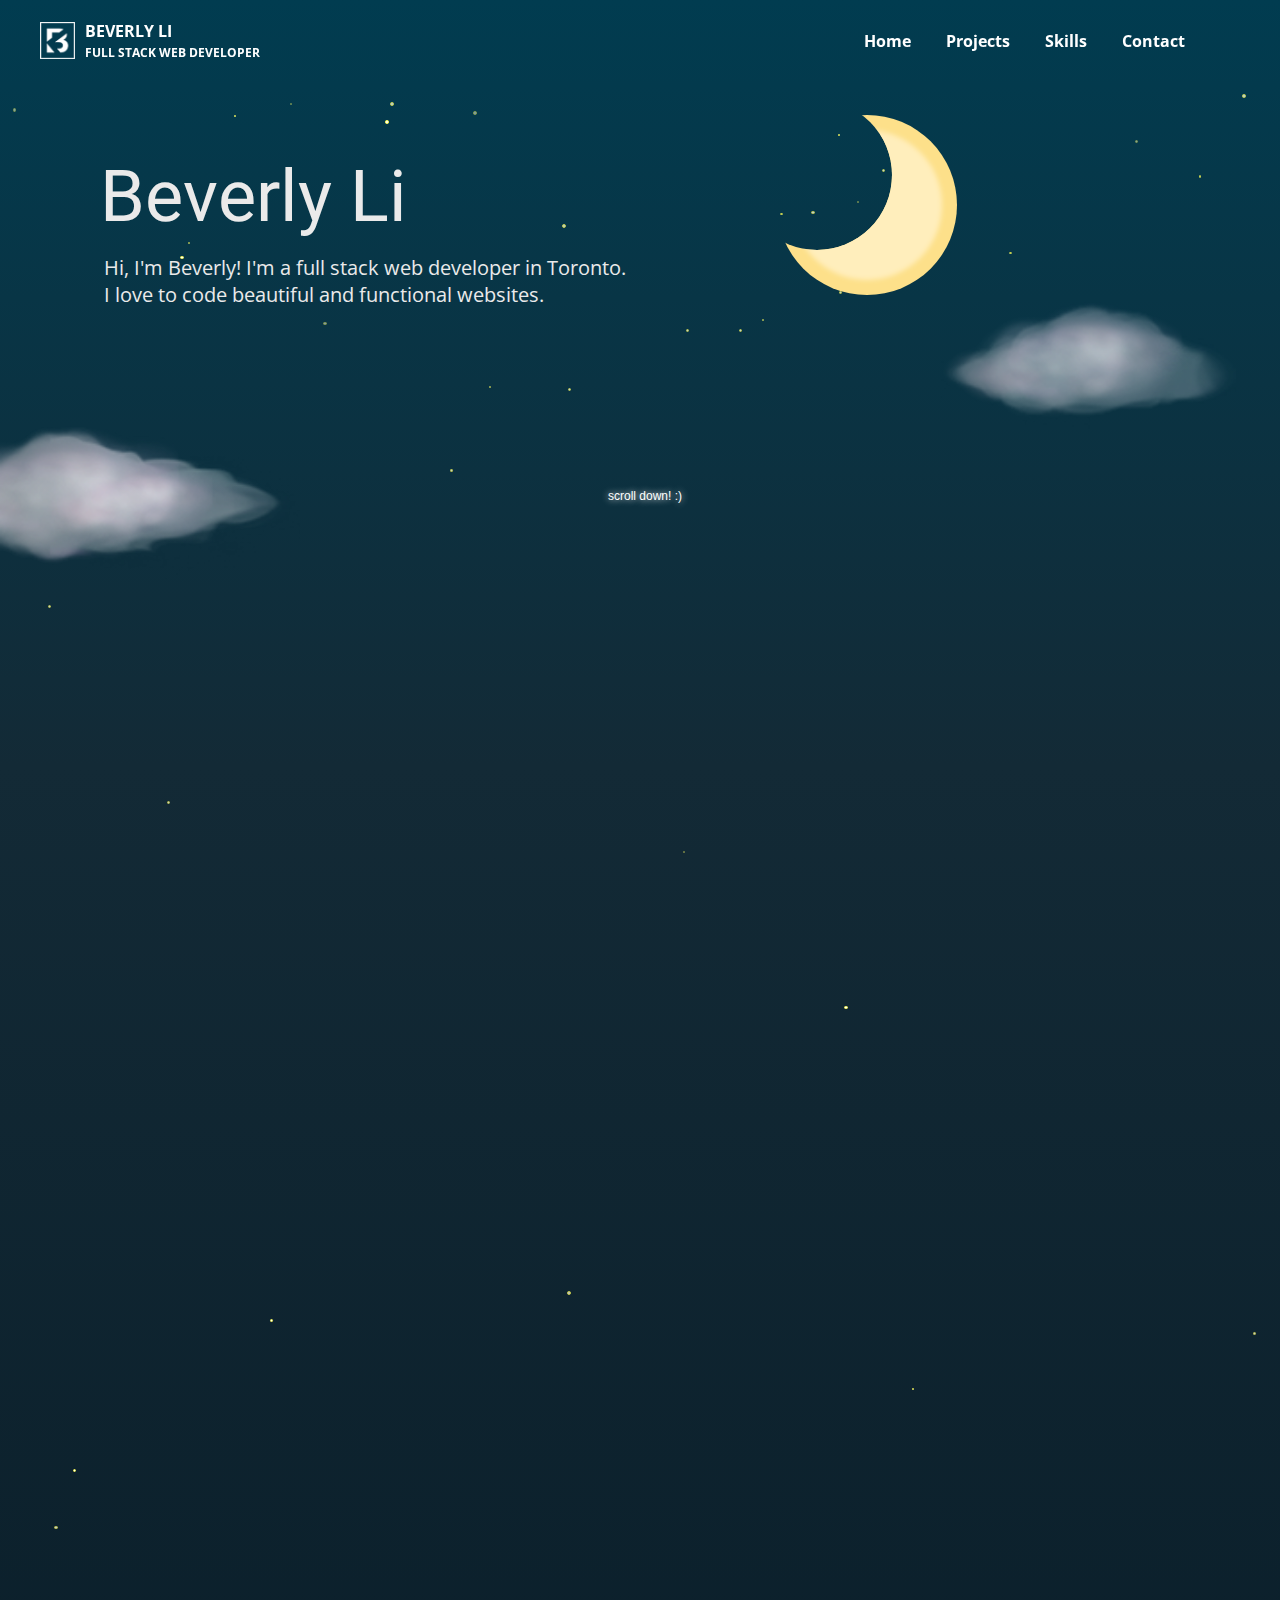
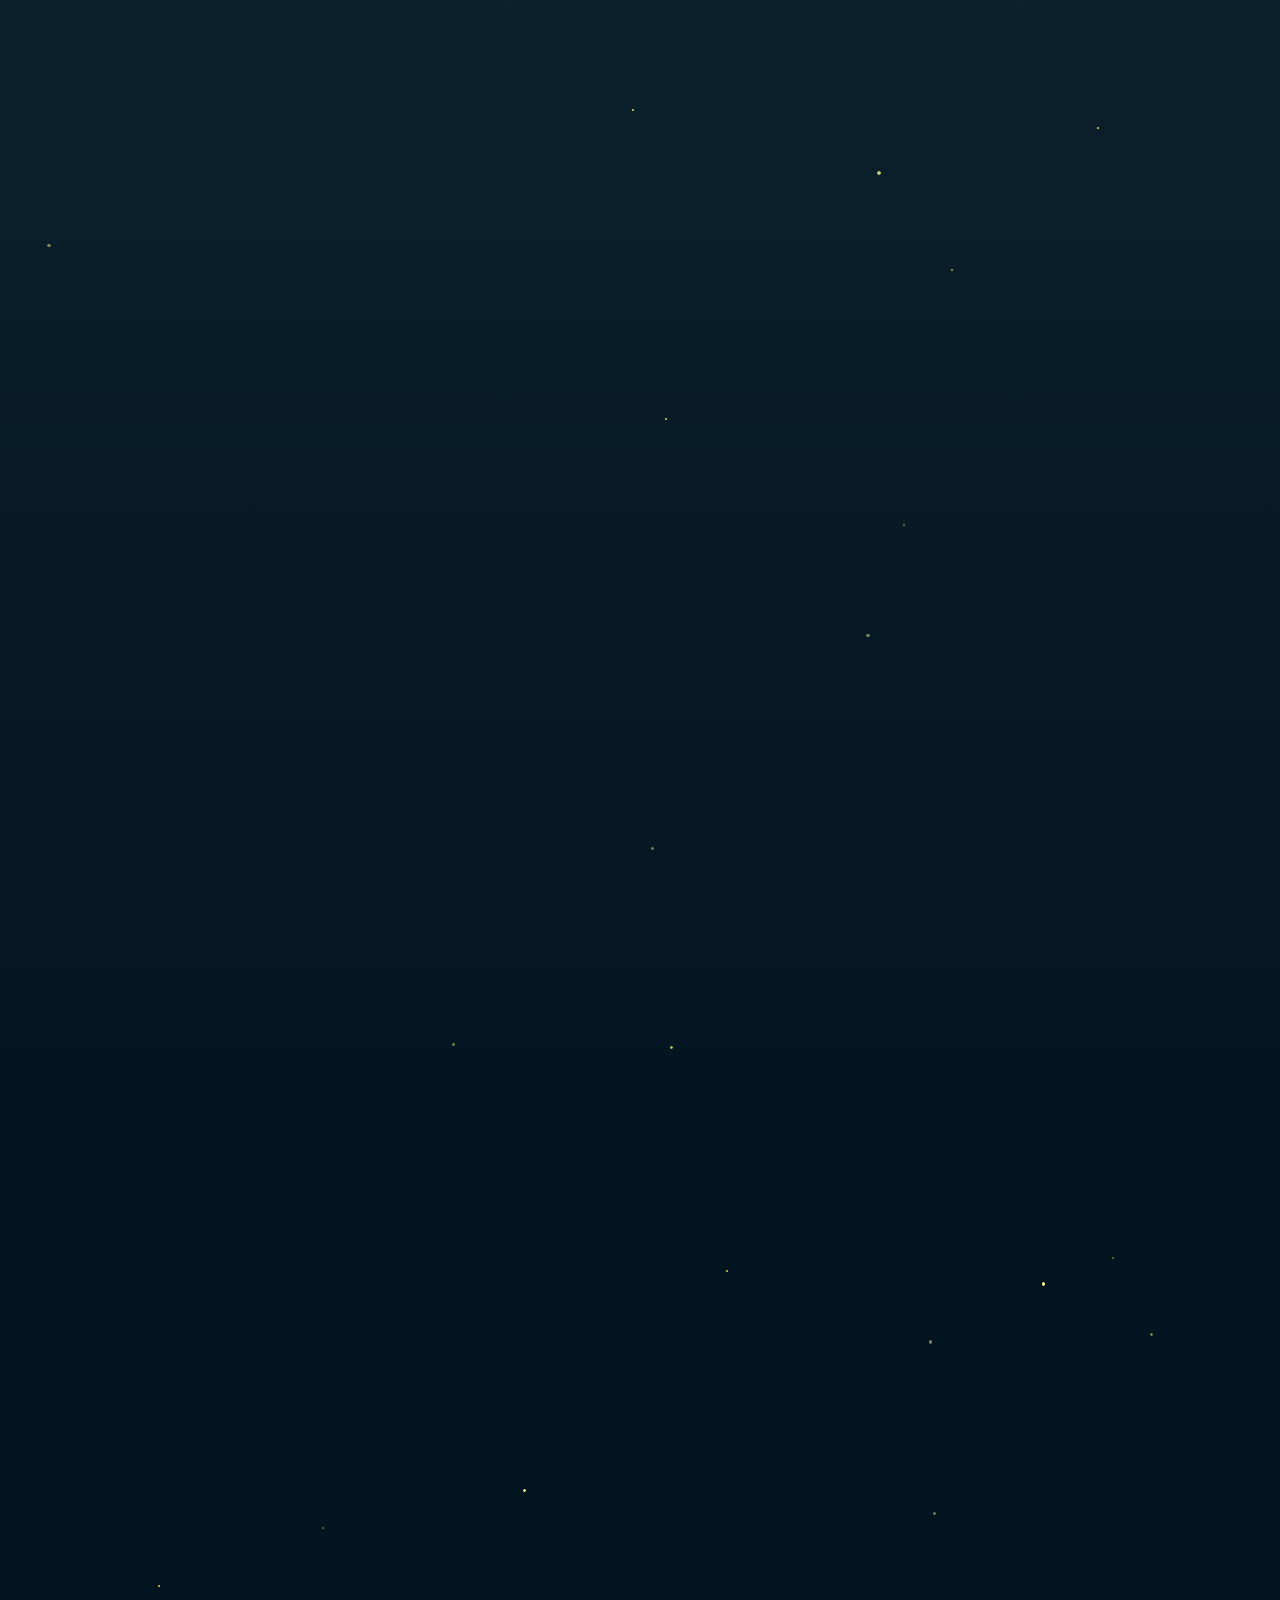
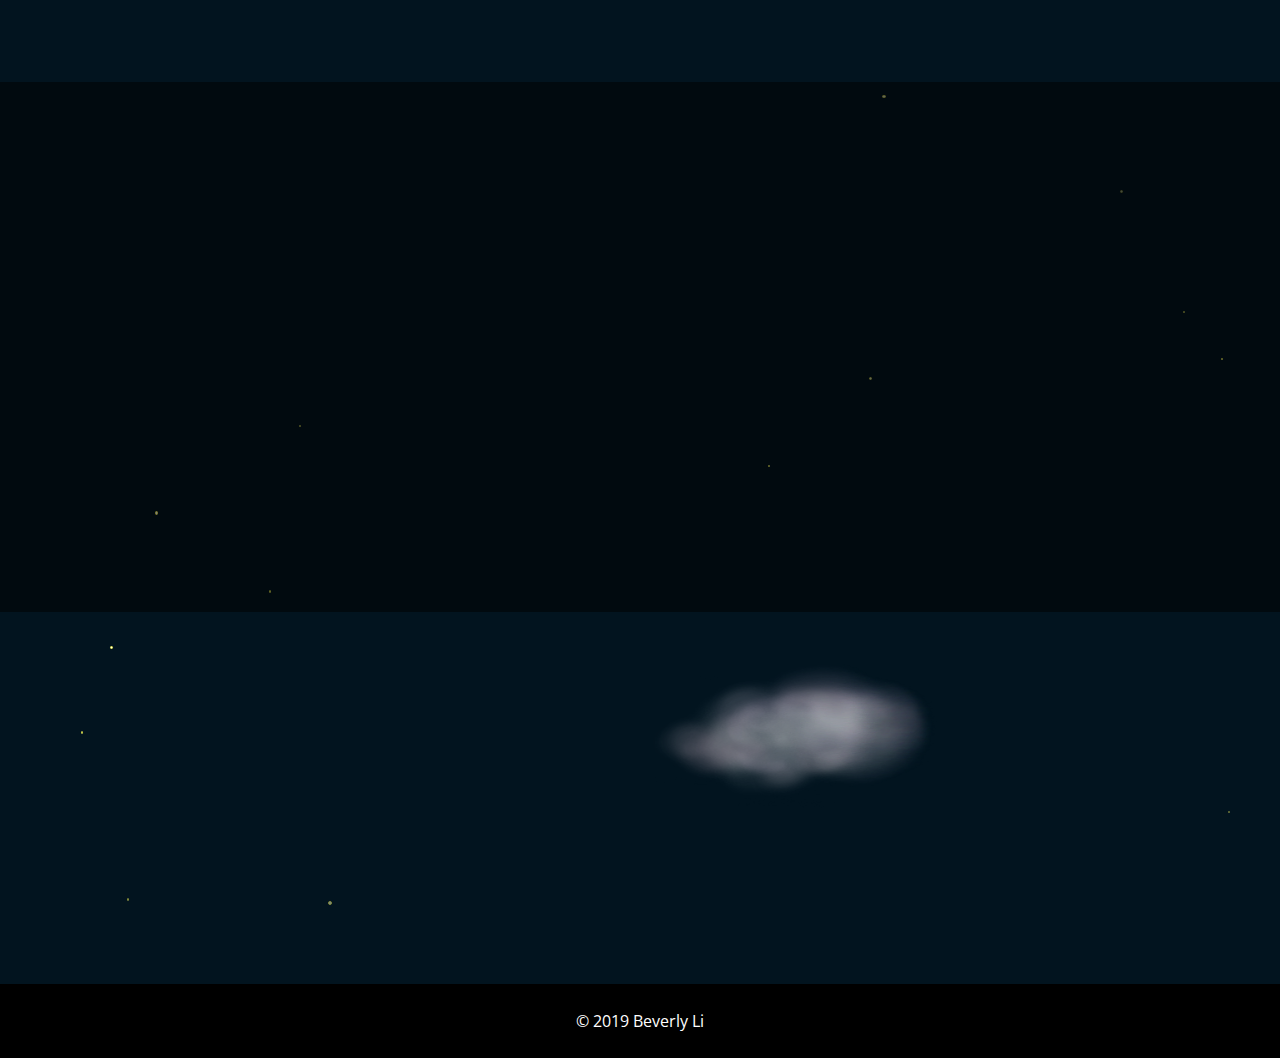
==== index.html @ de363e0e "Initial commit" ====
<!DOCTYPE html>
<html>
	<head>
		<title>Beverly Li: Full Stack Web Developer</title>
		<meta charset="utf-8" />
		<link rel="icon" href="images/bluelogo.png">
		<link rel="stylesheet" type="text/css" href="style.css" />
		<meta name="viewport" content="width=device-width">
	</head>
	<body>
	    <a id="skip-to-main" class="hidden" href="#main" tabindex="0">Skip to main content</a>
	   	<header id="header">
	   	   <div id="header-content" class="page-wrapper flex-container">
	   		  <div id="header-logo" class="flex-container">
				 <a href=""><img src="images/logo.png" alt="Beverly's
	   			 Site Logo" /></a>
				 <h1>BEVERLY LI
				 <span class="small-title">Full Stack Web Developer</span></h1>
			  </div>
	   		  <nav id="header-nav">
	   			 <h2 class="hidden">Main Navigation</h2>
				 <div id="hamburger-menu-icon">
					 <i class="fa fa-bars"></i>
				 </div>
	   			 <ul id="main-nav-links">
	   				<li><a href="#" class="main-nav-link" data-link="#welcome">Home</a></li><!--
	   			 --><li><a href="#" class="main-nav-link" data-link="#projects">Projects</a></li><!--
				 --><li><a href="#" class="main-nav-link" data-link="#skills">Skills</a></li><!--
	   			 --><li><a href="#" class="main-nav-link" data-link="#contact">Contact</a></li>
	   			 </ul>
	   		  </nav>
			  <div id="contact-icons">
				  <a href="https://www.github.com/beverlily" target="_blank"><i class="fab fa-github"></i></a>
				  <a href="mailto:beverly.li@live.com">
					  <i class="icon fas fa-envelope last"></i>
				  </a>
			  </div>
	   	   </div>
	   	</header>
	   	<main id="main">
			<section id="welcome">
				<div class="page-wrapper">
					<div id="welcome-content" class="main-content">
						<div id="name">Beverly Li</div>
						<div id="description">
							Hi, I'm Beverly! I'm a full stack web developer in Toronto.
							<br />
							I love to code beautiful and functional websites.
						</div>
				 	</div>
					<div id="moon"></div>
					<div class="cloud" id="cloud1"></div>
					<div class="cloud" id="cloud2"></div>
					<div class="bigStars">
						<i id="star1" class="fas fa-star"></i>
						<i id="star2" class="fas fa-star"></i>
						<i id="star3" class="fas fa-star"></i>
					</div>
				</div>
				<button id="scroll-down-arrow"><i class="fas fa-chevron-down"></i></button>
			</section>
			<section id="projects">
				<div class="page-wrapper">
					<div id="project-content" class="main-content">
						<h2 class="fade">Projects</h2>
						<br />
						<ul id="project-list">
							<li class="project flex-container fade">
									<a href="https://makeupstory.azurewebsites.net/" target="_blank">
										<img src="images/projects/makeupstory.png" alt="makeup brands and makeup product tracking application" title="Visit Website"/>
									</a>
									<div class="project-information">
										<h3>MakeupStory</h3>
										<div class="technologies">
											C# / ASP.NET / MSSQL / HTML5 / CSS3
										</div>
										<div class="project-links">
											<a href="https://makeupstory.azurewebsites.net/" target="_blank"><i class="icon fas fa-globe-americas"></i> Visit the Website </a>
											<a href="https://www.github.com/beverlily/MakeupStory" target="_blank"><i class="icon fab fa-github"></i> View on Github </a>
										</div>
										<br />
										<div>
											<h4 class="hidden">Description</h4>
											<p>
												MakeupStory is a makeup CMS that allows users to keep track of the
												makeup products and makeup brands that they have purchased from. Users can give ratings, recommend products, as well as keep track of when they opened a makeup product. A useful feature of this application is that it automatically
												calculates the expiry date of makeup products so users know when their makeup products are about to expire or have expired.
											</p>
											<br />
											<h4>Technology</h4>
											<p>
												This was an individual project built in ASP.NET MVC 5. Helpers were implemented to help reduce redundant code in the views.
												As well, a search feature was implemented so that users can easy look up their makeup products and brands.
										    </p>
										</div>
									</div>
							</li>
							<li class="project flex-container fade">
									<div class="project-information">
										<h3>A Rainy Night in Winter</h3>
										<div class="technologies">
											JavaScript / JQuery / CSS3 / HTML5
										</div>
										<div class="project-links">
											<a href="http://rainy-night.beverlyli.com" target="_blank"><i class="icon fas fa-globe-americas"></i> Visit the Website </a>
											<a href="https://www.github.com/beverlily/A-Rainy-Night-in-Winter" target="_blank"><i class="icon fab fa-github"></i> View on Github </a>
										</div>
										<br />
										<div>
											<h4 class="hidden">Description</h4>
											<p>
												A Rainy Night in Winter is a simple and fun catch game. It's a rainy night in winter and legend has it that
												rain in the winter brings luck. The goal of this game is for users to catch as many raindrops as they can.
											</p>
											<br />
											<h4>Technology</h4>
											<p>
												This was an individual project coded in HTML5, CSS3, JavaScript, and JQuery with a focus on implementing CSS animations.
											</p>
										</div>
									</div>
									<a href="http://rainy-night.beverlyli.com" target="_blank">
										<img src="images/projects/rainynight.png" alt="raindrop catching game" title="Visit Website"/>
									</a>
							</li>
							<li class="project flex-container fade">
									<a href="http://delanh.com/tollo/" target="_blank">
										<img src="images/projects/tollo.jpg" alt="weight lifting application" title="Visit Website"/>
									</a>
									<div class="project-information">
										<h3>Tollo</h3>
										<div class="technologies">
											PHP / MySQL / JavaScript / JQuery / Bootstrap / HTML / CSS
										</div>
										<div class="project-links">
											<a href="http://delanh.com/tollo/" target="_blank"><i class="icon fas fa-globe-americas"></i> Visit the Website </a>
											<a href="https://www.github.com/beverlily/Tollo" target="_blank"><i class="icon fab fa-github"></i> View on Github </a>
										</div>
										<br />
										<div>
											<h4 class="hidden">Description</h4>
											<p>
												Tollo is a fitness application for weight-lifting, strength-training, and fitness.
												It allows users to save routines, set goals, and note their progress.
											</p>
											<br />
											<h4>Technology</h4>
											<p>
												This was a group project coded in PHP, with MySQL for the database.
												I was responsible for the goals, measurements, and exercises feature.
												For my features, I used JQuery Ajax for a smoother user experience.
											</p>
										</div>
									</div>
							</li>
							<li class="project flex-container fade">
									<div class="project-information">
										<h3>Spice Girls + 1 Restaurant</h3>
										<div class="technologies">
											JavaScript / JQuery / HTML / CSS
										</div>
										<div class="project-links">
											<a href="http://restaurant.beverlyli.com" target="_blank"><i class="icon fas fa-globe-americas"></i> Visit the Website </a>
											<a href="https://www.github.com/beverlily/Spice-Girls-Restaurant" target="_blank"><i class="icon fab fa-github"></i> View on Github </a>
										</div>
										<br />
										<div>
											<h4 class="hidden">Description</h4>
											<p>
												This is a website for the Spice Girls + 1 restaurant. This restaurant serves spicy and healthy dishes.
											</p>
											<br />
											<h4>Technology</h4>
											<p>
												This was a group project coded in JavaScript and JQuery. I coded the about page, gift card page, and locations page.
												Regular expressions were used for form validation in the gift card page. For the locations page, Google Maps API was used.
											</p>
										</div>
									</div>
									<a href="http://restaurant.beverlyli.com" target="_blank">
										<img src="images/projects/spicegirls.png" alt="makeupstory" title="Visit Website"/>
								    </a>
							</li>
						</ul>
					</div>
					<div class="bigStars">
						<i id="star4" class="fas fa-star"></i>
						<i id="star5" class="fas fa-star"></i>
						<i id="star6" class="fas fa-star"></i>
					</div>
				</div>
			</section>
			<section id="skills">
				<div class="page-wrapper">
					<div id="skills-content" class="main-content fade">
						<h2>Skills</h2>
						<ul id="skills-list" class="flex-container">
							<li><img src="images/skills/javascript.svg" title="JavaScript" alt="JavaScript logo"/></li>
							<li><img src="images/skills/net.svg" title="ASP.NET" class="white-background" alt="Microsoft .Net logo" /></li>
							<li><img src="images/skills/php.svg" title="PHP" alt="PHP logo" /></li>
							<li><img src="images/skills/html-5.svg" title="HTML5" alt="HTML5 logo" /></li>
							<li><img src="images/skills/css-3.svg" title="CSS3" alt="CSS3 logo" />
							<li><img src="images/skills/jquery.svg" title="jQuery" class="white-background" alt="jQuery logo" />
							<li><img src="images/skills/mysql.svg" title="MySQL" class="white-background" alt="MySQL logo" /></li>
							<li><img src="images/skills/microsoft-sql-server.svg" title="Microsoft SQL Server" class="white-background" alt="MSSQL logo" /></li>
							<li><img src="images/skills/oracle.svg" title="Oracle Database" class="white-background" alt="Oracle logo" /></li>
							<li><img src="images/skills/bootstrap-4.svg" title="Bootstrap 4" alt="Bootstrap4 4 logo" />
							<li><img src="images/skills/git.svg" title="Git" alt="Git logo" class="white-background" /></li>
							<li><img src="images/skills/adobe-photoshop.svg" title="Adobe Photoshop" alt="Adobe Photoshop logo" /></li>
							<li><img src="images/skills/adobe-illustrator.svg" title="Adobe Illustrator" alt="Adobe Illustrator logo" /></li>
							<li><img src="images/skills/adobe-xd.svg" title="Adobe Xd" alt="Adobe Xd logo" /></li>
						</ul>
					</div>
					<div class="bigStars">
						<i id="star7" class="fas fa-star"></i>
						<i id="star8" class="fas fa-star"></i>
					</div>
				</div>
			</section>
			<section id="contact">
				<div class="page-wrapper">
					<div id="contact-content" class="main-content fade">
						<h2>Contact Me</h2>
						<p>Feel free to contact me anytime!</p>
						<div>
							<a href="mailto:beverly.li@live.com"><i class="icon fas fa-envelope"></i> Beverly.li@live.com</a>
							<br />
							<a href="https://www.github.com/beverlily" target="_blank"><i class="icon fab fa-github"></i> www.github.com/beverlily</a>
							<br />
							<br />
						</div>
						<a id="email-button" class="button" href="mailto:beverly.li@live.com">
							<span id="email-button-icon"><i class="icon fas fa-envelope"></i></span> Message Me
						</a>
					</div>
					<div class="bigStars">
						<i id="star9" class="fas fa-star"></i>
						<i id="star10" class="fas fa-star"></i>
						<i id="star11" class="fas fa-star"></i>
					</div>
					<div id="cloud3" class="cloud"></div>
				</div>
			</section>
	   	</main>
	   	<footer id="footer" class="flex-container" tabindex="0">
			<div class="page-wrapper">
				<h2 class="hidden">Main Footer</h2>
			  	<p class="copyright">&copy; 2019 Beverly Li</p>
			</div>
	   	</footer>
	   	<script src="https://ajax.googleapis.com/ajax/libs/jquery/3.3.1/jquery.min.js"></script>
		<link rel="stylesheet" href="https://use.fontawesome.com/releases/v5.8.2/css/all.css" integrity="sha384-oS3vJWv+0UjzBfQzYUhtDYW+Pj2yciDJxpsK1OYPAYjqT085Qq/1cq5FLXAZQ7Ay" crossorigin="anonymous">
	   	<script src="script.js"></script>
    </body>
</html>
---- style.css ----
@import url('https://fonts.googleapis.com/css?family=Roboto|Open+Sans&display=swap');

/*1. DEFAULT OVERRIDES*/
html{
  box-sizing: border-box;
  font-size: 16px;
  font-family: 'Open Sans', Sans-Serif;
}

*, *::before, *::after{
  box-sizing: inherit;
}

body{
	margin: 0;
	padding: 0;
	background: rgb(2,20,31); /*fallback*/
	background: linear-gradient(0deg, rgba(2,20,31,1)35%, rgba(19,42,54,1) 82%, rgba(1,60,80,1) 100%);
}

img{
  padding: 0;
  margin: 0;
}

a{
  text-decoration: none;
  color: white;
}

ul{
  list-style: none;
  padding: 0;
}

h1{
	display: inline;
	color: white;
	font-size: 1rem;
	white-space: pre-line;
	line-height: 1.25;
	text-transform: uppercase;
}

h2, h3{
	margin: 0;
}

h2, h3, h4{
	font-family: 'Roboto', Sans-Serif;
}

section{
	padding: 75px 100px;
	position: relative;
}

section h2{
	font-size: 2rem;
}

/*2. GENERAL CLASSES*/
.page-wrapper{
  max-width: 1200px;
  margin: 0 auto;
}

.flex-container{
  display: flex;
  flex-flow: row wrap;
}

.hidden{
  position: absolute;
  left: -10000px;
}

.button{
  border: 1px solid white;
  padding: 10px 15px;
  border-radius: 5px;
  display: inline-block;
  transition: all .5s;
}

.button:hover{
  box-shadow: 0 0 20px rgba(255,255,255, 0.7);
  cursor: pointer;
}

.hamburger-menu{
	display: block;
	width: 100%;
	border: 1px solid red;
}

.hamburger-contact-icons{
	flex-basis : 100%;
	padding : 10px 0px;
}

.hamburger-main-nav-links{
	display : block;
	float : right;
}

.block{
	display : block !important;
}

.responsive-menu{
	display : block !important;
	float : right;
}

.header{
	background-color: #033b4e;
	box-shadow: 0px 0px 20px rgba(0,0,0,0.25);
}

.small-title{
	font-size: 0.75rem;
}

/*CLOUDS*/
.cloud{
  position: absolute;
  background-size: contain;
  background-repeat: no-repeat;
  opacity: 1;
  z-index: 100;
}


#cloud1{
  background-image: url("images/cloud.png");
  top: 236px;
  left: 73.5%;
  width: 295px;
  height: 295px;
}

#cloud2{
    background-image: url("images/cloud2.png");
    top: 360px;
    left: 0;
    width: 300px;
    height: 300px;
}

#cloud3{
    background-image: url("images/cloud3.png");
    top: 50px;
    left: 50%;
    width: 300px;
    height: 300px;
}

/*MOON*/
#moon{
	position: absolute;
	top: 36px;
	left: 58%;
	height: 150px;
	width: 150px;
	box-shadow: 50px 30px 0 15px #fde08a;
	border-radius: 50%;
}

#moon::before{
	content: "";
	display: inline-block;
	height: 150px;
	width: 150px;
	box-shadow: 50px 30px 5px 0px #ffeebc;
	border-radius: 50%;
}

/*STARS*/
.star{
	background-color: #fff;
}

.fas.fa-star{
	font-size: 0.75rem;
	color: white;
}

.bigStars .fa-star{
	background-color: rgba(255,255,255, 0.25);
}

.bigStars .fa-star, .star{
	position: absolute;
	border-radius: 50%;
	z-index: -1;
	animation: starglow 2s infinite linear;
}

#star1{
	top: 186px;
	left: 76%;
	font-size: 1rem;
}

#star2{
	top: 351px;
	left: 90%;
	font-size: 0.7rem;
}

#star3{
	top: 470px;
	left: 25%;
	font-size: 0.5rem;
}

#star4{
	top: 70px;
	left: 65%;
	font-size: 0.65rem;
}

#star5{
	top: 250px;
	left: 2%;
	font-size: 0.35rem;
}

#star6{
	top: 680px;
	left: 58%;
}

#star7{
	top: 75px;
	left: 40%;
	font-size: 0.7rem;
}

#star8{
	bottom: 50px;
	left: 90%;
	font-size: 1.25rem;
}

#star9{
	top: 405px;
	left: 15%;
	font-size: .6rem;
}

/*SCROLL DOWN ARROW*/
#scroll-down-arrow::before{
	content: "scroll down! :)";
	font-size: 0.75rem;
	display: block;
	margin-bottom: 5px;
}

#scroll-down-arrow{
  position: absolute;
  bottom: -150px;
  left: 43.595%;
  background: none;
  border: none;
  color: white;
  font-size: 1.5rem;
  padding: 50px;
  animation: bounce 1.05s infinite ease-in-out;
  cursor: pointer;
  text-shadow: 0px 0px 7px white;
}


/*MENU*/
#main-nav-links li{
	display: inline-block;
}

#hamburger-menu-icon{
	margin-right: 50px;
	font-size: 1.5rem;
	display: none;
}

#hamburger-menu-icon:hover{
	cursor: pointer;
}

.main-nav-link{
	font-weight: bold;
  	margin-right: 35px;
	transition: all 0.25s;
	color: white;
	cursor: pointer;
}

.main-nav-link:hover{
	text-shadow: 0px 0px 15px white;
}

/*HEADER*/
#header, #footer{
  width: 100%;
  padding: 10px;
  color: white;
}


#header{
  position: fixed;
  z-index: 1000;
}

#header-content{
	align-items: center;
}

.align-top{
	align-items: flex-start !important;
}

#header-logo{
	flex: 1;
	line-height: 0.75rem;
	align-items: center;
}

#header-logo img{
  margin-right: 10px;
  max-width: 35px;
}

.blue-header{
	background-color: #033b4e;
	box-shadow: 0px 0px 20px rgba(0,0,0,0.25);
}

.small-title{
	font-size: 0.75rem;
}


/*WELCOME SECTION*/
#welcome{
	font-size: 1.25rem;
	margin-bottom: 150px;
	padding: 100px;
}

#name{
	margin-top: -10px;
	font-size: 4.5rem;
	font-family: 'Roboto', Sans-Serif;
}

#description{
	margin-top: 15px;
	width: 60%;
	margin-left: 4px;
}

/*SKILLS SECTION*/
#skills{
	background-color: rgba(0,0,0,.5);
}

#skills-list{
	align-items: center;
}

#skills-list img, .white-background{
	width: 120px;
}

#skills-list img{
	margin-right: 30px;
	margin-bottom: 30px;
}

.white-background{
	height: 120px;
	padding: 10px;
	object-fit: contain;
	background-color: rgba(255,255,255,0.9);
}

/*PROJECTS*/
#projects img{
	height: 400px;
	width: 400px;
	object-fit: cover;
	box-shadow: 0px 0px 50px rgba(255,255,255,0.25);
	transition: all 0.5s;
	flex: 1;
}

#projects img:hover{
	box-shadow: 0px 0px 50px rgba(255,255,255,0.50);
}

.projects img{
	flex: 1;
}

.project h3{
	line-height: 0.75em;
	margin-bottom: 15px;
}

.project-links a{
	margin-right: 20px;
}

.project .icon{
	font-size: 1.5rem;
	margin-right: 5px;
}

.project{
	width: 100%;
	margin-bottom: 200px;
	align-items: flex-start;
}

.project-information{
	flex: 1;
}

.project-information:nth-child(odd){
	margin-right: 8%;
}

.project-information:nth-child(even){
	margin-left: 8%;
}

.technologies{
	font-weight: bold;
	margin-bottom: 25px;
}

/*Contact Section*/
#email-button{
	margin-top: 20px;
	color: white;
}


#star9{
	top: 150px;
	left: 80%;
}

#star10{
	left: 5%;
	top: 170px;
	font-size: 0.25rem;
}

#star11{
	top: 275px;
	left: 60%;
	font-size: 0.35rem;
}

#contact-icons i{
	font-size: 1.5rem;
	color: white;
}

#contact-icons i:not(.last){
	margin-right: 20px;
}

/*MAIN*/
#main{
	color: #eaeaea;
	padding-top: 64px; /*height of header*/
}

/*FOOTER*/
#footer{
	justify-content: center;
    margin: 0;
	background-color: black;
}

/*SKIP TO MAIN*/
#skip-to-main:focus{
   position: relative;
   left: 0;
}

/*CSS KEYFRAME ANIMATIONS*/
@keyframes bounce{
  0%, 100%{
    transform: translate(0px, 0px);
  }
  50%{
    transform: translate(0px, -15px);
  }
}

@keyframes glow{
  0% , 100%{
	opacity: 0.25;
    box-shadow: 0 0 15px rgba(255,255,255, 0);
  }
  50%{
	opacity: 1;
    box-shadow: 0 0 35px rgba(255,255,255, 1);
  }
}

@keyframes starglow{
  0% , 100%{
    box-shadow: 0 0 15px rgba(255,255,255, 0.25);
  }
  50%{
    box-shadow: 0 0 25px rgba(255,255,255, 1);
  }
}

/*11. MEDIA QUERIES*/
@media screen and (max-width:1150px) {
	#moon{
		height: 142.5px;
		width: 142.5px;
		box-shadow: 47.5px 28.5px 0 8px #fde08a;
	}

	#moon::before{
		height: 142.5px;
		width: 142.5px;
		box-shadow: 47.5px 28.5px 5px 0px #ffeebc;
	}

	#cloud1{
		top: 236px;
		left: 70%;
		width: 250px;
		height: 250px;
	}

	#cloud2{
		background-image: url("images/cloud2.png");
		top: 330px;
		left: 0;
		width: 270px;
		height: 270px;
	}
}

@media screen and (max-width:1200px) {
	#moon{
		height: 142.5px;
		width: 142.5px;
		box-shadow: 47.5px 28.5px 0 8px #fde08a;
	}

	#moon::before{
		height: 142.5px;
		width: 142.5px;
		box-shadow: 47.5px 28.5px 5px 0px #ffeebc;
	}
}

/*80*/
@media screen and (max-width:1110px) {
	#name{
	  font-size: 4rem;
	}

	#skills-list{
		justify-content: center;
	}

	#moon{
		height: 120px;
		width: 120px;
		box-shadow: 40px 24px 0 8px #fde08a;
	}

	#moon::before{
		height: 120px;
		width: 120px;
		box-shadow: 40px 24px 5px 0px #ffeebc;
	}

	.project{
		margin-bottom: 125px;
		justify-content: center;
	}

	#projects img{
		flex-basis: 100%;
		margin-bottom: 50px;
	}

	.project-information{
		flex-basis: 100%;
	}

	.project-information:nth-child(odd){
		margin-right: 0;
		order: 2;
	}

	.project-information:nth-child(even){
		margin-left: 0;
	}

}

/*MEDIA QUERIES*/

@media screen and (max-width: 900px) {
	.project{
		margin-bottom: 100px;
		justify-content: center;
	}
	#star1{
		left: 80%;
	}
}

@media screen and (max-width: 900px) {
	section{
		padding: 50px 75px;
	}

	#welcome{
		padding: 75px 100px;
	}

	  #main-nav-links{
		 display: none;
	  }

	  #hamburger-menu-icon{
	     display: block;
	  }

  	#cloud1{
  		top: 236px;
  		left: 70%;
  		width: 230px;
  		height: 230px;
  	}

  	#cloud2{
  		background-image: url("images/cloud2.png");
  		top: 330px;
  		left: 0;
  		width: 250px;
  		height: 250px;
  	}
}


@media screen and (max-width: 800px) {
	#moon{
		height: 96px;
		width: 96px;
		left: 65%;
		box-shadow: 32px 19.2px 0 6.4px #fde08a;
	}

	#moon::before{
		height: 96px;
		width: 96px;
		left: 65%;
		box-shadow: 32px 19.2px 2px 0px #ffeebc;
	}

  	#cloud1{
  		top: 236px;
  		left: 70%;
  		width: 200px;
  		height: 200px;
  	}

  	#cloud2{
  		background-image: url("images/cloud2.png");
  		top: 330px;
  		left: 0;
  		width: 220px;
  		height: 220px;
  	}
}

@media screen and (max-width: 700px) {
	#name{
		font-size: 3rem;
	}

	#moon{
		height: 62px;
		width: 62px;
		left: 72%;
		box-shadow: 21px 12px 0 5px #fde08a;
	}

	#moon::before{
		height: 62px;
		width: 62px;
		left: 72%;
		box-shadow: 21px 12px 1px 0px #ffeebc;
	}

	#welcome{
		padding: 50px 75px;
	}

  	#cloud1{
  		top: 236px;
  		left: 70%;
  		width: 170px;
  		height: 170px;
  	}

  	#cloud2{
  		background-image: url("images/cloud2.png");
  		top: 300px;
  		left: 0;
  		width: 190px;
  		height: 190px;
  	}

	#cloud3{
		width: 250px;
		height: 250px;
		left: 50%;
	}
}

@media screen and (max-width: 600px) {
	#welcome{
		padding: 50px;
	}

	section{
		padding: 25px 50px;
	}

	#skills-list img, .white-background{
		width: 100px;
	}

	.white-background{
		height: 100px;
	}

  	#cloud1{
  		top: 236px;
  		left: 70%;
  		width: 150px;
  		height: 150px;
  	}

	#cloud3{
		width: 200px;
		height: 200px;
		left: 58%;
	}
}

@media screen and (max-width: 500px) {
	#description{
		width: 75%;
	}

  	#cloud1{
  		width: 130px;
  		height: 130px;
  	}

	#cloud3{
		width: 150px;
		height: 150px;
		left: 58%;
	}
}

@media screen and (max-width: 450px) {
	#cloud1{
		left: 65%;
	}
}
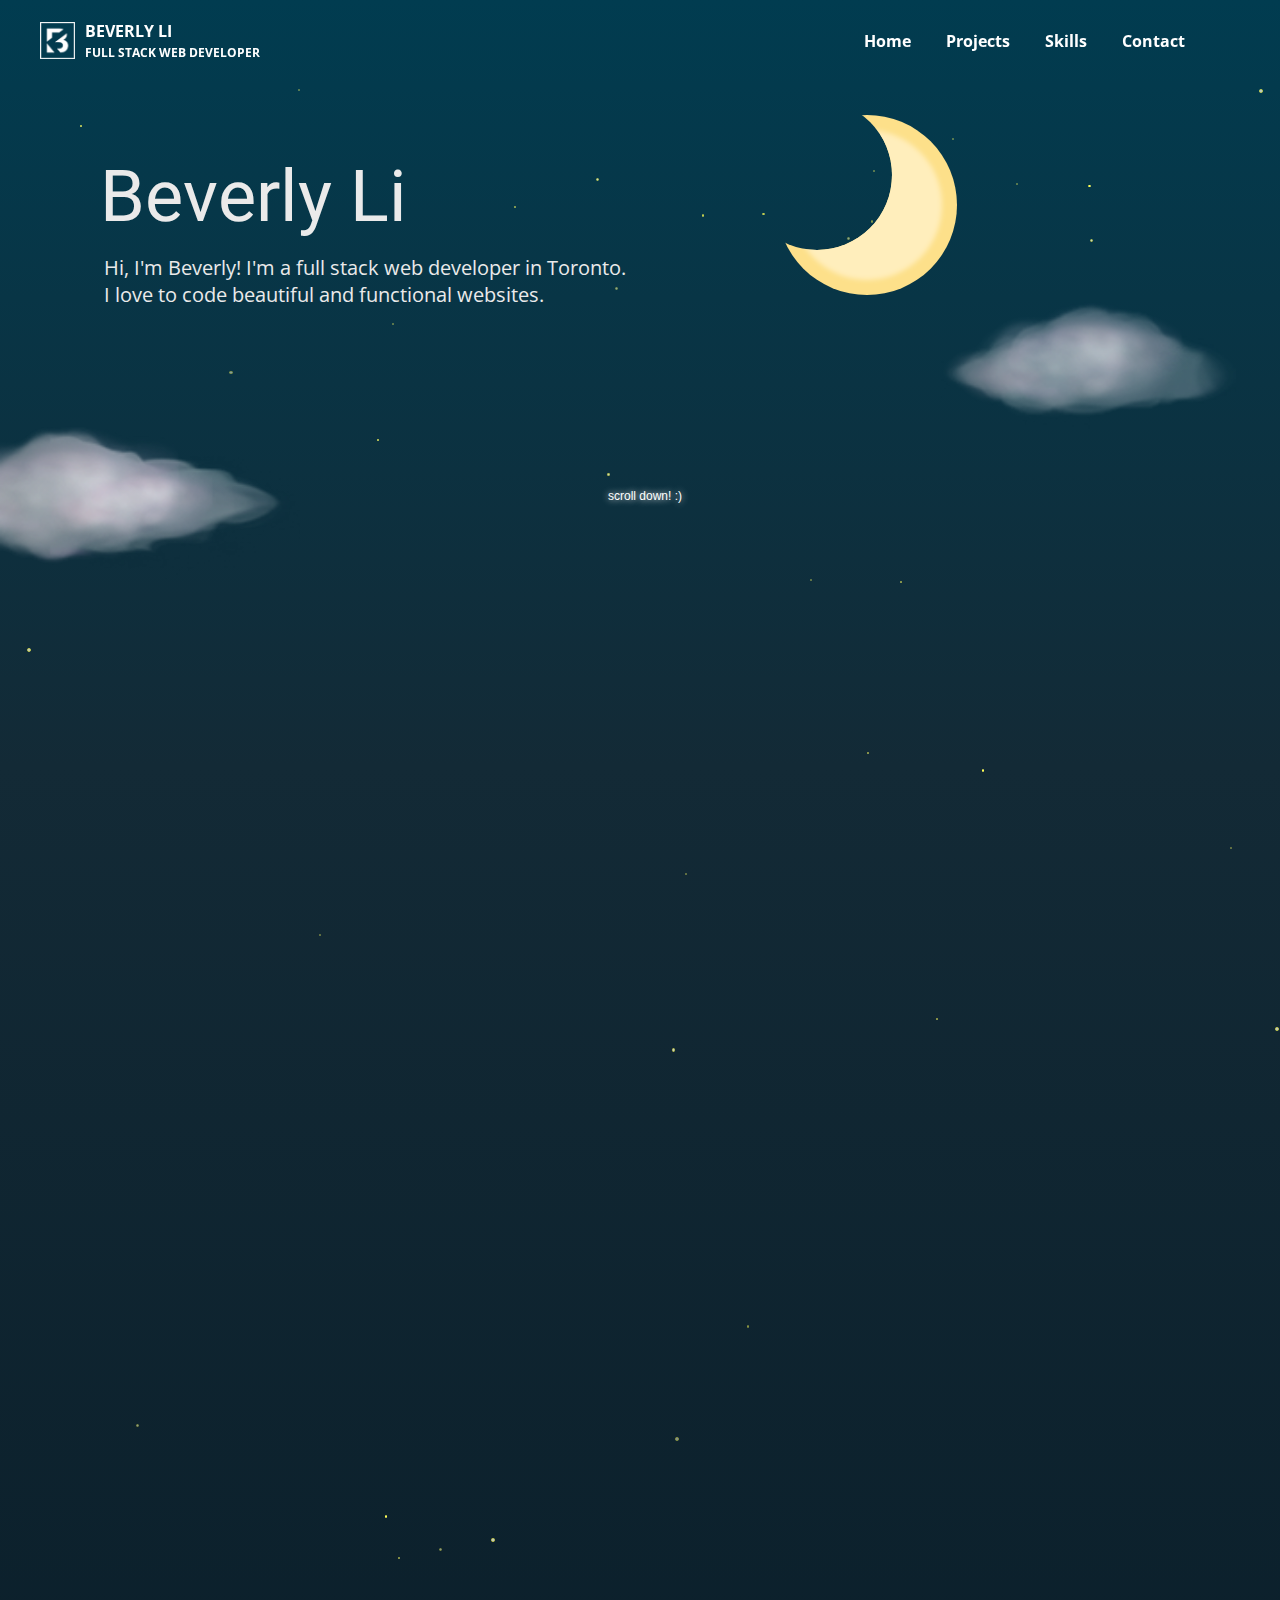
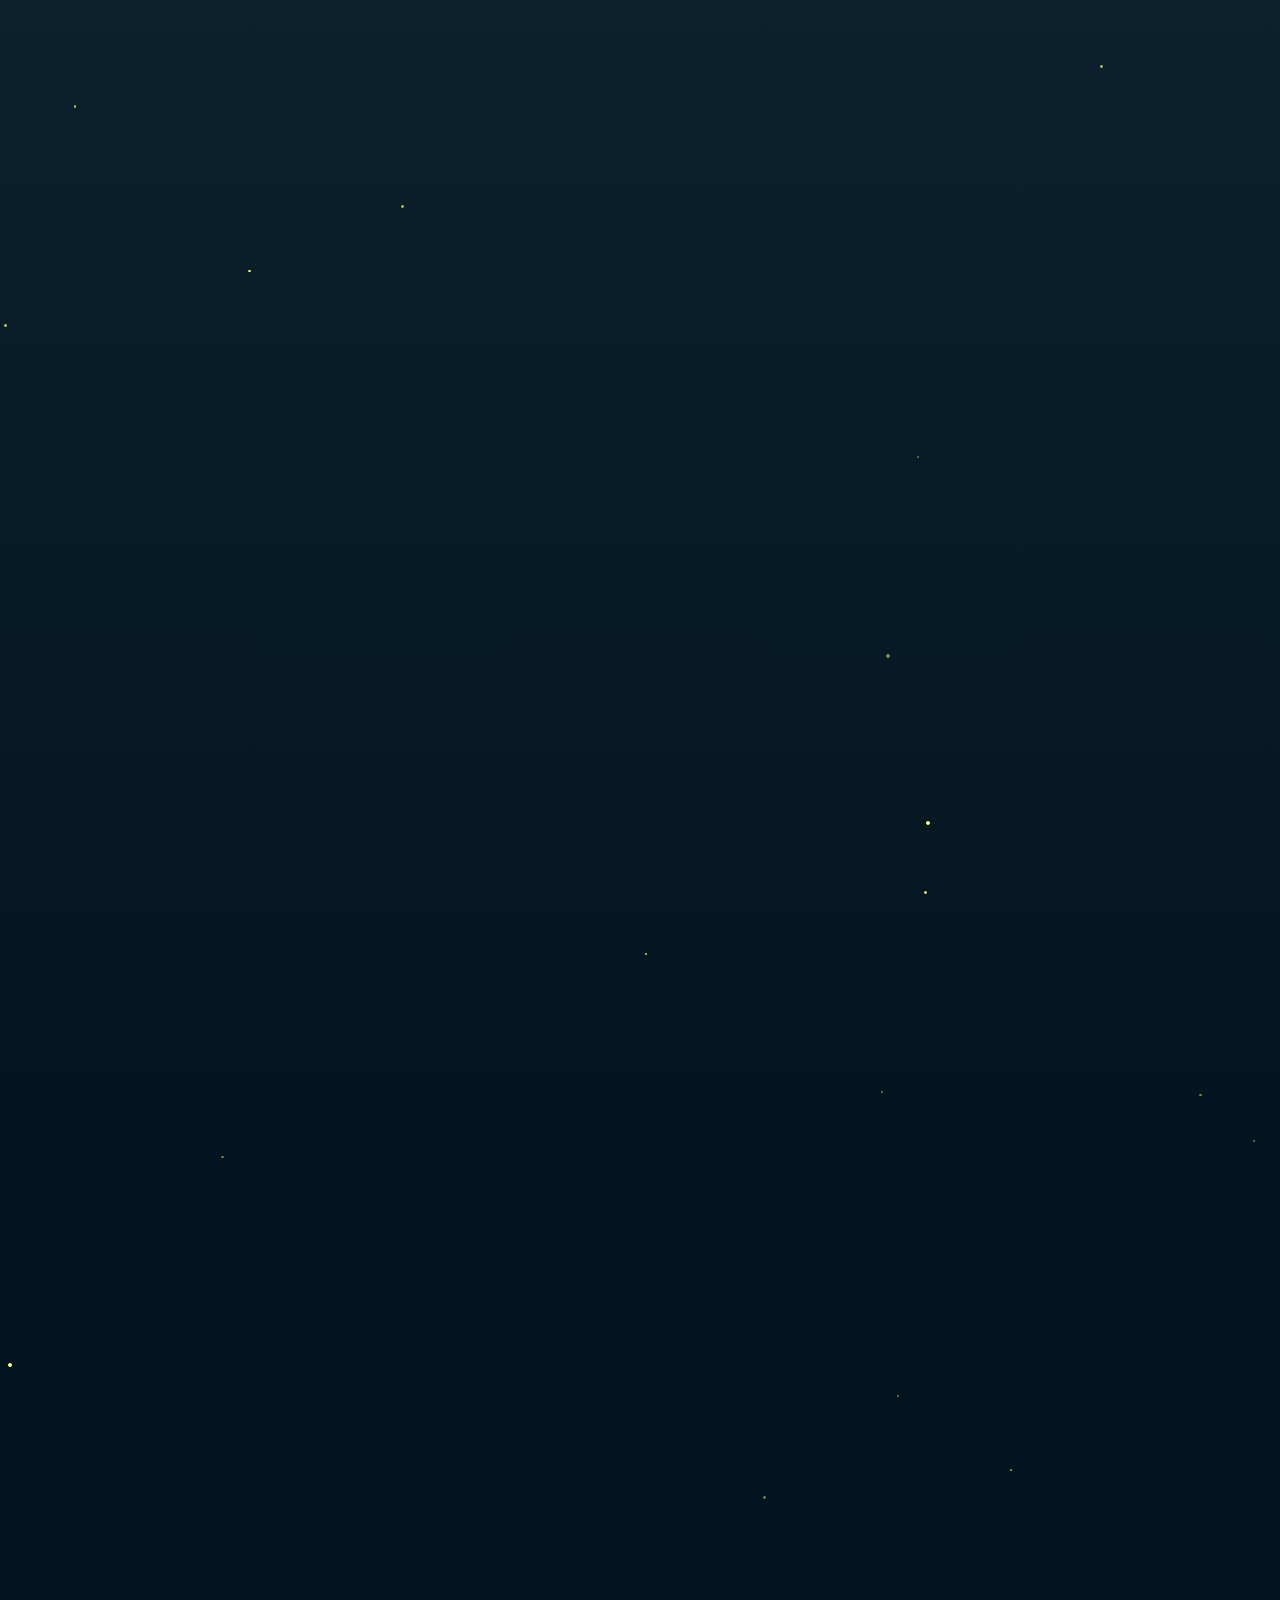
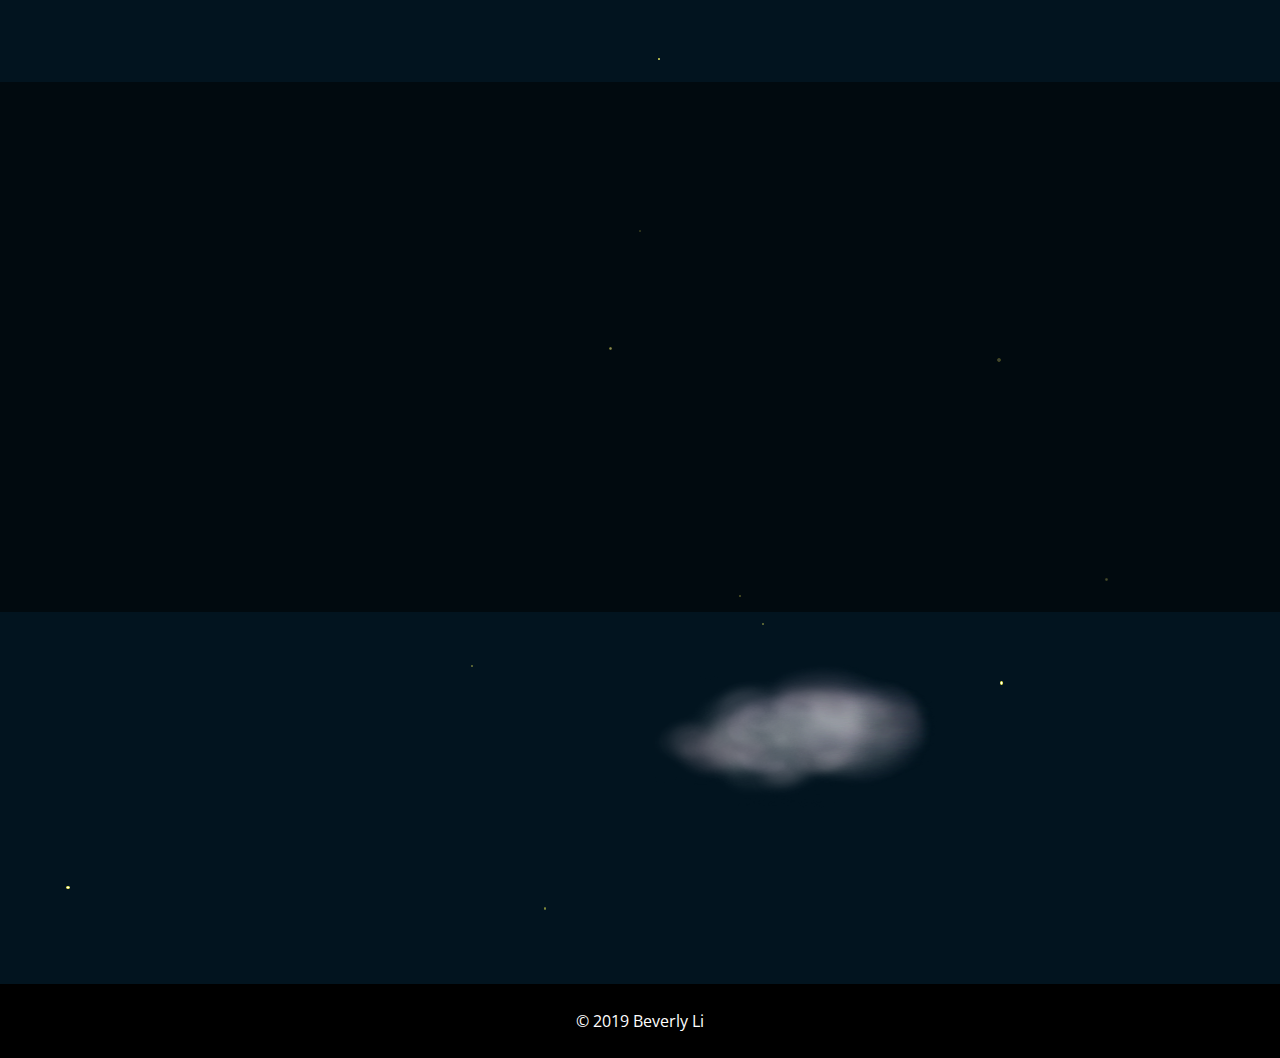
==== commit e892dde1: "Updates css table of contents" ====
--- a/index.html
+++ b/index.html
@@ -1,5 +1,5 @@
 <!DOCTYPE html>
-<html>
+<html lang="en">
 	<head>
 		<title>Beverly Li: Full Stack Web Developer</title>
 		<meta charset="utf-8" />
@@ -57,7 +57,7 @@
 						<i id="star3" class="fas fa-star"></i>
 					</div>
 				</div>
-				<button id="scroll-down-arrow"><i class="fas fa-chevron-down"></i></button>
+				<button id="scroll-down-arrow"><i class="fas fa-chevron-down"><span class="hidden">scroll down</span></i></button>
 			</section>
 			<section id="projects">
 				<div class="page-wrapper">
--- a/style.css
+++ b/style.css
@@ -1,4 +1,26 @@
 @import url('https://fonts.googleapis.com/css?family=Roboto|Open+Sans&display=swap');
+
+/************************************************
+ * TABLE OF CONTENTS
+ * =================
+ * 1. DEFAULT OVERRIDES
+ * 2. GENERAL CLASSES
+ * 3. CLOUDS
+ * 4. MOON
+ * 5. STARS
+ * 6. SCROLL DOWN ARROW
+ * 7. MENU
+ * 8. HEADER
+ * 9. MAIN
+ * 10. WELCOME SECTION
+ * 11. PROJECTS SECTION
+ * 12. SKILLS SECTION
+ * 13. CONTACT SECTION
+ * 14. FOOTER
+ * 15. SKIP TO MAIN
+ * 16. CSS KEYFRAME ANIMATIONS
+ * 17. MEDIA QUERIES
+ ***********************************************/
 
 /*1. DEFAULT OVERRIDES*/
 html{
@@ -122,7 +144,7 @@
 	font-size: 0.75rem;
 }
 
-/*CLOUDS*/
+/*3. CLOUDS*/
 .cloud{
   position: absolute;
   background-size: contain;
@@ -156,7 +178,7 @@
     height: 300px;
 }
 
-/*MOON*/
+/*4. MOON*/
 #moon{
 	position: absolute;
 	top: 36px;
@@ -176,7 +198,7 @@
 	border-radius: 50%;
 }
 
-/*STARS*/
+/*5. STARS*/
 .star{
 	background-color: #fff;
 }
@@ -250,7 +272,24 @@
 	font-size: .6rem;
 }
 
-/*SCROLL DOWN ARROW*/
+#star9{
+	top: 150px;
+	left: 80%;
+}
+
+#star10{
+	left: 5%;
+	top: 170px;
+	font-size: 0.25rem;
+}
+
+#star11{
+	top: 275px;
+	left: 60%;
+	font-size: 0.35rem;
+}
+
+/*6. SCROLL DOWN ARROW*/
 #scroll-down-arrow::before{
 	content: "scroll down! :)";
 	font-size: 0.75rem;
@@ -273,7 +312,7 @@
 }
 
 
-/*MENU*/
+/*7. MENU*/
 #main-nav-links li{
 	display: inline-block;
 }
@@ -300,7 +339,7 @@
 	text-shadow: 0px 0px 15px white;
 }
 
-/*HEADER*/
+/*8. HEADER*/
 #header, #footer{
   width: 100%;
   padding: 10px;
@@ -317,10 +356,6 @@
 	align-items: center;
 }
 
-.align-top{
-	align-items: flex-start !important;
-}
-
 #header-logo{
 	flex: 1;
 	line-height: 0.75rem;
@@ -341,8 +376,17 @@
 	font-size: 0.75rem;
 }
 
-
-/*WELCOME SECTION*/
+.align-top{
+	align-items: flex-start !important;
+}
+
+/*9. MAIN*/
+#main{
+	color: #eaeaea;
+	padding-top: 64px; /*height of header*/
+}
+
+/*10. WELCOME SECTION*/
 #welcome{
 	font-size: 1.25rem;
 	margin-bottom: 150px;
@@ -361,32 +405,7 @@
 	margin-left: 4px;
 }
 
-/*SKILLS SECTION*/
-#skills{
-	background-color: rgba(0,0,0,.5);
-}
-
-#skills-list{
-	align-items: center;
-}
-
-#skills-list img, .white-background{
-	width: 120px;
-}
-
-#skills-list img{
-	margin-right: 30px;
-	margin-bottom: 30px;
-}
-
-.white-background{
-	height: 120px;
-	padding: 10px;
-	object-fit: contain;
-	background-color: rgba(255,255,255,0.9);
-}
-
-/*PROJECTS*/
+/*11. PROJECTS SECTION*/
 #projects img{
 	height: 400px;
 	width: 400px;
@@ -441,30 +460,37 @@
 	margin-bottom: 25px;
 }
 
-/*Contact Section*/
+/*12. SKILLS SECTION*/
+#skills{
+	background-color: rgba(0,0,0,.5);
+}
+
+#skills-list{
+	align-items: center;
+}
+
+#skills-list img, .white-background{
+	width: 120px;
+}
+
+#skills-list img{
+	margin-right: 30px;
+	margin-bottom: 30px;
+}
+
+.white-background{
+	height: 120px;
+	padding: 10px;
+	object-fit: contain;
+	background-color: rgba(255,255,255,0.9);
+}
+
+/*13. CONTACT SECTION*/
 #email-button{
 	margin-top: 20px;
 	color: white;
 }
 
-
-#star9{
-	top: 150px;
-	left: 80%;
-}
-
-#star10{
-	left: 5%;
-	top: 170px;
-	font-size: 0.25rem;
-}
-
-#star11{
-	top: 275px;
-	left: 60%;
-	font-size: 0.35rem;
-}
-
 #contact-icons i{
 	font-size: 1.5rem;
 	color: white;
@@ -474,26 +500,21 @@
 	margin-right: 20px;
 }
 
-/*MAIN*/
-#main{
-	color: #eaeaea;
-	padding-top: 64px; /*height of header*/
-}
-
-/*FOOTER*/
+
+/*14. FOOTER*/
 #footer{
 	justify-content: center;
     margin: 0;
 	background-color: black;
 }
 
-/*SKIP TO MAIN*/
+/*15. SKIP TO MAIN*/
 #skip-to-main:focus{
    position: relative;
    left: 0;
 }
 
-/*CSS KEYFRAME ANIMATIONS*/
+/*16. CSS KEYFRAME ANIMATIONS*/
 @keyframes bounce{
   0%, 100%{
     transform: translate(0px, 0px);
@@ -523,7 +544,7 @@
   }
 }
 
-/*11. MEDIA QUERIES*/
+/*17. MEDIA QUERIES*/
 @media screen and (max-width:1150px) {
 	#moon{
 		height: 142.5px;
@@ -567,7 +588,6 @@
 	}
 }
 
-/*80*/
 @media screen and (max-width:1110px) {
 	#name{
 	  font-size: 4rem;
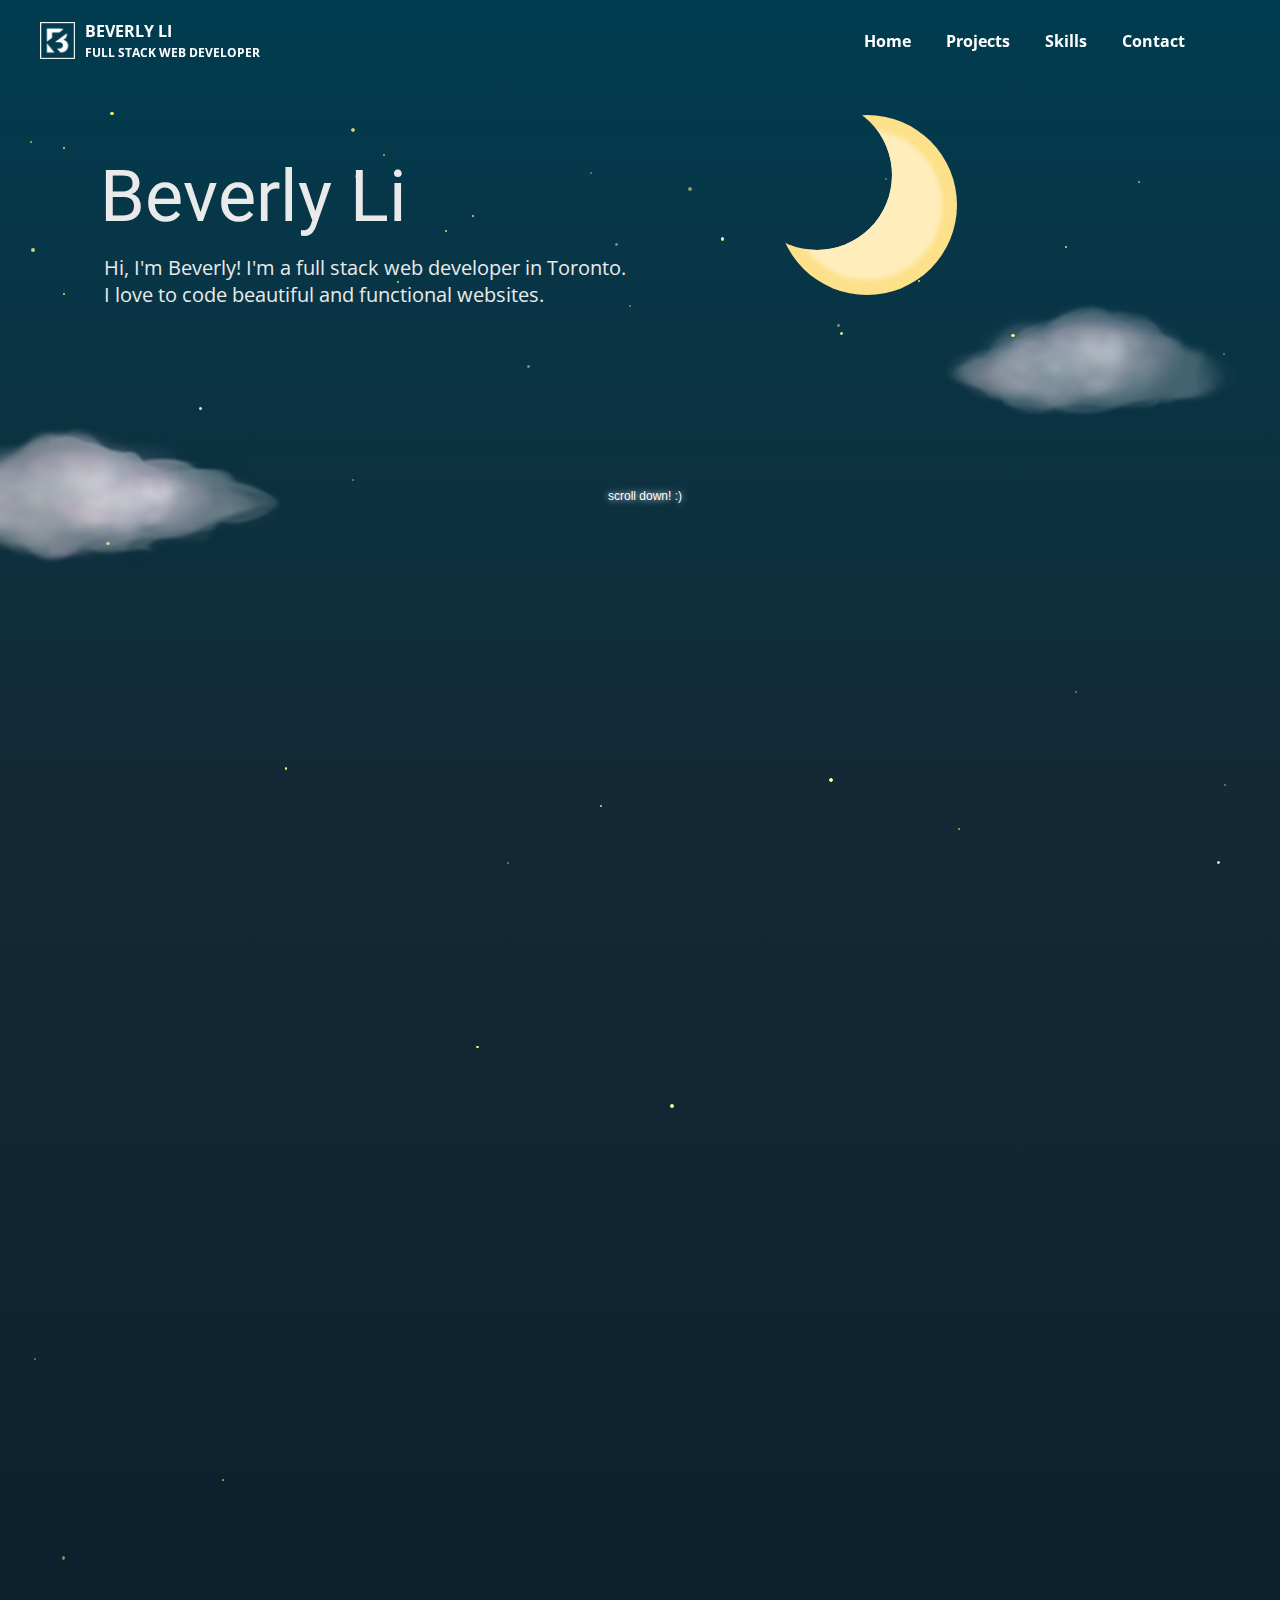
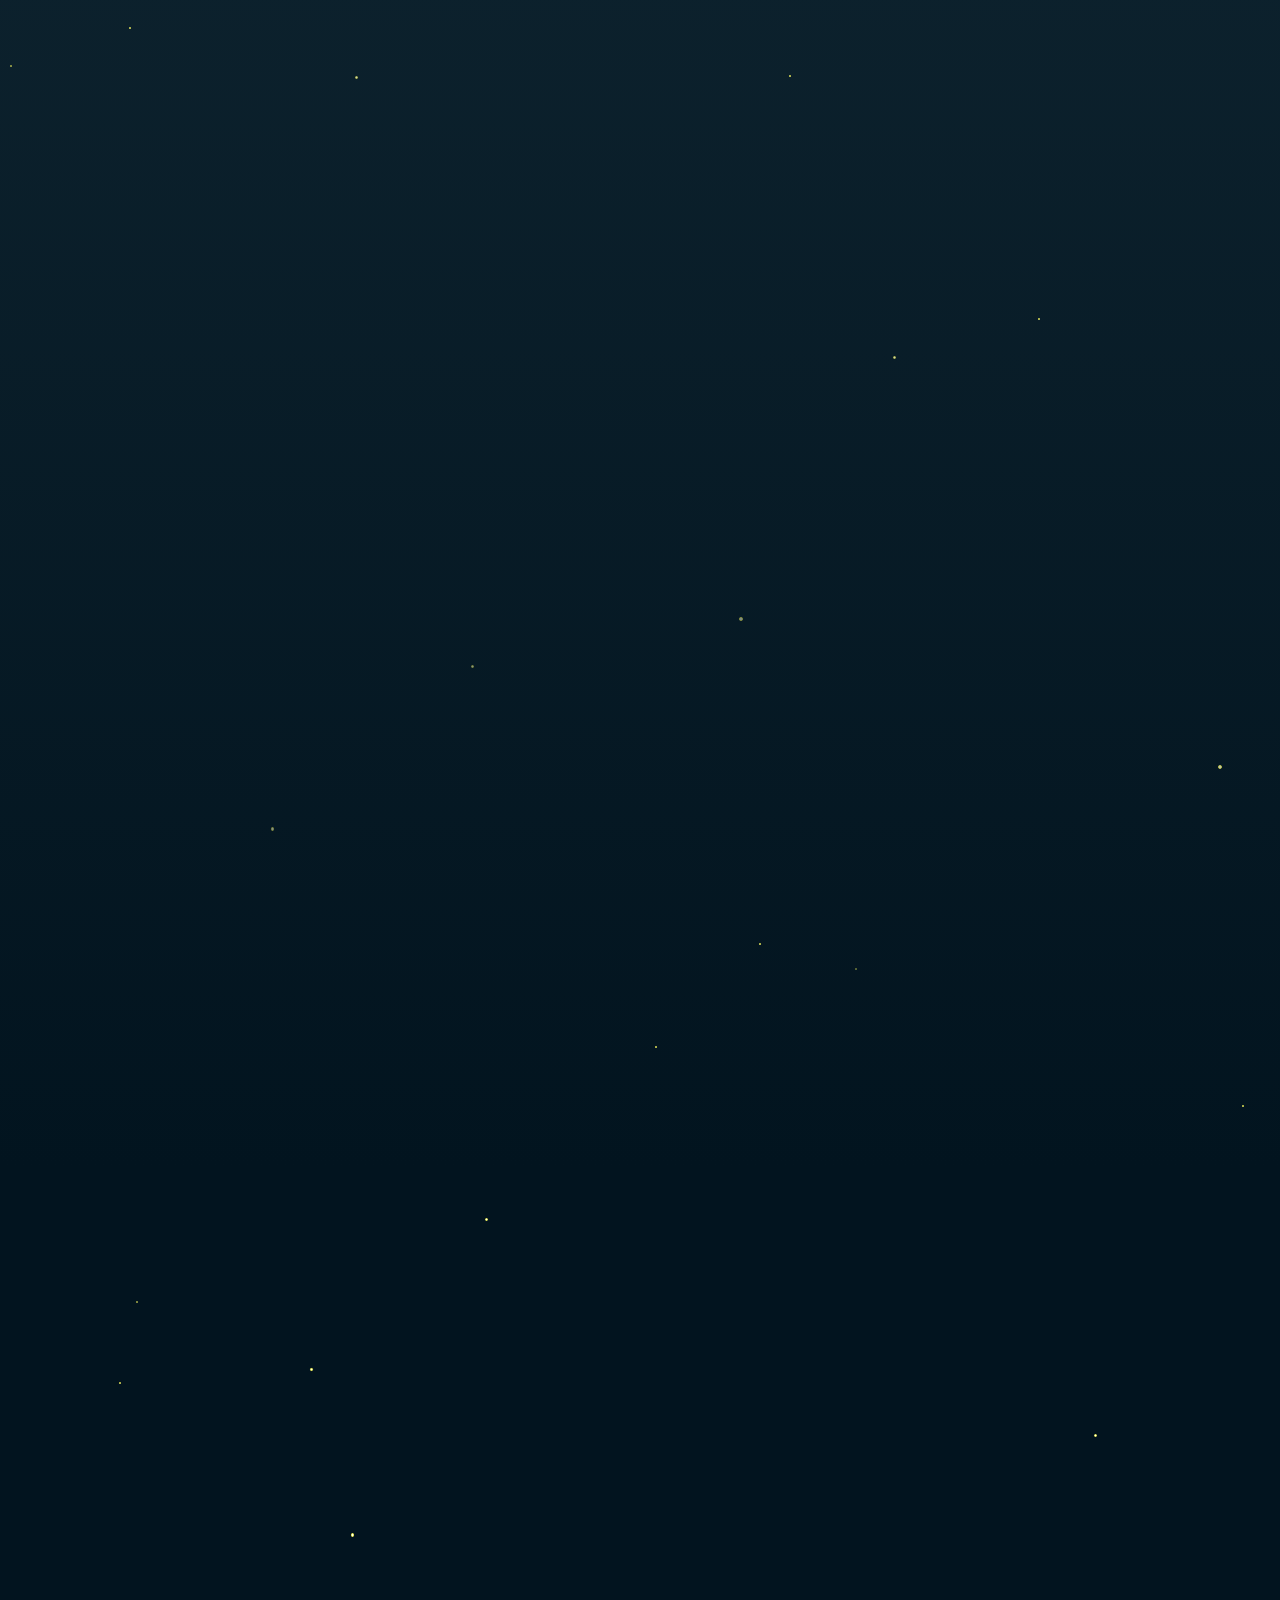
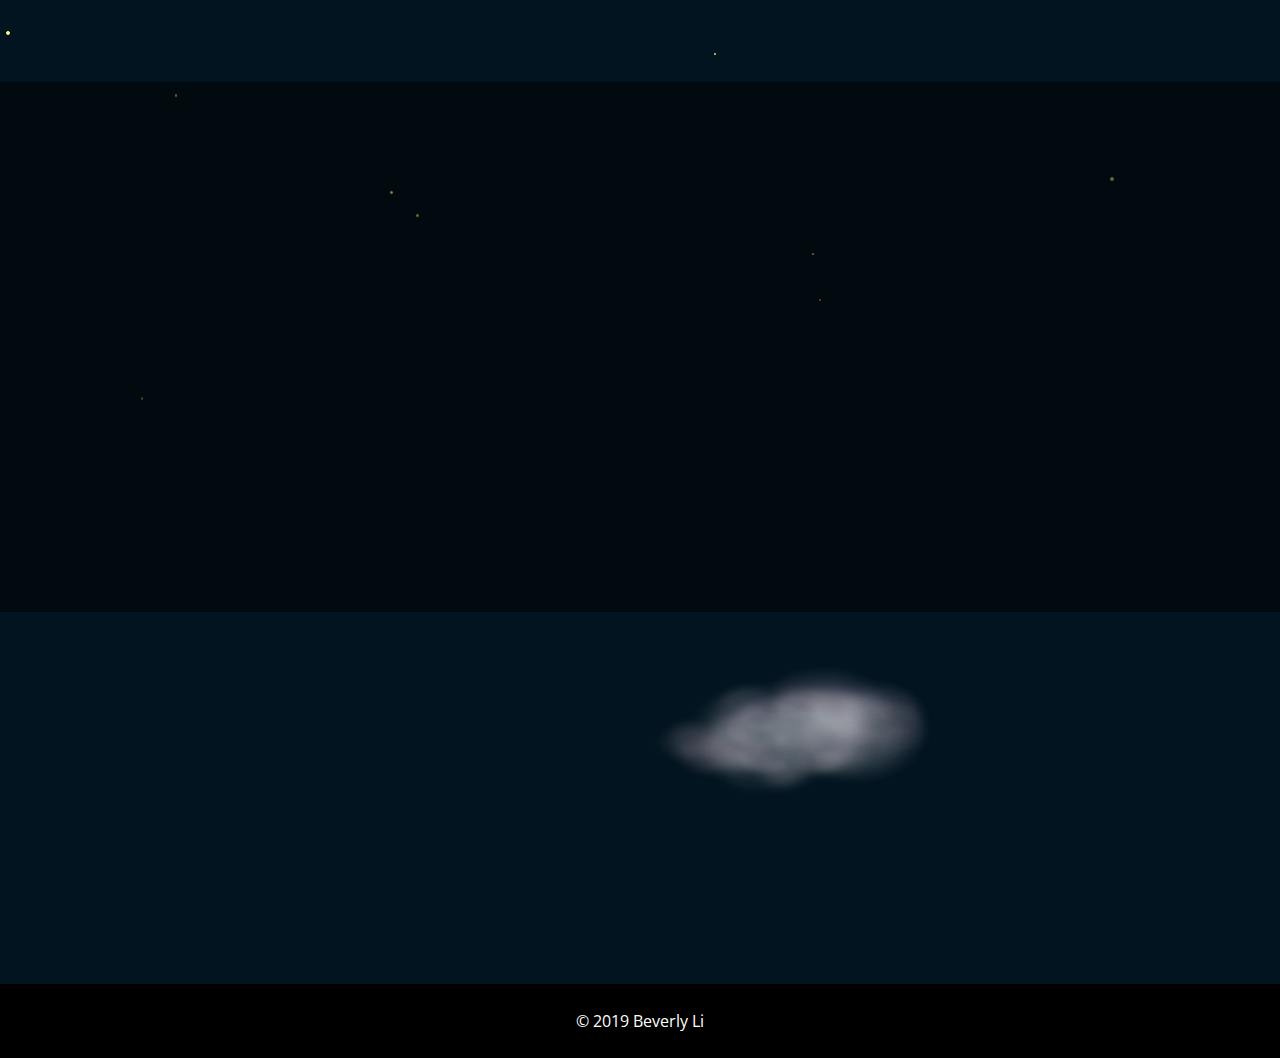
==== commit 1e5a31d0: "Added aria labels" ====
--- a/index.html
+++ b/index.html
@@ -8,7 +8,7 @@
 		<meta name="viewport" content="width=device-width">
 	</head>
 	<body>
-	    <a id="skip-to-main" class="hidden" href="#main" tabindex="0">Skip to main content</a>
+	    <a id="skip-to-main" class="hidden" href="#main">Skip to main content</a>
 	   	<header id="header">
 	   	   <div id="header-content" class="page-wrapper flex-container">
 	   		  <div id="header-logo" class="flex-container">
@@ -30,9 +30,9 @@
 	   			 </ul>
 	   		  </nav>
 			  <div id="contact-icons">
-				  <a href="https://www.github.com/beverlily" target="_blank"><i class="fab fa-github"></i></a>
-				  <a href="mailto:beverly.li@live.com">
-					  <i class="icon fas fa-envelope last"></i>
+				  <a href="https://www.github.com/beverlily" target="_blank" aria-label="Visit Beverly's Github"><i class="fab fa-github" aria-hidden="true" title="Visit Beverly's Github"></i></a>
+				  <a href="mailto:beverly.li@live.com" aria-label="Email Beverly">
+					  <i class="icon fas fa-envelope last" aria-hidden="true" title="Email Beverly"></i>
 				  </a>
 			  </div>
 	   	   </div>
@@ -90,7 +90,7 @@
 											<h4>Technology</h4>
 											<p>
 												This was an individual project built in ASP.NET MVC 5. Helpers were implemented to help reduce redundant code in the views.
-												As well, a search feature was implemented so that users can easy look up their makeup products and brands.
+												As well, a search feature was implemented so that users can easily look up their makeup products and brands.
 										    </p>
 										</div>
 									</div>
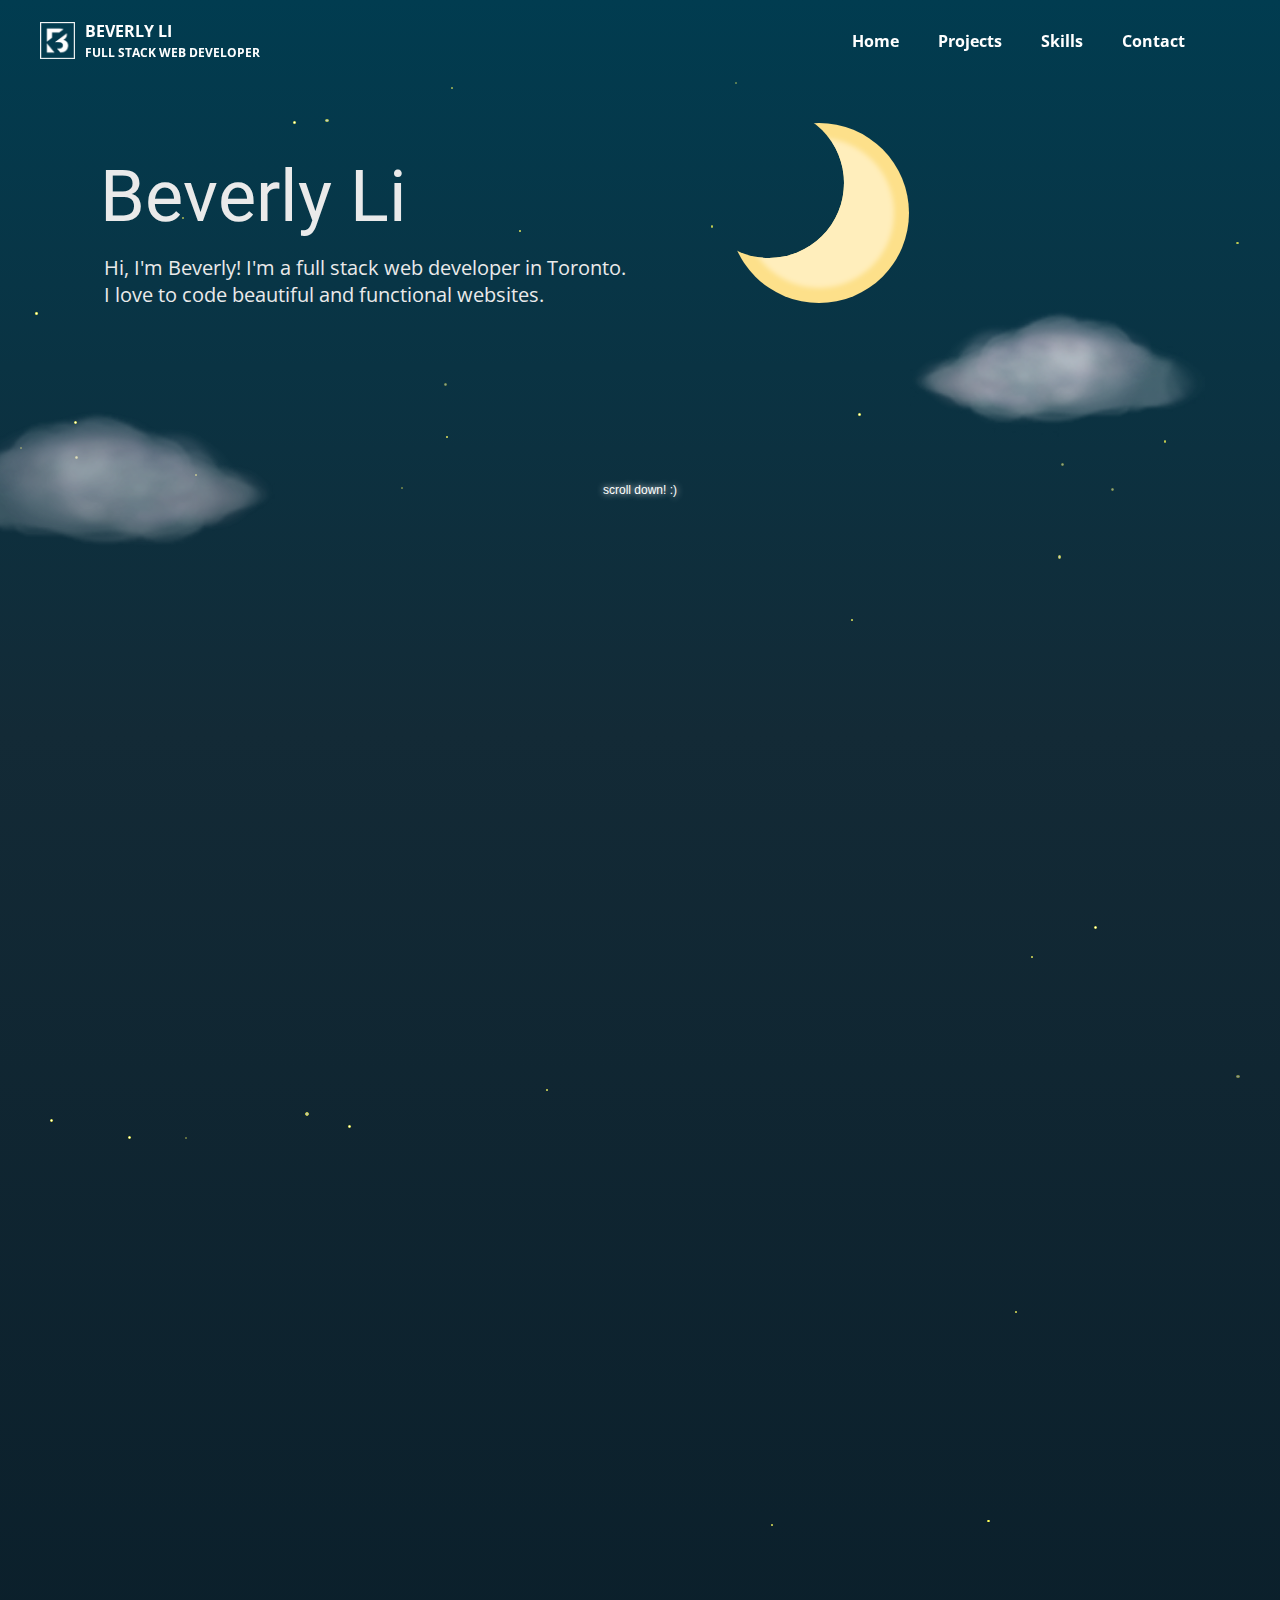
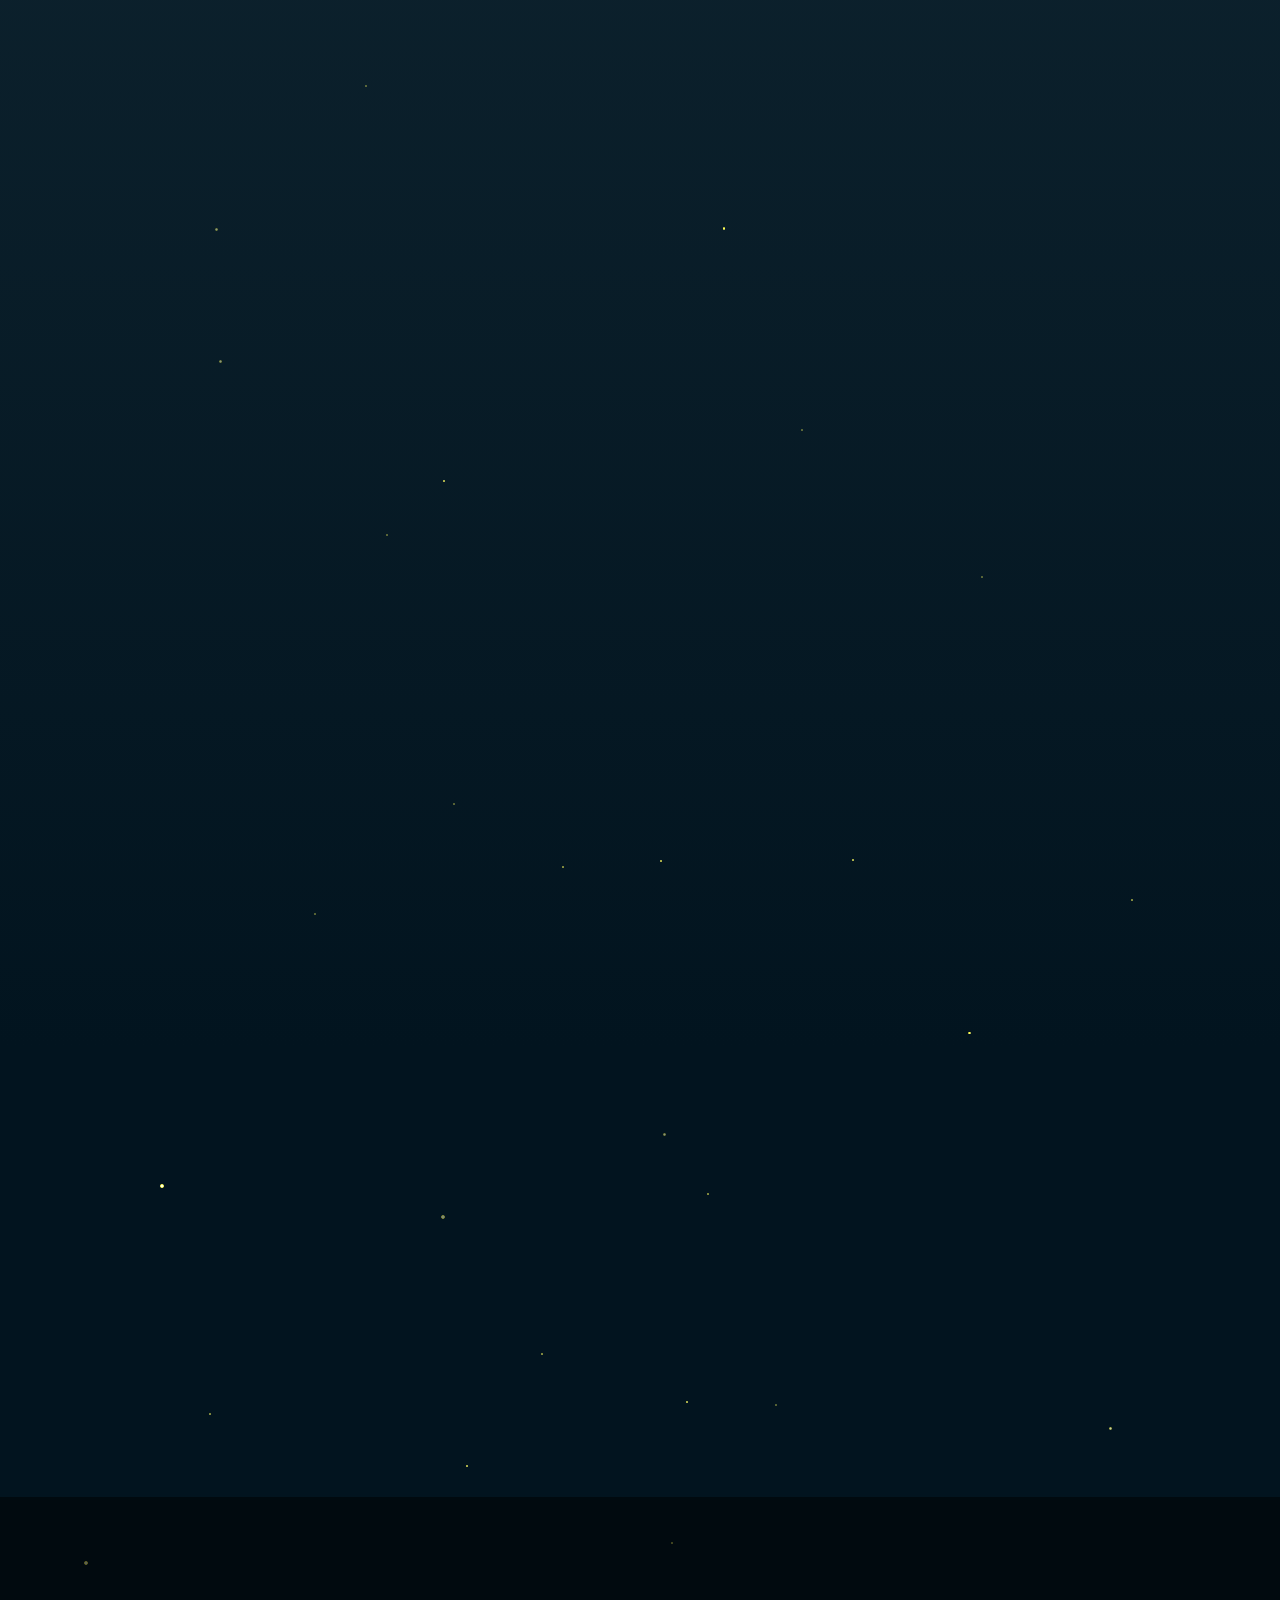
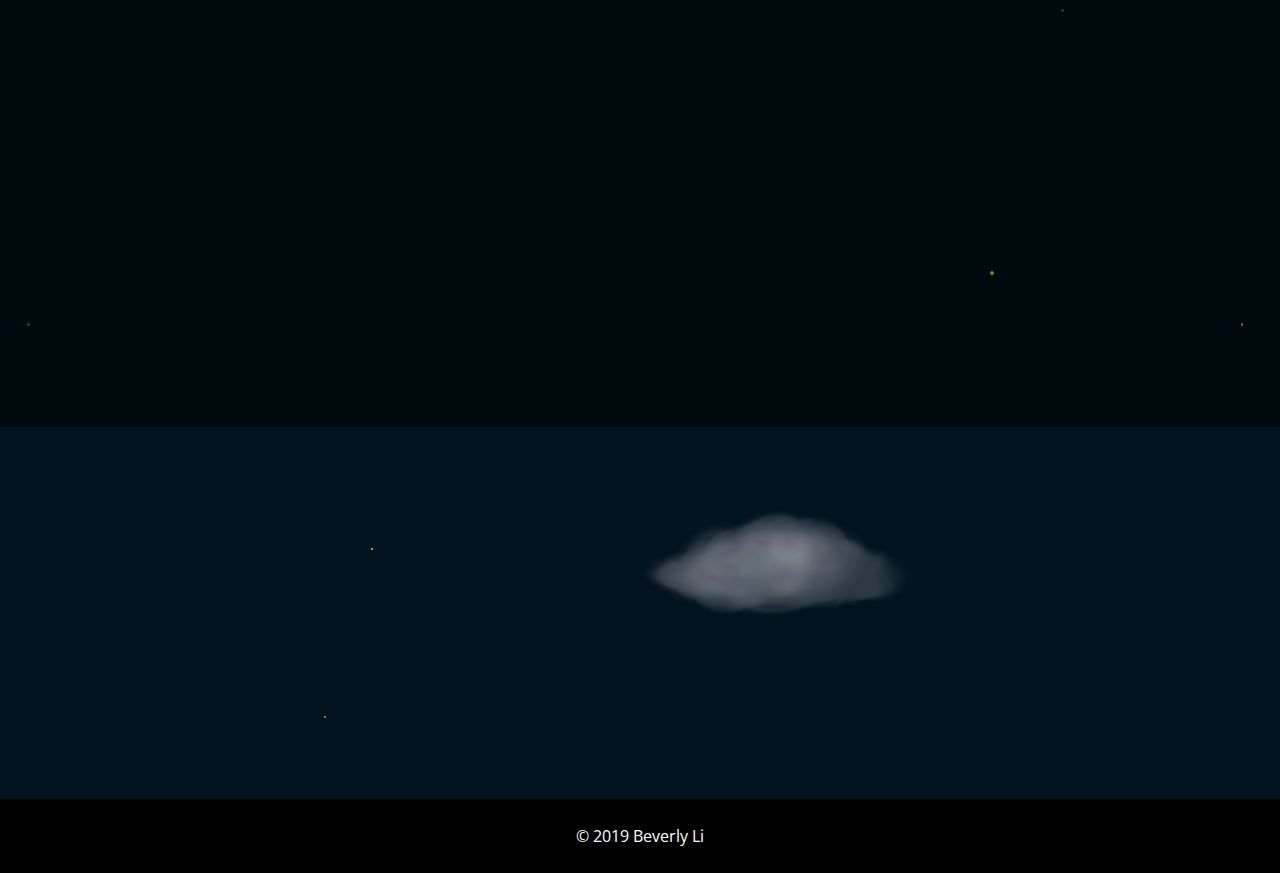
==== commit 0c037b66: "format" ====
--- a/index.html
+++ b/index.html
@@ -1,255 +1,292 @@
 <!DOCTYPE html>
 <html lang="en">
-	<head>
-		<title>Beverly Li: Full Stack Web Developer</title>
-		<meta charset="utf-8" />
-		<link rel="icon" href="images/bluelogo.png">
-		<link rel="stylesheet" type="text/css" href="style.css" />
-		<meta name="viewport" content="width=device-width">
-	</head>
-	<body>
-	    <a id="skip-to-main" class="hidden" href="#main">Skip to main content</a>
-	   	<header id="header">
-	   	   <div id="header-content" class="page-wrapper flex-container">
-	   		  <div id="header-logo" class="flex-container">
-				 <a href=""><img src="images/logo.png" alt="Beverly's
-	   			 Site Logo" /></a>
-				 <h1>BEVERLY LI
-				 <span class="small-title">Full Stack Web Developer</span></h1>
-			  </div>
-	   		  <nav id="header-nav">
-	   			 <h2 class="hidden">Main Navigation</h2>
-				 <div id="hamburger-menu-icon">
-					 <i class="fa fa-bars"></i>
-				 </div>
-	   			 <ul id="main-nav-links">
-	   				<li><a href="#" class="main-nav-link" data-link="#welcome">Home</a></li><!--
-	   			 --><li><a href="#" class="main-nav-link" data-link="#projects">Projects</a></li><!--
-				 --><li><a href="#" class="main-nav-link" data-link="#skills">Skills</a></li><!--
-	   			 --><li><a href="#" class="main-nav-link" data-link="#contact">Contact</a></li>
-	   			 </ul>
-	   		  </nav>
-			  <div id="contact-icons">
-				  <a href="https://www.github.com/beverlily" target="_blank" aria-label="Visit Beverly's Github"><i class="fab fa-github" aria-hidden="true" title="Visit Beverly's Github"></i></a>
-				  <a href="mailto:beverly.li@live.com" aria-label="Email Beverly">
-					  <i class="icon fas fa-envelope last" aria-hidden="true" title="Email Beverly"></i>
-				  </a>
-			  </div>
-	   	   </div>
-	   	</header>
-	   	<main id="main">
-			<section id="welcome">
-				<div class="page-wrapper">
-					<div id="welcome-content" class="main-content">
-						<div id="name">Beverly Li</div>
-						<div id="description">
-							Hi, I'm Beverly! I'm a full stack web developer in Toronto.
-							<br />
-							I love to code beautiful and functional websites.
-						</div>
-				 	</div>
-					<div id="moon"></div>
-					<div class="cloud" id="cloud1"></div>
-					<div class="cloud" id="cloud2"></div>
-					<div class="bigStars">
-						<i id="star1" class="fas fa-star"></i>
-						<i id="star2" class="fas fa-star"></i>
-						<i id="star3" class="fas fa-star"></i>
-					</div>
-				</div>
-				<button id="scroll-down-arrow"><i class="fas fa-chevron-down"><span class="hidden">scroll down</span></i></button>
-			</section>
-			<section id="projects">
-				<div class="page-wrapper">
-					<div id="project-content" class="main-content">
-						<h2 class="fade">Projects</h2>
-						<br />
-						<ul id="project-list">
-							<li class="project flex-container fade">
-									<a href="https://makeupstory.azurewebsites.net/" target="_blank">
-										<img src="images/projects/makeupstory.png" alt="makeup brands and makeup product tracking application" title="Visit Website"/>
-									</a>
-									<div class="project-information">
-										<h3>MakeupStory</h3>
-										<div class="technologies">
-											C# / ASP.NET / MSSQL / HTML5 / CSS3
-										</div>
-										<div class="project-links">
-											<a href="https://makeupstory.azurewebsites.net/" target="_blank"><i class="icon fas fa-globe-americas"></i> Visit the Website </a>
-											<a href="https://www.github.com/beverlily/MakeupStory" target="_blank"><i class="icon fab fa-github"></i> View on Github </a>
-										</div>
-										<br />
-										<div>
-											<h4 class="hidden">Description</h4>
-											<p>
-												MakeupStory is a makeup CMS that allows users to keep track of the
-												makeup products and makeup brands that they have purchased from. Users can give ratings, recommend products, as well as keep track of when they opened a makeup product. A useful feature of this application is that it automatically
-												calculates the expiry date of makeup products so users know when their makeup products are about to expire or have expired.
-											</p>
-											<br />
-											<h4>Technology</h4>
-											<p>
-												This was an individual project built in ASP.NET MVC 5. Helpers were implemented to help reduce redundant code in the views.
-												As well, a search feature was implemented so that users can easily look up their makeup products and brands.
-										    </p>
-										</div>
-									</div>
-							</li>
-							<li class="project flex-container fade">
-									<div class="project-information">
-										<h3>A Rainy Night in Winter</h3>
-										<div class="technologies">
-											JavaScript / JQuery / CSS3 / HTML5
-										</div>
-										<div class="project-links">
-											<a href="http://rainy-night.beverlyli.com" target="_blank"><i class="icon fas fa-globe-americas"></i> Visit the Website </a>
-											<a href="https://www.github.com/beverlily/A-Rainy-Night-in-Winter" target="_blank"><i class="icon fab fa-github"></i> View on Github </a>
-										</div>
-										<br />
-										<div>
-											<h4 class="hidden">Description</h4>
-											<p>
-												A Rainy Night in Winter is a simple and fun catch game. It's a rainy night in winter and legend has it that
-												rain in the winter brings luck. The goal of this game is for users to catch as many raindrops as they can.
-											</p>
-											<br />
-											<h4>Technology</h4>
-											<p>
-												This was an individual project coded in HTML5, CSS3, JavaScript, and JQuery with a focus on implementing CSS animations.
-											</p>
-										</div>
-									</div>
-									<a href="http://rainy-night.beverlyli.com" target="_blank">
-										<img src="images/projects/rainynight.png" alt="raindrop catching game" title="Visit Website"/>
-									</a>
-							</li>
-							<li class="project flex-container fade">
-									<a href="http://delanh.com/tollo/" target="_blank">
-										<img src="images/projects/tollo.jpg" alt="weight lifting application" title="Visit Website"/>
-									</a>
-									<div class="project-information">
-										<h3>Tollo</h3>
-										<div class="technologies">
-											PHP / MySQL / JavaScript / JQuery / Bootstrap / HTML / CSS
-										</div>
-										<div class="project-links">
-											<a href="http://delanh.com/tollo/" target="_blank"><i class="icon fas fa-globe-americas"></i> Visit the Website </a>
-											<a href="https://www.github.com/beverlily/Tollo" target="_blank"><i class="icon fab fa-github"></i> View on Github </a>
-										</div>
-										<br />
-										<div>
-											<h4 class="hidden">Description</h4>
-											<p>
-												Tollo is a fitness application for weight-lifting, strength-training, and fitness.
-												It allows users to save routines, set goals, and note their progress.
-											</p>
-											<br />
-											<h4>Technology</h4>
-											<p>
-												This was a group project coded in PHP, with MySQL for the database.
-												I was responsible for the goals, measurements, and exercises feature.
-												For my features, I used JQuery Ajax for a smoother user experience.
-											</p>
-										</div>
-									</div>
-							</li>
-							<li class="project flex-container fade">
-									<div class="project-information">
-										<h3>Spice Girls + 1 Restaurant</h3>
-										<div class="technologies">
-											JavaScript / JQuery / HTML / CSS
-										</div>
-										<div class="project-links">
-											<a href="http://restaurant.beverlyli.com" target="_blank"><i class="icon fas fa-globe-americas"></i> Visit the Website </a>
-											<a href="https://www.github.com/beverlily/Spice-Girls-Restaurant" target="_blank"><i class="icon fab fa-github"></i> View on Github </a>
-										</div>
-										<br />
-										<div>
-											<h4 class="hidden">Description</h4>
-											<p>
-												This is a website for the Spice Girls + 1 restaurant. This restaurant serves spicy and healthy dishes.
-											</p>
-											<br />
-											<h4>Technology</h4>
-											<p>
-												This was a group project coded in JavaScript and JQuery. I coded the about page, gift card page, and locations page.
-												Regular expressions were used for form validation in the gift card page. For the locations page, Google Maps API was used.
-											</p>
-										</div>
-									</div>
-									<a href="http://restaurant.beverlyli.com" target="_blank">
-										<img src="images/projects/spicegirls.png" alt="makeupstory" title="Visit Website"/>
-								    </a>
-							</li>
-						</ul>
-					</div>
-					<div class="bigStars">
-						<i id="star4" class="fas fa-star"></i>
-						<i id="star5" class="fas fa-star"></i>
-						<i id="star6" class="fas fa-star"></i>
-					</div>
-				</div>
-			</section>
-			<section id="skills">
-				<div class="page-wrapper">
-					<div id="skills-content" class="main-content fade">
-						<h2>Skills</h2>
-						<ul id="skills-list" class="flex-container">
-							<li><img src="images/skills/javascript.svg" title="JavaScript" alt="JavaScript logo"/></li>
-							<li><img src="images/skills/net.svg" title="ASP.NET" class="white-background" alt="Microsoft .Net logo" /></li>
-							<li><img src="images/skills/php.svg" title="PHP" alt="PHP logo" /></li>
-							<li><img src="images/skills/html-5.svg" title="HTML5" alt="HTML5 logo" /></li>
-							<li><img src="images/skills/css-3.svg" title="CSS3" alt="CSS3 logo" />
-							<li><img src="images/skills/jquery.svg" title="jQuery" class="white-background" alt="jQuery logo" />
-							<li><img src="images/skills/mysql.svg" title="MySQL" class="white-background" alt="MySQL logo" /></li>
-							<li><img src="images/skills/microsoft-sql-server.svg" title="Microsoft SQL Server" class="white-background" alt="MSSQL logo" /></li>
-							<li><img src="images/skills/oracle.svg" title="Oracle Database" class="white-background" alt="Oracle logo" /></li>
-							<li><img src="images/skills/bootstrap-4.svg" title="Bootstrap 4" alt="Bootstrap4 4 logo" />
-							<li><img src="images/skills/git.svg" title="Git" alt="Git logo" class="white-background" /></li>
-							<li><img src="images/skills/adobe-photoshop.svg" title="Adobe Photoshop" alt="Adobe Photoshop logo" /></li>
-							<li><img src="images/skills/adobe-illustrator.svg" title="Adobe Illustrator" alt="Adobe Illustrator logo" /></li>
-							<li><img src="images/skills/adobe-xd.svg" title="Adobe Xd" alt="Adobe Xd logo" /></li>
-						</ul>
-					</div>
-					<div class="bigStars">
-						<i id="star7" class="fas fa-star"></i>
-						<i id="star8" class="fas fa-star"></i>
-					</div>
-				</div>
-			</section>
-			<section id="contact">
-				<div class="page-wrapper">
-					<div id="contact-content" class="main-content fade">
-						<h2>Contact Me</h2>
-						<p>Feel free to contact me anytime!</p>
-						<div>
-							<a href="mailto:beverly.li@live.com"><i class="icon fas fa-envelope"></i> Beverly.li@live.com</a>
-							<br />
-							<a href="https://www.github.com/beverlily" target="_blank"><i class="icon fab fa-github"></i> www.github.com/beverlily</a>
-							<br />
-							<br />
-						</div>
-						<a id="email-button" class="button" href="mailto:beverly.li@live.com">
-							<span id="email-button-icon"><i class="icon fas fa-envelope"></i></span> Message Me
-						</a>
-					</div>
-					<div class="bigStars">
-						<i id="star9" class="fas fa-star"></i>
-						<i id="star10" class="fas fa-star"></i>
-						<i id="star11" class="fas fa-star"></i>
-					</div>
-					<div id="cloud3" class="cloud"></div>
-				</div>
-			</section>
-	   	</main>
-	   	<footer id="footer" class="flex-container" tabindex="0">
-			<div class="page-wrapper">
-				<h2 class="hidden">Main Footer</h2>
-			  	<p class="copyright">&copy; 2019 Beverly Li</p>
-			</div>
-	   	</footer>
-	   	<script src="https://ajax.googleapis.com/ajax/libs/jquery/3.3.1/jquery.min.js"></script>
-		<link rel="stylesheet" href="https://use.fontawesome.com/releases/v5.8.2/css/all.css" integrity="sha384-oS3vJWv+0UjzBfQzYUhtDYW+Pj2yciDJxpsK1OYPAYjqT085Qq/1cq5FLXAZQ7Ay" crossorigin="anonymous">
-	   	<script src="script.js"></script>
-    </body>
-</html>
+
+<head>
+    <title>Beverly Li: Full Stack Web Developer</title>
+    <meta charset="utf-8" />
+    <link rel="icon" href="images/bluelogo.png">
+    <link rel="stylesheet" type="text/css" href="style.css" />
+    <meta name="viewport" content="width=device-width">
+</head>
+
+<body>
+    <a id="skip-to-main" class="hidden" href="#main">Skip to main content</a>
+    <header id="header">
+        <div id="header-content" class="page-wrapper flex-container">
+            <div id="header-logo" class="flex-container">
+                <a href=""><img src="images/logo.png" alt="" /></a>
+                <h1>BEVERLY LI
+                    <span class="small-title">Full Stack Web Developer</span>
+                </h1>
+            </div>
+            <nav id="header-nav">
+                <h2 class="hidden">Main Navigation</h2>
+                <div id="hamburger-menu-icon">
+                    <i class="fa fa-bars"></i>
+                </div>
+                <ul id="main-nav-links">
+                    <li><a href="#" class="main-nav-link" data-link="#welcome">Home</a></li>
+                    <li><a href="#" class="main-nav-link" data-link="#projects">Projects</a></li>
+                    <li><a href="#" class="main-nav-link" data-link="#skills">Skills</a></li>
+                    <li><a href="#" class="main-nav-link" data-link="#contact">Contact</a></li>
+                </ul>
+            </nav>
+            <div id="contact-icons">
+                <a href="https://www.github.com/beverlily" target="_blank" aria-label="Visit Beverly's Github"><i
+                        class="fab fa-github" aria-hidden="true" title="Visit Beverly's Github"></i></a>
+                <a href="mailto:beverly.li@live.com" aria-label="Email Beverly">
+                    <i class="icon fas fa-envelope last" aria-hidden="true" title="Email Beverly"></i>
+                </a>
+            </div>
+        </div>
+    </header>
+    <main id="main">
+        <section id="welcome">
+            <div class="page-wrapper">
+                <div id="welcome-content" class="main-content">
+                    <div id="name">Beverly Li</div>
+                    <div id="description">
+                        Hi, I'm Beverly! I'm a full stack web developer in Toronto.
+                        <br />
+                        I love to code beautiful and functional websites.
+                    </div>
+                </div>
+                <div id="moon"></div>
+                <div id="clouds">
+                    <div class="cloud" id="cloud1"></div>
+                    <div class="cloud" id="cloud2"></div>
+                </div>
+                <div class="bigStars">
+                    <i id="star1" class="fas fa-star"></i>
+                    <i id="star2" class="fas fa-star"></i>
+                    <i id="star3" class="fas fa-star"></i>
+                </div>
+            </div>
+            <button id="scroll-down-arrow"><i class="fas fa-chevron-down"><span class="hidden">scroll
+                        down</span></i></button>
+        </section>
+        <section id="projects">
+            <div class="page-wrapper">
+                <div id="project-content" class="main-content">
+                    <h2 class="fade">Projects</h2>
+                    <br />
+                    <ul id="project-list">
+                        <li class="project flex-container fade">
+                            <a href="https://makeupstory.azurewebsites.net/" target="_blank">
+                                <img src="images/projects/makeupstory.png" alt="" title="Visit Website" />
+                            </a>
+                            <div class="project-information">
+                                <h3>MakeupStory</h3>
+                                <div class="technologies">
+                                    C# / ASP.NET / MSSQL / HTML5 / CSS3
+                                </div>
+                                <div class="project-links">
+                                    <a href="https://makeupstory.azurewebsites.net/" target="_blank"><i
+                                            class="icon fas fa-globe-americas"></i> Visit the Website </a>
+                                    <a href="https://www.github.com/beverlily/MakeupStory" target="_blank"><i
+                                            class="icon fab fa-github"></i> View on Github </a>
+                                </div>
+                                <br />
+                                <div>
+                                    <h4 class="hidden">Description</h4>
+                                    <p>
+                                        MakeupStory is a makeup CMS that allows users to keep track of the
+                                        makeup products and makeup brands that they have purchased from. Users can give
+                                        ratings, recommend products, as well as keep track of when they opened a makeup
+                                        product. A useful feature of this application is that it automatically
+                                        calculates the expiry date of makeup products so users know when their makeup
+                                        products are about to expire or have expired.
+                                    </p>
+                                    <br />
+                                    <h4>Technology</h4>
+                                    <p>
+                                        This was an individual project built in ASP.NET MVC 5. Helpers were implemented
+                                        to help reduce redundant code in the views.
+                                        As well, a search feature was implemented so that users can easily look up their
+                                        makeup products and brands.
+                                    </p>
+                                </div>
+                            </div>
+                        </li>
+                        <li class="project flex-container fade">
+                            <div class="project-information">
+                                <h3>A Rainy Night in Winter</h3>
+                                <div class="technologies">
+                                    JavaScript / JQuery / CSS3 / HTML5
+                                </div>
+                                <div class="project-links">
+                                    <a href="http://rainy-night.beverlyli.com" target="_blank"><i
+                                            class="icon fas fa-globe-americas"></i> Visit the Website </a>
+                                    <a href="https://www.github.com/beverlily/A-Rainy-Night-in-Winter"
+                                        target="_blank"><i class="icon fab fa-github"></i> View on Github </a>
+                                </div>
+                                <br />
+                                <div>
+                                    <h4 class="hidden">Description</h4>
+                                    <p>
+                                        A Rainy Night in Winter is a simple and fun catch game. It's a rainy night in
+                                        winter and legend has it that
+                                        rain in the winter brings luck. The goal of this game is for users to catch as
+                                        many raindrops as they can.
+                                    </p>
+                                    <br />
+                                    <h4>Technology</h4>
+                                    <p>
+                                        This was an individual project coded in HTML5, CSS3, JavaScript, and JQuery with
+                                        a focus on implementing CSS animations.
+                                    </p>
+                                </div>
+                            </div>
+                            <a href="http://rainy-night.beverlyli.com" target="_blank">
+                                <img src="images/projects/rainynight.png" alt="" title="Visit Website" />
+                            </a>
+                        </li>
+                        <li class="project flex-container fade">
+                            <a href="http://delanh.com/tollo/" target="_blank">
+                                <img src="images/projects/tollo.jpg" alt="" title="Visit Website" />
+                            </a>
+                            <div class="project-information">
+                                <h3>Tollo</h3>
+                                <div class="technologies">
+                                    PHP / MySQL / JavaScript / JQuery / Bootstrap / HTML / CSS
+                                </div>
+                                <div class="project-links">
+                                    <a href="http://delanh.com/tollo/" target="_blank"><i
+                                            class="icon fas fa-globe-americas"></i> Visit the Website </a>
+                                    <a href="https://www.github.com/beverlily/Tollo" target="_blank"><i
+                                            class="icon fab fa-github"></i> View on Github </a>
+                                </div>
+                                <br />
+                                <div>
+                                    <h4 class="hidden">Description</h4>
+                                    <p>
+                                        Tollo is a fitness application for weight-lifting, strength-training, and
+                                        fitness.
+                                        It allows users to save routines, set goals, and note their progress.
+                                    </p>
+                                    <br />
+                                    <h4>Technology</h4>
+                                    <p>
+                                        This was a group project coded in PHP, with MySQL for the database.
+                                        I was responsible for the goals, measurements, and exercises feature.
+                                        For my features, I used JQuery Ajax for a smoother user experience.
+                                    </p>
+                                </div>
+                            </div>
+                        </li>
+                        <li class="project flex-container fade">
+                            <div class="project-information">
+                                <h3>Spice Girls + 1 Restaurant</h3>
+                                <div class="technologies">
+                                    JavaScript / JQuery / HTML / CSS
+                                </div>
+                                <div class="project-links">
+                                    <a href="http://restaurant.beverlyli.com" target="_blank"><i
+                                            class="icon fas fa-globe-americas"></i> Visit the Website </a>
+                                    <a href="https://www.github.com/beverlily/Spice-Girls-Restaurant" target="_blank"><i
+                                            class="icon fab fa-github"></i> View on Github </a>
+                                </div>
+                                <br />
+                                <div>
+                                    <h4 class="hidden">Description</h4>
+                                    <p>
+                                        This is a website for the Spice Girls + 1 restaurant. This restaurant serves
+                                        spicy and healthy dishes.
+                                    </p>
+                                    <br />
+                                    <h4>Technology</h4>
+                                    <p>
+                                        This was a group project coded in JavaScript and JQuery. I coded the about page,
+                                        gift card page, and locations page.
+                                        Regular expressions were used for form validation in the gift card page. For the
+                                        locations page, Google Maps API was used.
+                                    </p>
+                                </div>
+                            </div>
+                            <a href="http://restaurant.beverlyli.com" target="_blank">
+                                <img src="images/projects/spicegirls.png" alt="" title="Visit Website" />
+                            </a>
+                        </li>
+                    </ul>
+                </div>
+                <div class="bigStars">
+                    <i id="star4" class="fas fa-star"></i>
+                    <i id="star5" class="fas fa-star"></i>
+                    <i id="star6" class="fas fa-star"></i>
+                </div>
+            </div>
+        </section>
+        <section id="skills">
+            <div class="page-wrapper">
+                <div id="skills-content" class="main-content fade">
+                    <h2>Skills</h2>
+                    <ul id="skills-list" class="flex-container">
+                        <li><img src="images/skills/javascript.svg" title="JavaScript" alt="JavaScript logo" /></li>
+                        <li><img src="images/skills/net.svg" title="ASP.NET" class="white-background"
+                                alt="Microsoft .Net logo" /></li>
+                        <li><img src="images/skills/php.svg" title="PHP" alt="PHP logo" /></li>
+                        <li><img src="images/skills/html-5.svg" title="HTML5" alt="HTML5 logo" /></li>
+                        <li><img src="images/skills/css-3.svg" title="CSS3" alt="CSS3 logo" />
+                        <li><img src="images/skills/jquery.svg" title="jQuery" class="white-background"
+                                alt="jQuery logo" />
+                        <li><img src="images/skills/mysql.svg" title="MySQL" class="white-background"
+                                alt="MySQL logo" /></li>
+                        <li><img src="images/skills/microsoft-sql-server.svg" title="Microsoft SQL Server"
+                                class="white-background" alt="MSSQL logo" /></li>
+                        <li><img src="images/skills/oracle.svg" title="Oracle Database" class="white-background"
+                                alt="Oracle logo" /></li>
+                        <li><img src="images/skills/bootstrap-4.svg" title="Bootstrap 4" alt="Bootstrap4 4 logo" />
+                        <li><img src="images/skills/git.svg" title="Git" alt="Git logo" class="white-background" /></li>
+                        <li><img src="images/skills/adobe-photoshop.svg" title="Adobe Photoshop"
+                                alt="Adobe Photoshop logo" /></li>
+                        <li><img src="images/skills/adobe-illustrator.svg" title="Adobe Illustrator"
+                                alt="Adobe Illustrator logo" /></li>
+                        <li><img src="images/skills/adobe-xd.svg" title="Adobe Xd" alt="Adobe Xd logo" /></li>
+                    </ul>
+                </div>
+                <div class="bigStars">
+                    <i id="star7" class="fas fa-star"></i>
+                    <i id="star8" class="fas fa-star"></i>
+                </div>
+            </div>
+        </section>
+        <section id="contact">
+            <div class="page-wrapper">
+                <div id="contact-content" class="main-content fade">
+                    <h2>Contact Me</h2>
+                    <p>Feel free to contact me anytime!</p>
+                    <div>
+                        <a href="mailto:beverly.li@live.com"><i class="icon fas fa-envelope"></i>
+                            Beverly.li@live.com</a>
+                        <br />
+                        <a href="https://www.github.com/beverlily" target="_blank"><i class="icon fab fa-github"></i>
+                            www.github.com/beverlily</a>
+                        <br />
+                        <br />
+                    </div>
+                    <a id="email-button" class="button" href="mailto:beverly.li@live.com">
+                        <span id="email-button-icon"><i class="icon fas fa-envelope"></i></span> Message Me
+                    </a>
+                </div>
+                <div class="bigStars">
+                    <i id="star9" class="fas fa-star"></i>
+                    <i id="star10" class="fas fa-star"></i>
+                    <i id="star11" class="fas fa-star"></i>
+                </div>
+                <div id="cloud3" class="cloud"></div>
+            </div>
+        </section>
+    </main>
+    <footer id="footer" class="flex-container" tabindex="0">
+        <div class="page-wrapper">
+            <h2 class="hidden">Main Footer</h2>
+            <p id="copyright" class="copyright">&copy; 2019 Beverly Li</p>
+        </div>
+    </footer>
+    <script src="https://ajax.googleapis.com/ajax/libs/jquery/3.3.1/jquery.min.js"></script>
+    <link rel="stylesheet" href="https://use.fontawesome.com/releases/v5.8.2/css/all.css"
+        integrity="sha384-oS3vJWv+0UjzBfQzYUhtDYW+Pj2yciDJxpsK1OYPAYjqT085Qq/1cq5FLXAZQ7Ay" crossorigin="anonymous">
+    <script src="script.js"></script>
+</body>
+
+</html>--- a/style.css
+++ b/style.css
@@ -1,4 +1,4 @@
-@import url('https://fonts.googleapis.com/css?family=Roboto|Open+Sans&display=swap');
+@import url("https://fonts.googleapis.com/css?family=Roboto|Open+Sans&display=swap");
 
 /************************************************
  * TABLE OF CONTENTS
@@ -23,284 +23,300 @@
  ***********************************************/
 
 /*1. DEFAULT OVERRIDES*/
-html{
+html {
   box-sizing: border-box;
   font-size: 16px;
-  font-family: 'Open Sans', Sans-Serif;
-}
-
-*, *::before, *::after{
+  font-family: "Open Sans", Sans-Serif;
+}
+
+*,
+*::before,
+*::after {
   box-sizing: inherit;
 }
 
-body{
-	margin: 0;
-	padding: 0;
-	background: rgb(2,20,31); /*fallback*/
-	background: linear-gradient(0deg, rgba(2,20,31,1)35%, rgba(19,42,54,1) 82%, rgba(1,60,80,1) 100%);
-}
-
-img{
+body {
+  margin: 0;
+  padding: 0;
+  background: rgb(2, 20, 31); /*fallback*/
+  background: linear-gradient(
+    0deg,
+    rgba(2, 20, 31, 1) 35%,
+    rgba(19, 42, 54, 1) 82%,
+    rgba(1, 60, 80, 1) 100%
+  );
+}
+
+::-webkit-scrollbar {
+  width: 0px;
+  background: transparent; /* make scrollbar transparent */
+}
+
+img {
   padding: 0;
   margin: 0;
 }
 
-a{
+a {
   text-decoration: none;
   color: white;
 }
 
-ul{
+ul {
   list-style: none;
   padding: 0;
 }
 
-h1{
-	display: inline;
-	color: white;
-	font-size: 1rem;
-	white-space: pre-line;
-	line-height: 1.25;
-	text-transform: uppercase;
-}
-
-h2, h3{
-	margin: 0;
-}
-
-h2, h3, h4{
-	font-family: 'Roboto', Sans-Serif;
-}
-
-section{
-	padding: 75px 100px;
-	position: relative;
-}
-
-section h2{
-	font-size: 2rem;
+h1 {
+  display: inline;
+  color: white;
+  font-size: 1rem;
+  white-space: pre-line;
+  line-height: 1.25;
+  text-transform: uppercase;
+}
+
+h2,
+h3 {
+  margin: 0;
+}
+
+h2,
+h3,
+h4 {
+  font-family: "Roboto", Sans-Serif;
+}
+
+section {
+  padding: 75px 100px;
+  position: relative;
+}
+
+section h2 {
+  font-size: 2rem;
 }
 
 /*2. GENERAL CLASSES*/
-.page-wrapper{
+.page-wrapper {
   max-width: 1200px;
   margin: 0 auto;
 }
 
-.flex-container{
+.flex-container {
   display: flex;
   flex-flow: row wrap;
 }
 
-.hidden{
+.hidden {
   position: absolute;
   left: -10000px;
 }
 
-.button{
+.button {
   border: 1px solid white;
   padding: 10px 15px;
   border-radius: 5px;
   display: inline-block;
-  transition: all .5s;
-}
-
-.button:hover{
-  box-shadow: 0 0 20px rgba(255,255,255, 0.7);
+  transition: all 0.5s;
+}
+
+.button:hover {
+  box-shadow: 0 0 20px rgba(255, 255, 255, 0.7);
   cursor: pointer;
 }
 
-.hamburger-menu{
-	display: block;
-	width: 100%;
-	border: 1px solid red;
-}
-
-.hamburger-contact-icons{
-	flex-basis : 100%;
-	padding : 10px 0px;
-}
-
-.hamburger-main-nav-links{
-	display : block;
-	float : right;
-}
-
-.block{
-	display : block !important;
-}
-
-.responsive-menu{
-	display : block !important;
-	float : right;
-}
-
-.header{
-	background-color: #033b4e;
-	box-shadow: 0px 0px 20px rgba(0,0,0,0.25);
-}
-
-.small-title{
-	font-size: 0.75rem;
+.hamburger-menu {
+  display: block;
+  width: 100%;
+  border: 1px solid red;
+}
+
+.hamburger-contact-icons {
+  flex-basis: 100%;
+  padding: 10px 0px;
+}
+
+.hamburger-main-nav-links {
+  display: block;
+  float: right;
+}
+
+.block {
+  display: block !important;
+}
+
+.responsive-menu {
+  display: block !important;
+  float: right;
+}
+
+.header {
+  background-color: #033b4e;
+  box-shadow: 0px 0px 20px rgba(0, 0, 0, 0.25);
+}
+
+.small-title {
+  font-size: 0.75rem;
 }
 
 /*3. CLOUDS*/
-.cloud{
+.cloud {
   position: absolute;
   background-size: contain;
   background-repeat: no-repeat;
+  background-image: url(images/cloud.png);
   opacity: 1;
   z-index: 100;
 }
 
-
-#cloud1{
-  background-image: url("images/cloud.png");
-  top: 236px;
-  left: 73.5%;
+#clouds {
+  position: relative;
+}
+
+#cloud1 {
+  top: -150px;
+  right: -25px;
   width: 295px;
-  height: 295px;
-}
-
-#cloud2{
-    background-image: url("images/cloud2.png");
-    top: 360px;
-    left: 0;
-    width: 300px;
-    height: 300px;
-}
-
-#cloud3{
-    background-image: url("images/cloud3.png");
-    top: 50px;
-    left: 50%;
-    width: 300px;
-    height: 300px;
+  height: 175px;
+}
+
+#cloud2 {
+  top: -50px;
+  left: -175px;
+  width: 350px;
+  height: 175px;
+  transform: scaleX(-1);
+  opacity: 0.8;
+}
+
+#cloud3 {
+  top: 80px;
+  left: 50%;
+  width: 275px;
+  height: 275px;
+  opacity: 0.7;
 }
 
 /*4. MOON*/
-#moon{
-	position: absolute;
-	top: 36px;
-	left: 58%;
-	height: 150px;
-	width: 150px;
-	box-shadow: 50px 30px 0 15px #fde08a;
-	border-radius: 50%;
-}
-
-#moon::before{
-	content: "";
-	display: inline-block;
-	height: 150px;
-	width: 150px;
-	box-shadow: 50px 30px 5px 0px #ffeebc;
-	border-radius: 50%;
+#moon,
+#moon::before {
+  height: 150px;
+  width: 150px;
+}
+
+#moon {
+  position: relative;
+  top: -200px;
+  left: 55%;
+  box-shadow: 50px 30px 0 15px #fde08a;
+  border-radius: 50%;
+}
+
+#moon::before {
+  content: "";
+  display: inline-block;
+  box-shadow: 50px 30px 5px 0px #ffeebc;
+  border-radius: 50%;
 }
 
 /*5. STARS*/
-.star{
-	background-color: #fff;
-}
-
-.fas.fa-star{
-	font-size: 0.75rem;
-	color: white;
-}
-
-.bigStars .fa-star{
-	background-color: rgba(255,255,255, 0.25);
-}
-
-.bigStars .fa-star, .star{
-	position: absolute;
-	border-radius: 50%;
-	z-index: -1;
-	animation: starglow 2s infinite linear;
-}
-
-#star1{
-	top: 186px;
-	left: 76%;
-	font-size: 1rem;
-}
-
-#star2{
-	top: 351px;
-	left: 90%;
-	font-size: 0.7rem;
-}
-
-#star3{
-	top: 470px;
-	left: 25%;
-	font-size: 0.5rem;
-}
-
-#star4{
-	top: 70px;
-	left: 65%;
-	font-size: 0.65rem;
-}
-
-#star5{
-	top: 250px;
-	left: 2%;
-	font-size: 0.35rem;
-}
-
-#star6{
-	top: 680px;
-	left: 58%;
-}
-
-#star7{
-	top: 75px;
-	left: 40%;
-	font-size: 0.7rem;
-}
-
-#star8{
-	bottom: 50px;
-	left: 90%;
-	font-size: 1.25rem;
-}
-
-#star9{
-	top: 405px;
-	left: 15%;
-	font-size: .6rem;
-}
-
-#star9{
-	top: 150px;
-	left: 80%;
-}
-
-#star10{
-	left: 5%;
-	top: 170px;
-	font-size: 0.25rem;
-}
-
-#star11{
-	top: 275px;
-	left: 60%;
-	font-size: 0.35rem;
+.star {
+  background-color: #fff;
+}
+
+.fas.fa-star {
+  font-size: 0.75rem;
+  color: white;
+}
+
+.bigStars .fa-star {
+  background-color: rgba(255, 255, 255, 0.25);
+}
+
+.bigStars .fa-star,
+.star {
+  position: absolute;
+  border-radius: 50%;
+  z-index: -1;
+  animation: starglow 2s infinite linear;
+}
+
+#star1 {
+  top: 42%;
+  right: 27%;
+  font-size: 1rem;
+}
+
+#star2 {
+  top: 395px;
+  right: 95px;
+  font-size: 0.7rem;
+}
+
+#star3 {
+  top: 88%;
+  left: 25%;
+  font-size: 0.5rem;
+}
+
+#star4 {
+  top: 70px;
+  left: 65%;
+  font-size: 0.65rem;
+}
+
+#star5 {
+  top: 250px;
+  left: 2%;
+  font-size: 0.35rem;
+}
+
+#star6 {
+  top: 695px;
+  left: 58%;
+}
+
+#star7 {
+  top: 75px;
+  left: 40%;
+  font-size: 0.7rem;
+}
+
+#star8 {
+  bottom: 50px;
+  right: 7%;
+  font-size: 1.25rem;
+}
+
+#star9 {
+  top: 200px;
+  left: 80%;
+  font-size: 0.6rem;
+}
+
+#star10 {
+  left: 5%;
+  top: 170px;
+  font-size: 0.25rem;
+}
+
+#star11 {
+  top: 275px;
+  left: 60%;
+  font-size: 0.35rem;
 }
 
 /*6. SCROLL DOWN ARROW*/
-#scroll-down-arrow::before{
-	content: "scroll down! :)";
-	font-size: 0.75rem;
-	display: block;
-	margin-bottom: 5px;
-}
-
-#scroll-down-arrow{
-  position: absolute;
-  bottom: -150px;
-  left: 43.595%;
+#scroll-down-arrow::before {
+  display: block;
+  content: "scroll down! :)";
+  font-size: 0.75rem;
+}
+
+#scroll-down-arrow {
+  position: relative;
+  bottom: 25px;
+  width: 100%;
   background: none;
   border: none;
   color: white;
@@ -311,501 +327,461 @@
   text-shadow: 0px 0px 7px white;
 }
 
-
 /*7. MENU*/
-#main-nav-links li{
-	display: inline-block;
-}
-
-#hamburger-menu-icon{
-	margin-right: 50px;
-	font-size: 1.5rem;
-	display: none;
-}
-
-#hamburger-menu-icon:hover{
-	cursor: pointer;
-}
-
-.main-nav-link{
-	font-weight: bold;
-  	margin-right: 35px;
-	transition: all 0.25s;
-	color: white;
-	cursor: pointer;
-}
-
-.main-nav-link:hover{
-	text-shadow: 0px 0px 15px white;
+#main-nav-links li {
+  display: inline-block;
+}
+
+#hamburger-menu-icon {
+  margin-right: 50px;
+  font-size: 1.5rem;
+  display: none;
+}
+
+#hamburger-menu-icon:hover {
+  cursor: pointer;
+}
+
+.main-nav-link {
+  font-weight: bold;
+  margin-right: 35px;
+  transition: all 0.25s;
+  color: white;
+  cursor: pointer;
+}
+
+.main-nav-link:hover {
+  text-shadow: 0px 0px 15px white;
 }
 
 /*8. HEADER*/
-#header, #footer{
+#header,
+#footer {
   width: 100%;
   padding: 10px;
   color: white;
 }
 
-
-#header{
+#header {
   position: fixed;
   z-index: 1000;
 }
 
-#header-content{
-	align-items: center;
-}
-
-#header-logo{
-	flex: 1;
-	line-height: 0.75rem;
-	align-items: center;
-}
-
-#header-logo img{
+#header-content {
+  align-items: center;
+}
+
+#header-logo {
+  flex: 1;
+  line-height: 0.75rem;
+  align-items: center;
+}
+
+#header-logo img {
   margin-right: 10px;
   max-width: 35px;
 }
 
-.blue-header{
-	background-color: #033b4e;
-	box-shadow: 0px 0px 20px rgba(0,0,0,0.25);
-}
-
-.small-title{
-	font-size: 0.75rem;
-}
-
-.align-top{
-	align-items: flex-start !important;
+.blue-header {
+  background-color: #033b4e;
+  box-shadow: 0px 0px 20px rgba(0, 0, 0, 0.25);
+}
+
+.small-title {
+  font-size: 0.75rem;
+}
+
+.align-top {
+  align-items: flex-start !important;
 }
 
 /*9. MAIN*/
-#main{
-	color: #eaeaea;
-	padding-top: 64px; /*height of header*/
+#main {
+  color: #eaeaea;
+  padding-top: 64px; /*height of header*/
 }
 
 /*10. WELCOME SECTION*/
-#welcome{
-	font-size: 1.25rem;
-	margin-bottom: 150px;
-	padding: 100px;
-}
-
-#name{
-	margin-top: -10px;
-	font-size: 4.5rem;
-	font-family: 'Roboto', Sans-Serif;
-}
-
-#description{
-	margin-top: 15px;
-	width: 60%;
-	margin-left: 4px;
+#welcome {
+  font-size: 1.25rem;
+  padding: 100px 100px 0 100px;
+}
+
+#name {
+  margin-top: -10px;
+  font-size: 4.5rem;
+  font-family: "Roboto", Sans-Serif;
+}
+
+#description {
+  margin-top: 15px;
+  width: 60%;
+  margin-left: 4px;
 }
 
 /*11. PROJECTS SECTION*/
-#projects img{
-	height: 400px;
-	width: 400px;
-	object-fit: cover;
-	box-shadow: 0px 0px 50px rgba(255,255,255,0.25);
-	transition: all 0.5s;
-	flex: 1;
-}
-
-#projects img:hover{
-	box-shadow: 0px 0px 50px rgba(255,255,255,0.50);
-}
-
-.projects img{
-	flex: 1;
-}
-
-.project h3{
-	line-height: 0.75em;
-	margin-bottom: 15px;
-}
-
-.project-links a{
-	margin-right: 20px;
-}
-
-.project .icon{
-	font-size: 1.5rem;
-	margin-right: 5px;
-}
-
-.project{
-	width: 100%;
-	margin-bottom: 200px;
-	align-items: flex-start;
-}
-
-.project-information{
-	flex: 1;
-}
-
-.project-information:nth-child(odd){
-	margin-right: 8%;
-}
-
-.project-information:nth-child(even){
-	margin-left: 8%;
-}
-
-.technologies{
-	font-weight: bold;
-	margin-bottom: 25px;
+#projects img {
+  display: block;
+  height: 400px;
+  width: 400px;
+  object-fit: cover;
+  box-shadow: 0px 0px 50px rgba(255, 255, 255, 0.25);
+  transition: all 0.5s;
+  flex: 1;
+}
+
+#projects img:hover {
+  box-shadow: 0px 0px 50px rgba(255, 255, 255, 0.5);
+}
+
+.projects img {
+  flex: 1;
+}
+
+.project h3 {
+  line-height: 0.75em;
+  margin-bottom: 15px;
+}
+
+.project-links a {
+  margin-right: 20px;
+}
+
+.project .icon {
+  font-size: 1.5rem;
+  margin-right: 5px;
+}
+
+.project {
+  width: 100%;
+  align-items: flex-start;
+}
+
+.project:not(:last-child) {
+  margin-bottom: 200px;
+}
+
+.project-information {
+  flex: 1;
+}
+
+.project-information:nth-child(odd) {
+  margin-right: 8%;
+}
+
+.project-information:nth-child(even) {
+  margin-left: 8%;
+}
+
+.technologies {
+  font-weight: bold;
+  margin-bottom: 25px;
 }
 
 /*12. SKILLS SECTION*/
-#skills{
-	background-color: rgba(0,0,0,.5);
-}
-
-#skills-list{
-	align-items: center;
-}
-
-#skills-list img, .white-background{
-	width: 120px;
-}
-
-#skills-list img{
-	margin-right: 30px;
-	margin-bottom: 30px;
-}
-
-.white-background{
-	height: 120px;
-	padding: 10px;
-	object-fit: contain;
-	background-color: rgba(255,255,255,0.9);
+#skills {
+  background-color: rgba(0, 0, 0, 0.5);
+}
+
+#skills-list {
+  align-items: center;
+}
+
+#skills-list img,
+.white-background {
+  width: 120px;
+}
+
+#skills-list img {
+  margin-right: 30px;
+  margin-bottom: 30px;
+}
+
+.white-background {
+  height: 120px;
+  padding: 10px;
+  object-fit: contain;
+  background-color: rgba(255, 255, 255, 0.9);
 }
 
 /*13. CONTACT SECTION*/
-#email-button{
-	margin-top: 20px;
-	color: white;
-}
-
-#contact-icons i{
-	font-size: 1.5rem;
-	color: white;
-}
-
-#contact-icons i:not(.last){
-	margin-right: 20px;
-}
-
+#email-button {
+  margin-top: 20px;
+  color: white;
+}
+
+#contact-icons i {
+  font-size: 1.5rem;
+  color: white;
+}
+
+#contact-icons i:not(.last) {
+  margin-right: 20px;
+}
 
 /*14. FOOTER*/
-#footer{
-	justify-content: center;
-    margin: 0;
-	background-color: black;
+#footer {
+  justify-content: center;
+  margin: 0;
+  background-color: black;
 }
 
 /*15. SKIP TO MAIN*/
-#skip-to-main:focus{
-   position: relative;
-   left: 0;
+#skip-to-main:focus {
+  position: relative;
+  left: 0;
 }
 
 /*16. CSS KEYFRAME ANIMATIONS*/
-@keyframes bounce{
-  0%, 100%{
+@keyframes bounce {
+  0%,
+  100% {
     transform: translate(0px, 0px);
   }
-  50%{
+  50% {
     transform: translate(0px, -15px);
   }
 }
 
-@keyframes glow{
-  0% , 100%{
-	opacity: 0.25;
-    box-shadow: 0 0 15px rgba(255,255,255, 0);
-  }
-  50%{
-	opacity: 1;
-    box-shadow: 0 0 35px rgba(255,255,255, 1);
-  }
-}
-
-@keyframes starglow{
-  0% , 100%{
-    box-shadow: 0 0 15px rgba(255,255,255, 0.25);
-  }
-  50%{
-    box-shadow: 0 0 25px rgba(255,255,255, 1);
+@keyframes glow {
+  0%,
+  100% {
+    opacity: 0.25;
+    box-shadow: 0 0 15px rgba(255, 255, 255, 0);
+  }
+  50% {
+    opacity: 1;
+    box-shadow: 0 0 35px rgba(255, 255, 255, 1);
+  }
+}
+
+@keyframes starglow {
+  0%,
+  100% {
+    box-shadow: 0 0 15px rgba(255, 255, 255, 0.25);
+  }
+  50% {
+    box-shadow: 0 0 25px rgba(255, 255, 255, 1);
   }
 }
 
 /*17. MEDIA QUERIES*/
-@media screen and (max-width:1150px) {
-	#moon{
-		height: 142.5px;
-		width: 142.5px;
-		box-shadow: 47.5px 28.5px 0 8px #fde08a;
-	}
-
-	#moon::before{
-		height: 142.5px;
-		width: 142.5px;
-		box-shadow: 47.5px 28.5px 5px 0px #ffeebc;
-	}
-
-	#cloud1{
-		top: 236px;
-		left: 70%;
-		width: 250px;
-		height: 250px;
-	}
-
-	#cloud2{
-		background-image: url("images/cloud2.png");
-		top: 330px;
-		left: 0;
-		width: 270px;
-		height: 270px;
-	}
-}
-
-@media screen and (max-width:1200px) {
-	#moon{
-		height: 142.5px;
-		width: 142.5px;
-		box-shadow: 47.5px 28.5px 0 8px #fde08a;
-	}
-
-	#moon::before{
-		height: 142.5px;
-		width: 142.5px;
-		box-shadow: 47.5px 28.5px 5px 0px #ffeebc;
-	}
-}
-
-@media screen and (max-width:1110px) {
-	#name{
-	  font-size: 4rem;
-	}
-
-	#skills-list{
-		justify-content: center;
-	}
-
-	#moon{
-		height: 120px;
-		width: 120px;
-		box-shadow: 40px 24px 0 8px #fde08a;
-	}
-
-	#moon::before{
-		height: 120px;
-		width: 120px;
-		box-shadow: 40px 24px 5px 0px #ffeebc;
-	}
-
-	.project{
-		margin-bottom: 125px;
-		justify-content: center;
-	}
-
-	#projects img{
-		flex-basis: 100%;
-		margin-bottom: 50px;
-	}
-
-	.project-information{
-		flex-basis: 100%;
-	}
-
-	.project-information:nth-child(odd){
-		margin-right: 0;
-		order: 2;
-	}
-
-	.project-information:nth-child(even){
-		margin-left: 0;
-	}
-
-}
-
-/*MEDIA QUERIES*/
+@media screen and (max-width: 1200px) {
+  #moon,
+  #moon::before {
+    height: 142.5px;
+    width: 142.5px;
+  }
+
+  #moon {
+    box-shadow: 47.5px 28.5px 0 8px #fde08a;
+  }
+
+  #moon::before {
+    box-shadow: 47.5px 28.5px 5px 0px #ffeebc;
+  }
+}
+
+@media screen and (max-width: 1100px) {
+  #name {
+    font-size: 4rem;
+  }
+
+  #skills-list {
+    justify-content: center;
+  }
+
+  #moon,
+  #moon::before {
+    height: 120px;
+    width: 120px;
+  }
+
+  #moon {
+    box-shadow: 40px 24px 0 8px #fde08a;
+  }
+
+  #moon::before {
+    height: 120px;
+    width: 120px;
+    box-shadow: 40px 24px 5px 0px #ffeebc;
+  }
+
+  .project {
+    margin-bottom: 125px;
+    justify-content: center;
+  }
+
+  #projects img {
+    flex-basis: 100%;
+    margin-bottom: 50px;
+  }
+
+  .project-information {
+    flex-basis: 100%;
+  }
+
+  .project-information:nth-child(odd) {
+    margin-right: 0;
+    order: 2;
+  }
+
+  .project-information:nth-child(even) {
+    margin-left: 0;
+  }
+}
 
 @media screen and (max-width: 900px) {
-	.project{
-		margin-bottom: 100px;
-		justify-content: center;
-	}
-	#star1{
-		left: 80%;
-	}
-}
-
-@media screen and (max-width: 900px) {
-	section{
-		padding: 50px 75px;
-	}
-
-	#welcome{
-		padding: 75px 100px;
-	}
-
-	  #main-nav-links{
-		 display: none;
-	  }
-
-	  #hamburger-menu-icon{
-	     display: block;
-	  }
-
-  	#cloud1{
-  		top: 236px;
-  		left: 70%;
-  		width: 230px;
-  		height: 230px;
-  	}
-
-  	#cloud2{
-  		background-image: url("images/cloud2.png");
-  		top: 330px;
-  		left: 0;
-  		width: 250px;
-  		height: 250px;
-  	}
-}
-
+  .project {
+    justify-content: center;
+  }
+
+  .project:not(:last-child) {
+    margin-bottom: 100px;
+  }
+
+  #star1 {
+    right: 10%;
+  }
+
+  section {
+    padding: 50px 75px;
+  }
+
+  #welcome {
+    padding: 75px 100px 0px 100px;
+  }
+
+  #main-nav-links {
+    display: none;
+  }
+
+  #hamburger-menu-icon {
+    display: block;
+  }
+}
 
 @media screen and (max-width: 800px) {
-	#moon{
-		height: 96px;
-		width: 96px;
-		left: 65%;
-		box-shadow: 32px 19.2px 0 6.4px #fde08a;
-	}
-
-	#moon::before{
-		height: 96px;
-		width: 96px;
-		left: 65%;
-		box-shadow: 32px 19.2px 2px 0px #ffeebc;
-	}
-
-  	#cloud1{
-  		top: 236px;
-  		left: 70%;
-  		width: 200px;
-  		height: 200px;
-  	}
-
-  	#cloud2{
-  		background-image: url("images/cloud2.png");
-  		top: 330px;
-  		left: 0;
-  		width: 220px;
-  		height: 220px;
-  	}
+  #moon,
+  #moon::before {
+    height: 96px;
+    width: 96px;
+    left: 65%;
+  }
+
+  #moon {
+    box-shadow: 32px 19.2px 0 6.4px #fde08a;
+  }
+
+  #moon::before {
+    box-shadow: 32px 19.2px 2px 0px #ffeebc;
+  }
 }
 
 @media screen and (max-width: 700px) {
-	#name{
-		font-size: 3rem;
-	}
-
-	#moon{
-		height: 62px;
-		width: 62px;
-		left: 72%;
-		box-shadow: 21px 12px 0 5px #fde08a;
-	}
-
-	#moon::before{
-		height: 62px;
-		width: 62px;
-		left: 72%;
-		box-shadow: 21px 12px 1px 0px #ffeebc;
-	}
-
-	#welcome{
-		padding: 50px 75px;
-	}
-
-  	#cloud1{
-  		top: 236px;
-  		left: 70%;
-  		width: 170px;
-  		height: 170px;
-  	}
-
-  	#cloud2{
-  		background-image: url("images/cloud2.png");
-  		top: 300px;
-  		left: 0;
-  		width: 190px;
-  		height: 190px;
-  	}
-
-	#cloud3{
-		width: 250px;
-		height: 250px;
-		left: 50%;
-	}
+  #name {
+    font-size: 3rem;
+  }
+
+  #welcome {
+    padding: 50px 75px 0px 50px;
+  }
+
+  #moon,
+  #moon::before {
+    height: 62px;
+    width: 62px;
+    left: 72%;
+  }
+
+  #moon {
+    box-shadow: 21px 12px 0 5px #fde08a;
+  }
+
+  #moon::before {
+    box-shadow: 21px 12px 1px 0px #ffeebc;
+  }
+
+  #star1 {
+    top: 35%;
+  }
+
+  #star6,
+  #star7 {
+    display: none;
+  }
+
+  #cloud1 {
+    top: -100px;
+  }
+
+  #cloud2 {
+    width: 65%;
+  }
+
+  #cloud3 {
+    width: 250px;
+    height: 250px;
+    left: 50%;
+  }
 }
 
 @media screen and (max-width: 600px) {
-	#welcome{
-		padding: 50px;
-	}
-
-	section{
-		padding: 25px 50px;
-	}
-
-	#skills-list img, .white-background{
-		width: 100px;
-	}
-
-	.white-background{
-		height: 100px;
-	}
-
-  	#cloud1{
-  		top: 236px;
-  		left: 70%;
-  		width: 150px;
-  		height: 150px;
-  	}
-
-	#cloud3{
-		width: 200px;
-		height: 200px;
-		left: 58%;
-	}
+  #welcome {
+    padding: 50px 50px 0 50px;
+  }
+
+  #scroll-down-arrow {
+    bottom: 0;
+  }
+
+  #cloud1 {
+    width: 40%;
+  }
+
+  section {
+    padding: 25px 50px;
+  }
+
+  #skills-list img,
+  .white-background {
+    width: 100px;
+  }
+
+  .white-background {
+    height: 100px;
+  }
+
+  #cloud3 {
+    width: 200px;
+    height: 200px;
+    left: 58%;
+  }
 }
 
 @media screen and (max-width: 500px) {
-	#description{
-		width: 75%;
-	}
-
-  	#cloud1{
-  		width: 130px;
-  		height: 130px;
-  	}
-
-	#cloud3{
-		width: 150px;
-		height: 150px;
-		left: 58%;
-	}
-}
-
-@media screen and (max-width: 450px) {
-	#cloud1{
-		left: 65%;
-	}
-}
+  .small-title {
+    font-size: 0.6rem;
+  }
+
+  #description {
+    width: 75%;
+  }
+
+  #projects img {
+    display: block;
+    height: 300px;
+    width: 300px;
+    object-fit: cover;
+    box-shadow: 0px 0px 50px rgba(255, 255, 255, 0.25);
+    transition: all 0.5s;
+    flex: 1;
+  }
+
+  #moon,
+  #cloud1,
+  #cloud2,
+  #cloud3 {
+    display: none;
+  }
+}
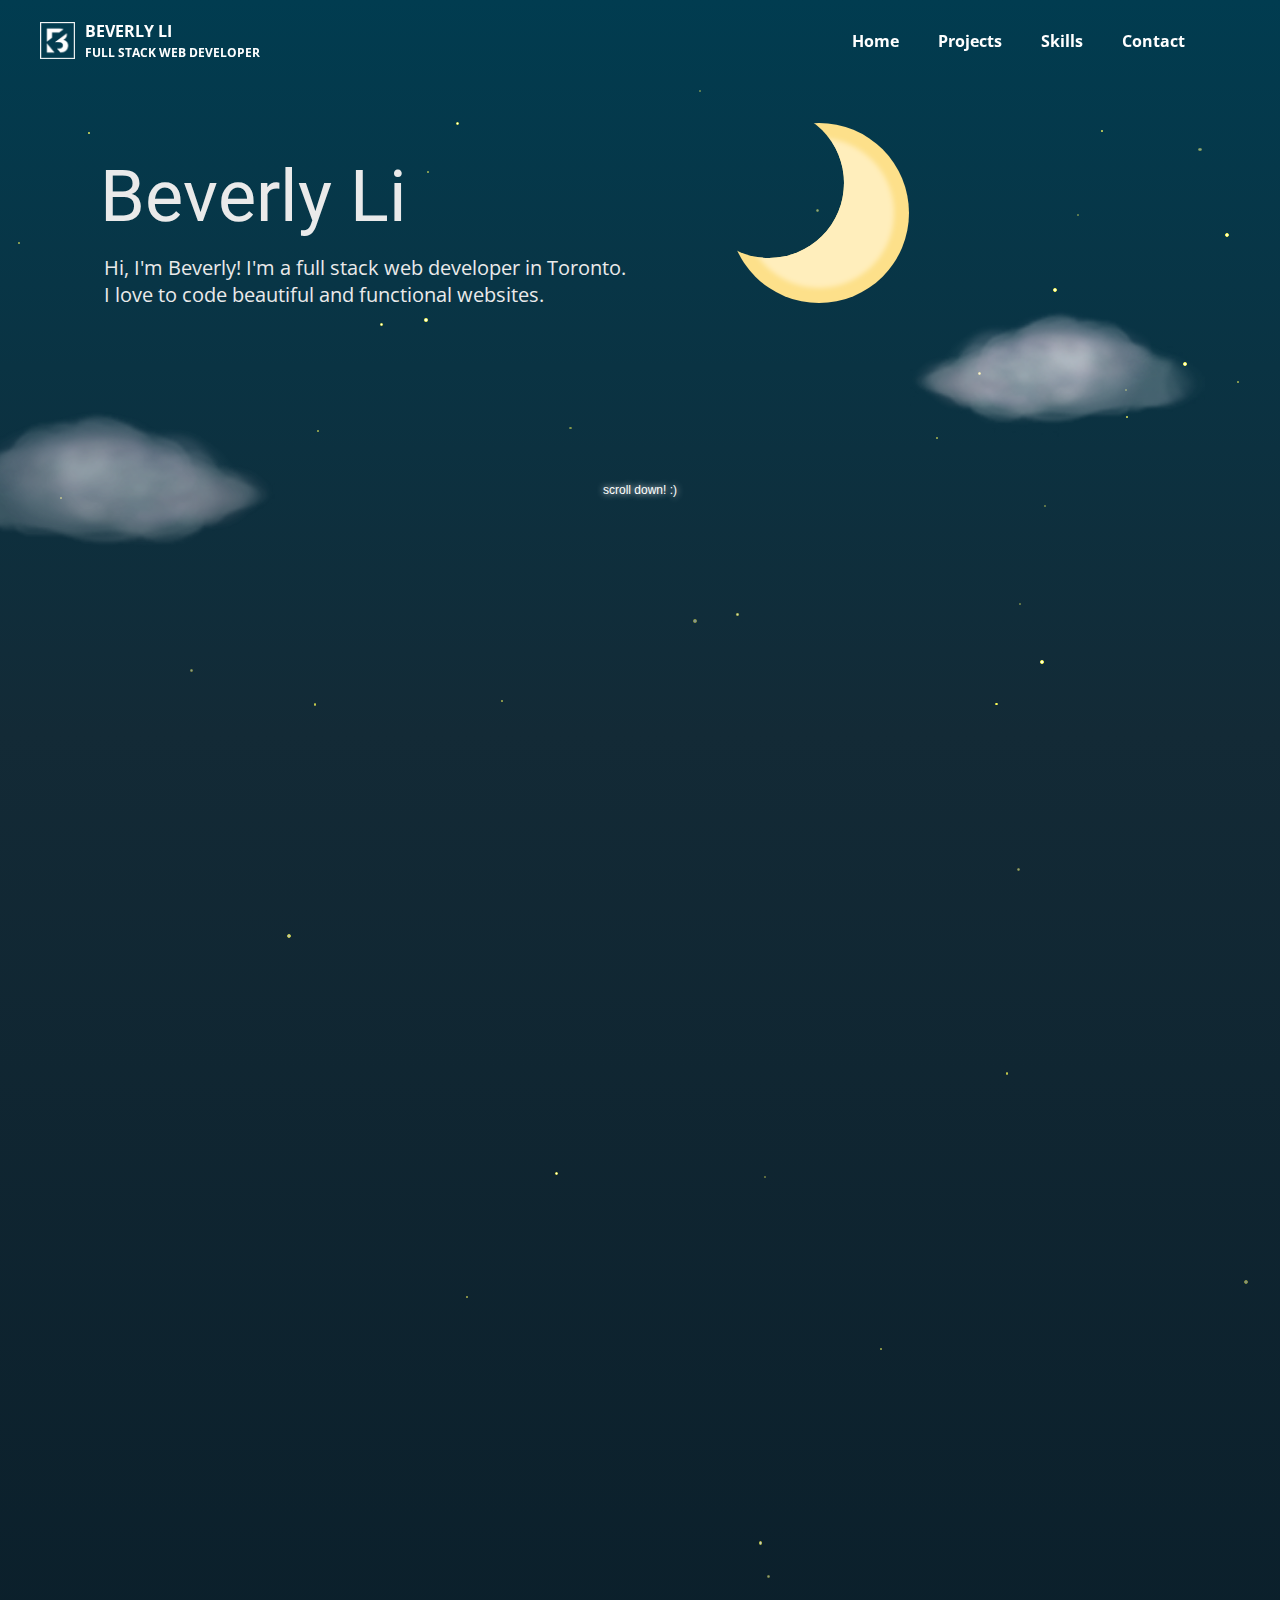
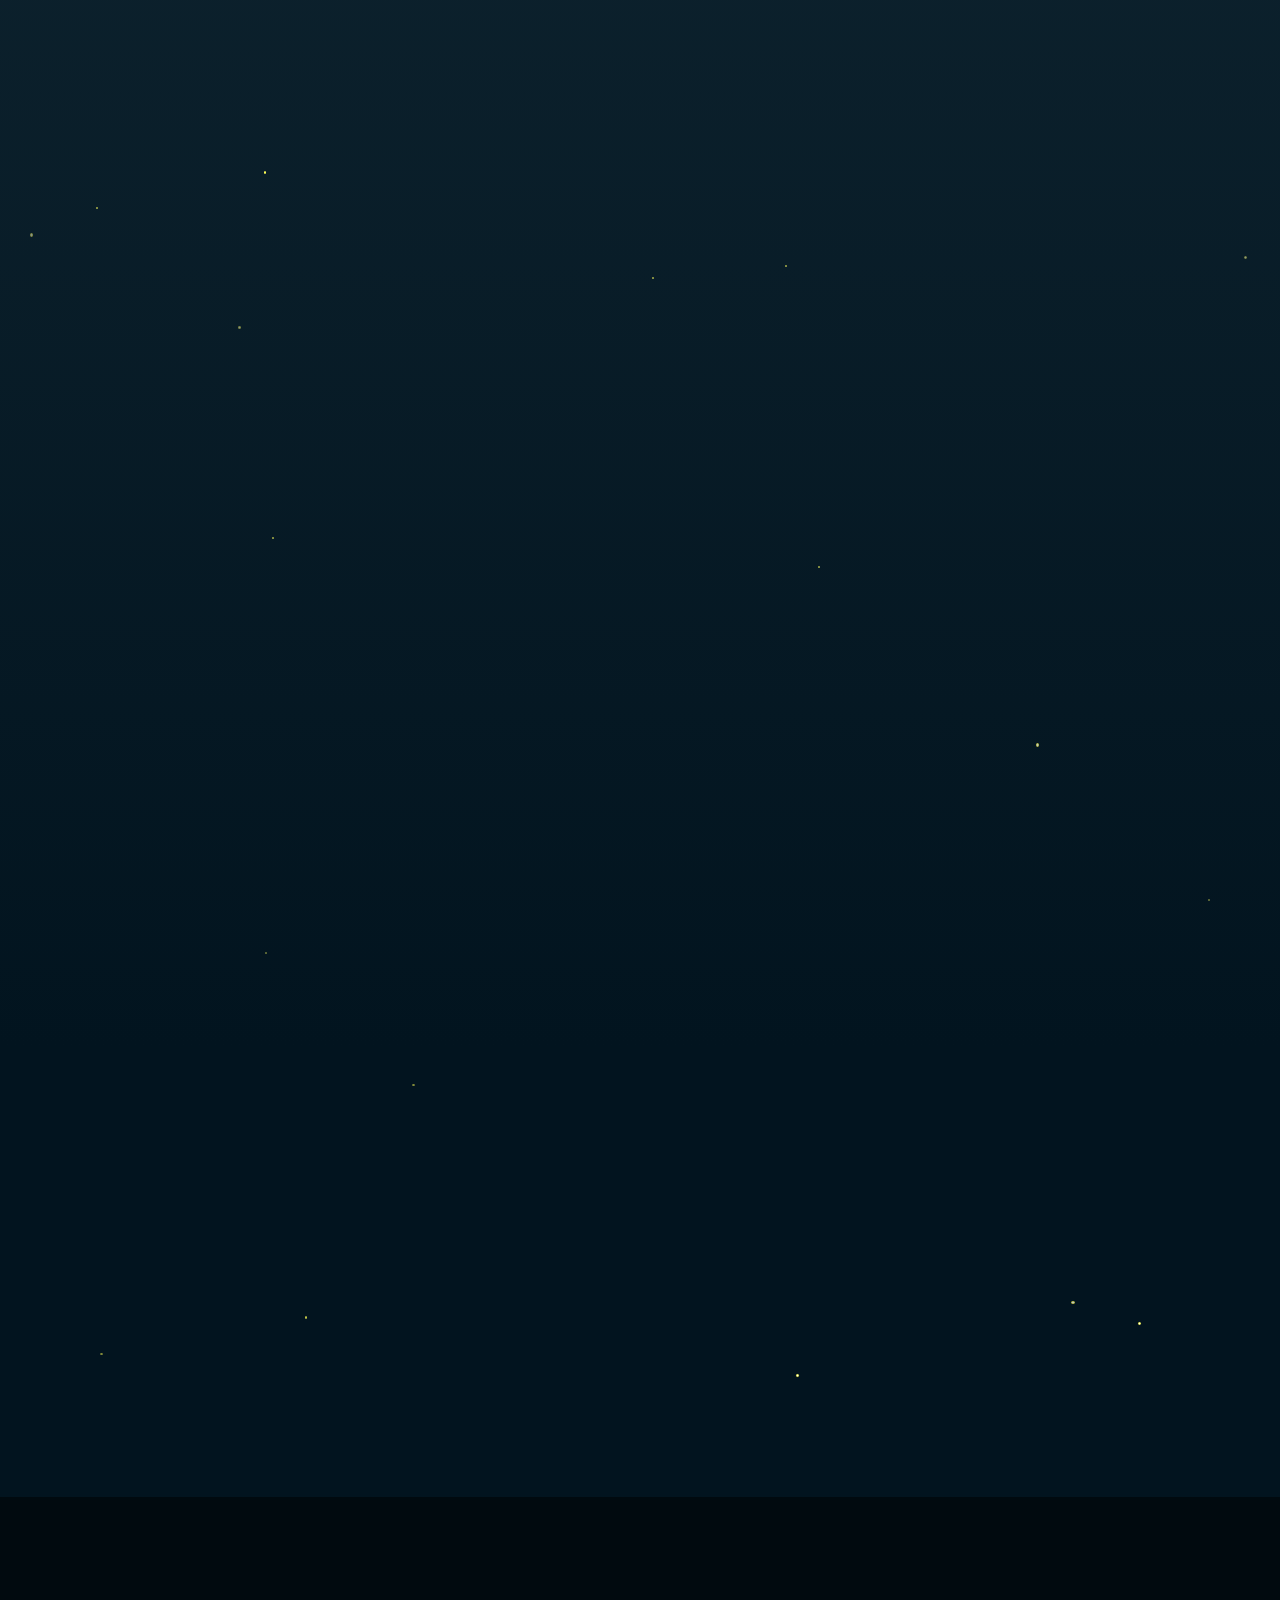
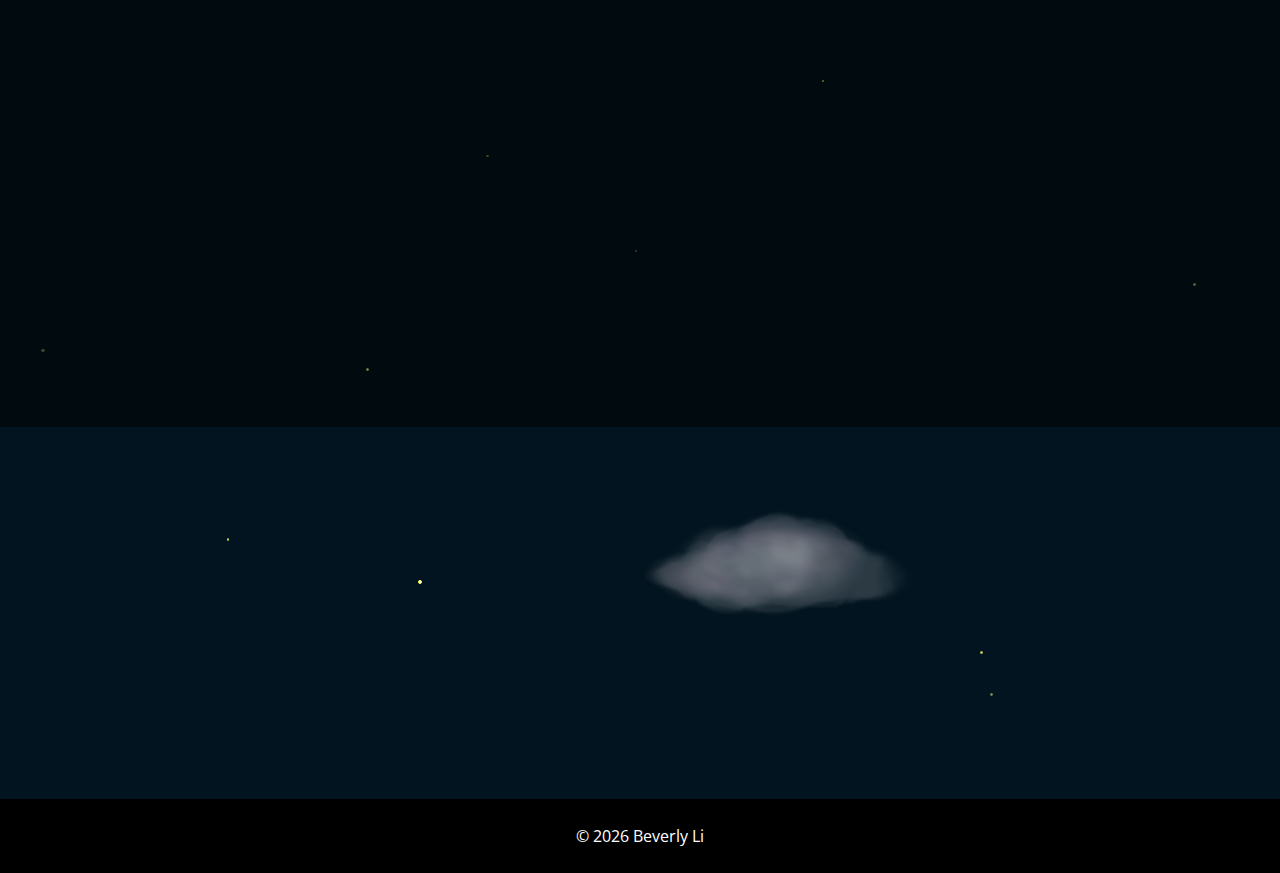
==== commit d59e7c05: "update copyright to current year" ====
--- a/index.html
+++ b/index.html
@@ -280,7 +280,7 @@
     <footer id="footer" class="flex-container" tabindex="0">
         <div class="page-wrapper">
             <h2 class="hidden">Main Footer</h2>
-            <p id="copyright" class="copyright">&copy; 2019 Beverly Li</p>
+            <p id="copyright" class="copyright"></p>
         </div>
     </footer>
     <script src="https://ajax.googleapis.com/ajax/libs/jquery/3.3.1/jquery.min.js"></script>
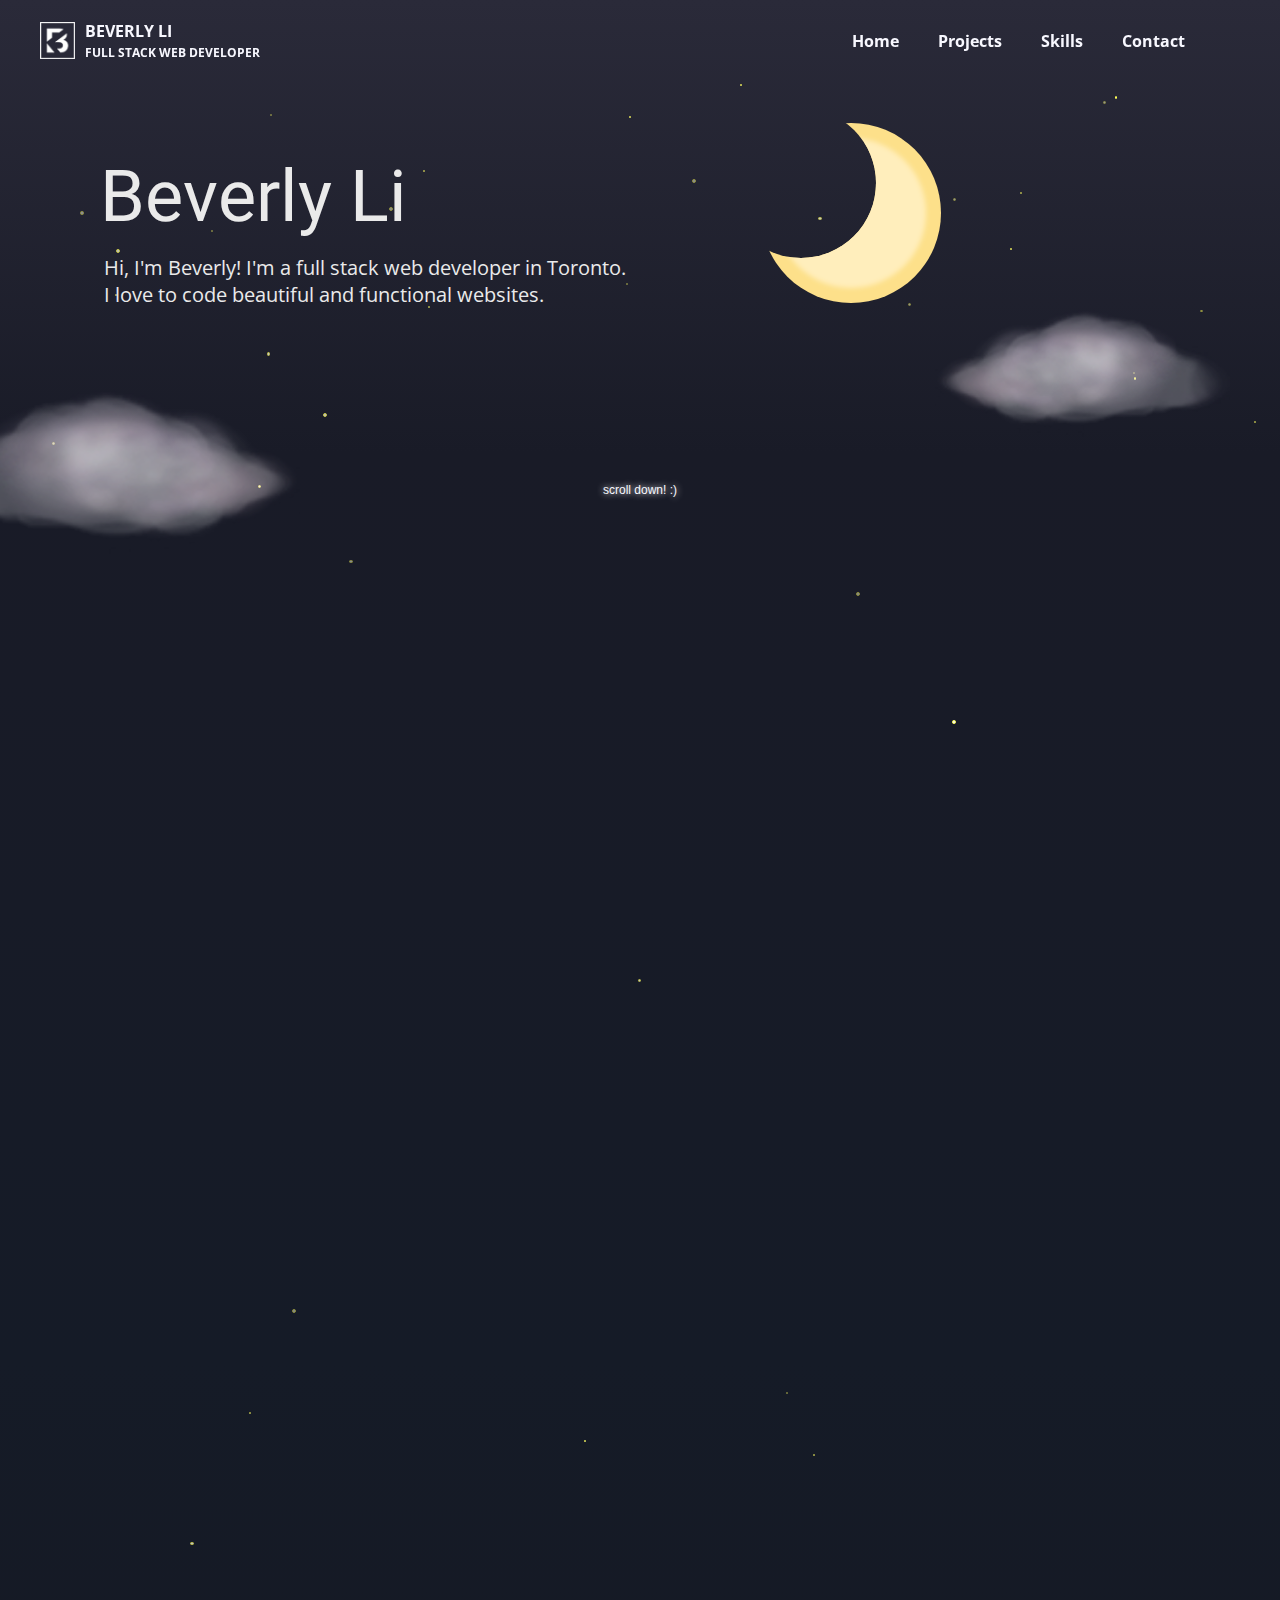
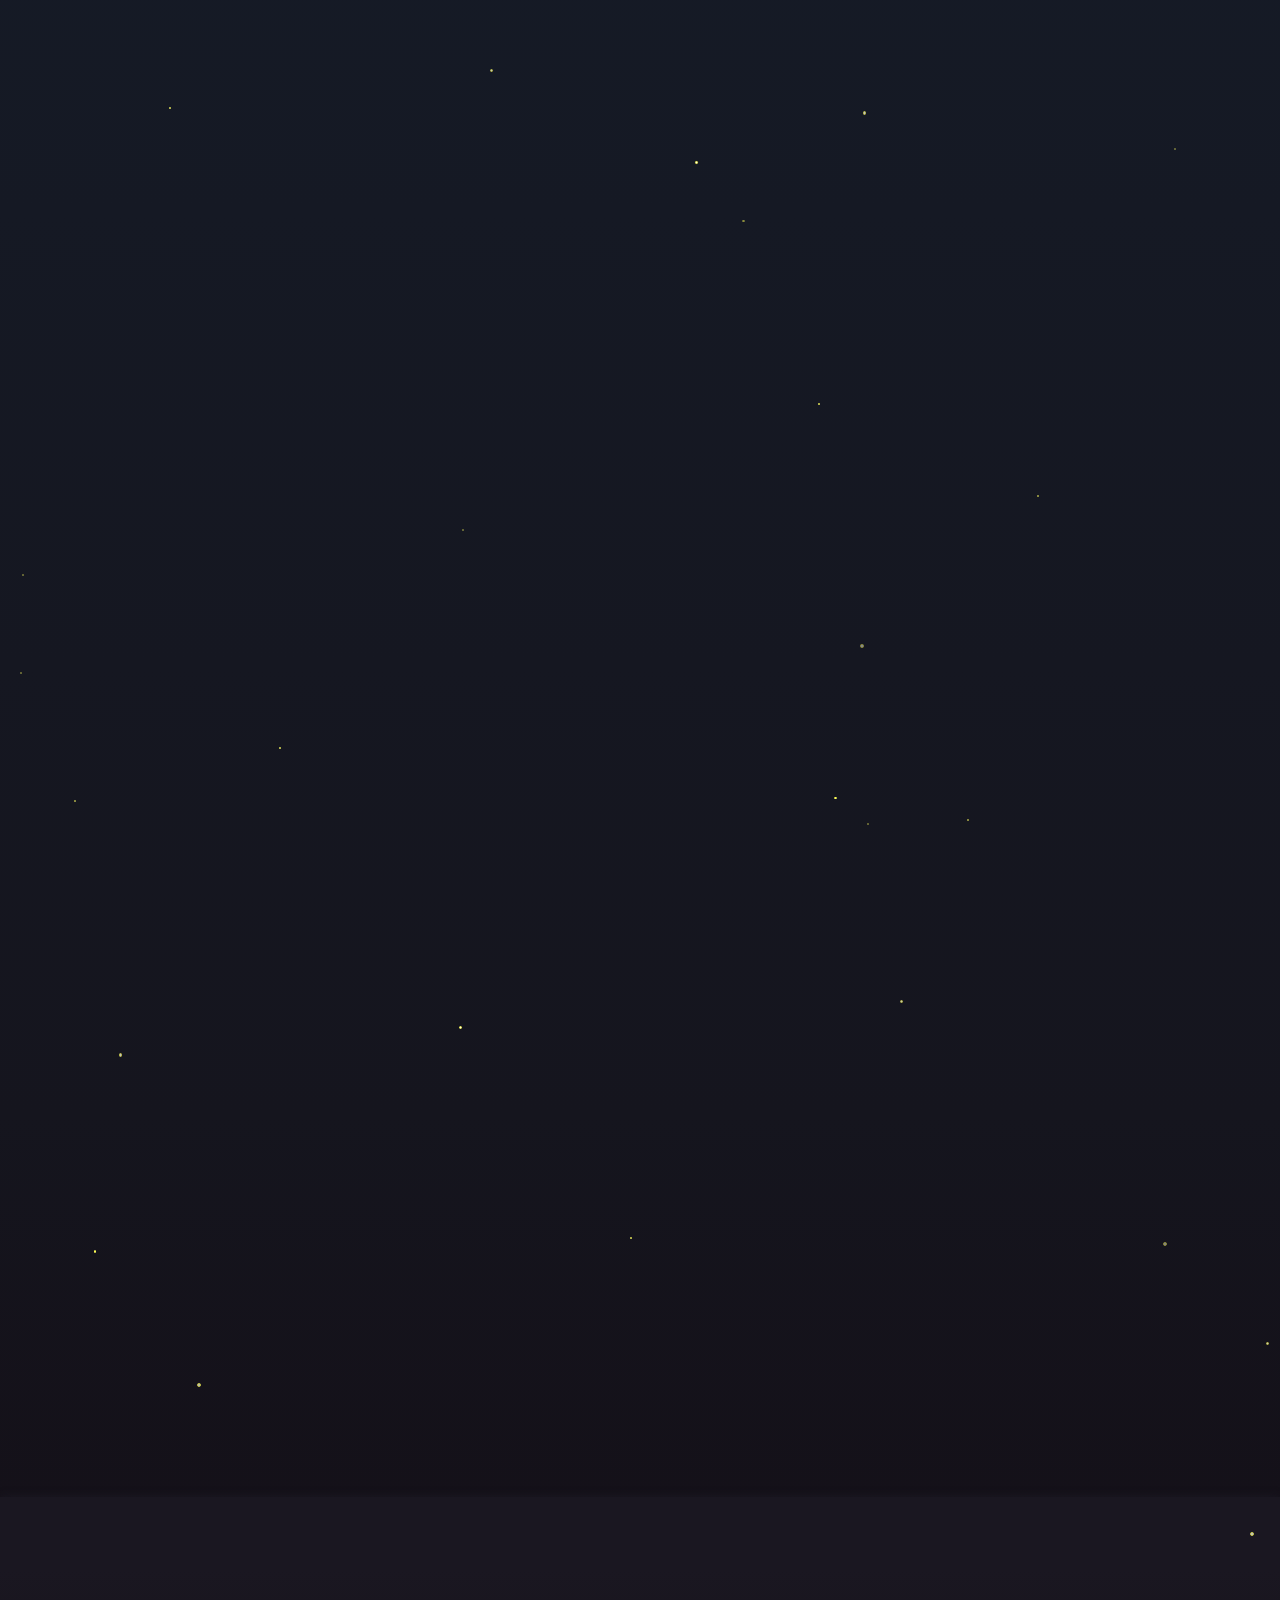
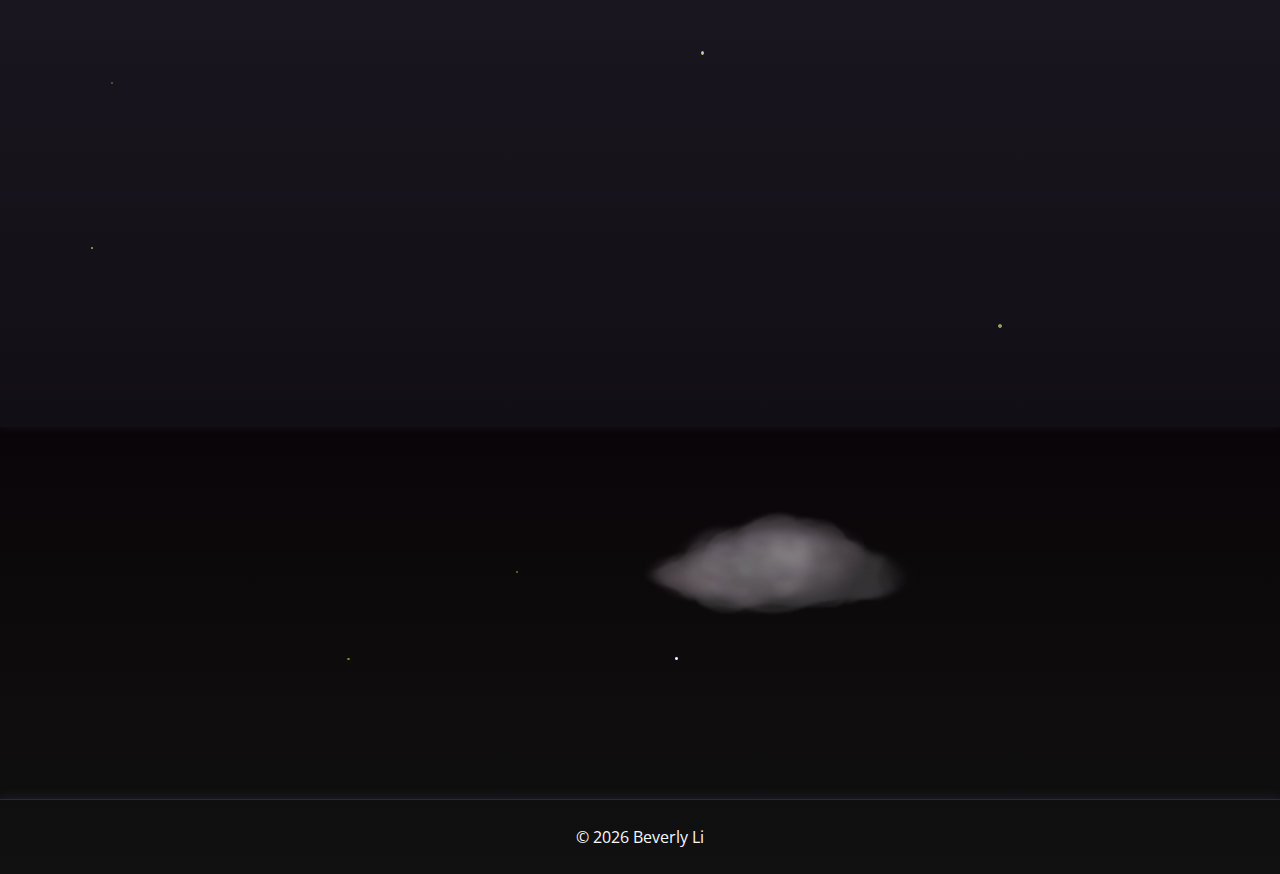
==== commit c4da884e: "update colour theme" ====
--- a/index.html
+++ b/index.html
@@ -4,7 +4,7 @@
 <head>
     <title>Beverly Li: Full Stack Web Developer</title>
     <meta charset="utf-8" />
-    <link rel="icon" href="images/bluelogo.png">
+    <link rel="icon" href="images/logo.png">
     <link rel="stylesheet" type="text/css" href="style.css" />
     <meta name="viewport" content="width=device-width">
 </head>
--- a/style.css
+++ b/style.css
@@ -38,12 +38,19 @@
 body {
   margin: 0;
   padding: 0;
-  background: rgb(2, 20, 31); /*fallback*/
-  background: linear-gradient(
-    0deg,
-    rgba(2, 20, 31, 1) 35%,
-    rgba(19, 42, 54, 1) 82%,
-    rgba(1, 60, 80, 1) 100%
+  background: #1c1c26; /*fallback*/
+  background-image: linear-gradient(
+    to bottom,
+    #2a2a39,
+    #191b27,
+    #171b27,
+    #151b27,
+    #151924,
+    #151721,
+    #15151e,
+    #141018,
+    #0a0508,
+    #111111
   );
 }
 
@@ -59,7 +66,7 @@
 
 a {
   text-decoration: none;
-  color: white;
+  color: #f8f8ff;
 }
 
 ul {
@@ -69,7 +76,7 @@
 
 h1 {
   display: inline;
-  color: white;
+  color: #f8f8ff;
   font-size: 1rem;
   white-space: pre-line;
   line-height: 1.25;
@@ -113,7 +120,7 @@
 }
 
 .button {
-  border: 1px solid white;
+  border: 1px solid #f8f8ff;
   padding: 10px 15px;
   border-radius: 5px;
   display: inline-block;
@@ -128,7 +135,6 @@
 .hamburger-menu {
   display: block;
   width: 100%;
-  border: 1px solid red;
 }
 
 .hamburger-contact-icons {
@@ -148,11 +154,6 @@
 .responsive-menu {
   display: block !important;
   float: right;
-}
-
-.header {
-  background-color: #033b4e;
-  box-shadow: 0px 0px 20px rgba(0, 0, 0, 0.25);
 }
 
 .small-title {
@@ -175,18 +176,17 @@
 
 #cloud1 {
   top: -150px;
-  right: -25px;
+  right: -50px;
   width: 295px;
   height: 175px;
 }
 
 #cloud2 {
-  top: -50px;
-  left: -175px;
-  width: 350px;
+  top: -70px;
+  left: -180px;
+  width: 380px;
   height: 175px;
   transform: scaleX(-1);
-  opacity: 0.8;
 }
 
 #cloud3 {
@@ -207,7 +207,7 @@
 #moon {
   position: relative;
   top: -200px;
-  left: 55%;
+  left: 58%;
   box-shadow: 50px 30px 0 15px #fde08a;
   border-radius: 50%;
 }
@@ -221,12 +221,12 @@
 
 /*5. STARS*/
 .star {
-  background-color: #fff;
+  background-color: #f8f8ff;
 }
 
 .fas.fa-star {
   font-size: 0.75rem;
-  color: white;
+  color: #f8f8ff;
 }
 
 .bigStars .fa-star {
@@ -243,7 +243,7 @@
 
 #star1 {
   top: 42%;
-  right: 27%;
+  right: 25%;
   font-size: 1rem;
 }
 
@@ -319,12 +319,12 @@
   width: 100%;
   background: none;
   border: none;
-  color: white;
+  color: #f8f8ff;
   font-size: 1.5rem;
   padding: 50px;
   animation: bounce 1.05s infinite ease-in-out;
   cursor: pointer;
-  text-shadow: 0px 0px 7px white;
+  text-shadow: 0px 0px 7px #f8f8ff;
 }
 
 /*7. MENU*/
@@ -346,12 +346,12 @@
   font-weight: bold;
   margin-right: 35px;
   transition: all 0.25s;
-  color: white;
+  color: #f8f8ff;
   cursor: pointer;
 }
 
 .main-nav-link:hover {
-  text-shadow: 0px 0px 15px white;
+  text-shadow: 0px 0px 15px #f8f8ff;
 }
 
 /*8. HEADER*/
@@ -359,7 +359,7 @@
 #footer {
   width: 100%;
   padding: 10px;
-  color: white;
+  color: #f8f8ff;
 }
 
 #header {
@@ -382,8 +382,8 @@
   max-width: 35px;
 }
 
-.blue-header {
-  background-color: #033b4e;
+.header {
+  background-color: #2a2a3a;
   box-shadow: 0px 0px 20px rgba(0, 0, 0, 0.25);
 }
 
@@ -480,7 +480,8 @@
 
 /*12. SKILLS SECTION*/
 #skills {
-  background-color: rgba(0, 0, 0, 0.5);
+  box-shadow: 0px 0px 10px rgba(42, 42, 58, 0.3);
+  background: rgba(42, 42, 58, 0.25);
 }
 
 #skills-list {
@@ -507,12 +508,12 @@
 /*13. CONTACT SECTION*/
 #email-button {
   margin-top: 20px;
-  color: white;
+  color: #f8f8ff;
 }
 
 #contact-icons i {
   font-size: 1.5rem;
-  color: white;
+  color: #f8f8ff;
 }
 
 #contact-icons i:not(.last) {
@@ -523,7 +524,8 @@
 #footer {
   justify-content: center;
   margin: 0;
-  background-color: black;
+  border-top: 1px solid #2a2a3a;
+  box-shadow: 0px 0px 10px rgba(42, 42, 58, 0.75);
 }
 
 /*15. SKIP TO MAIN*/
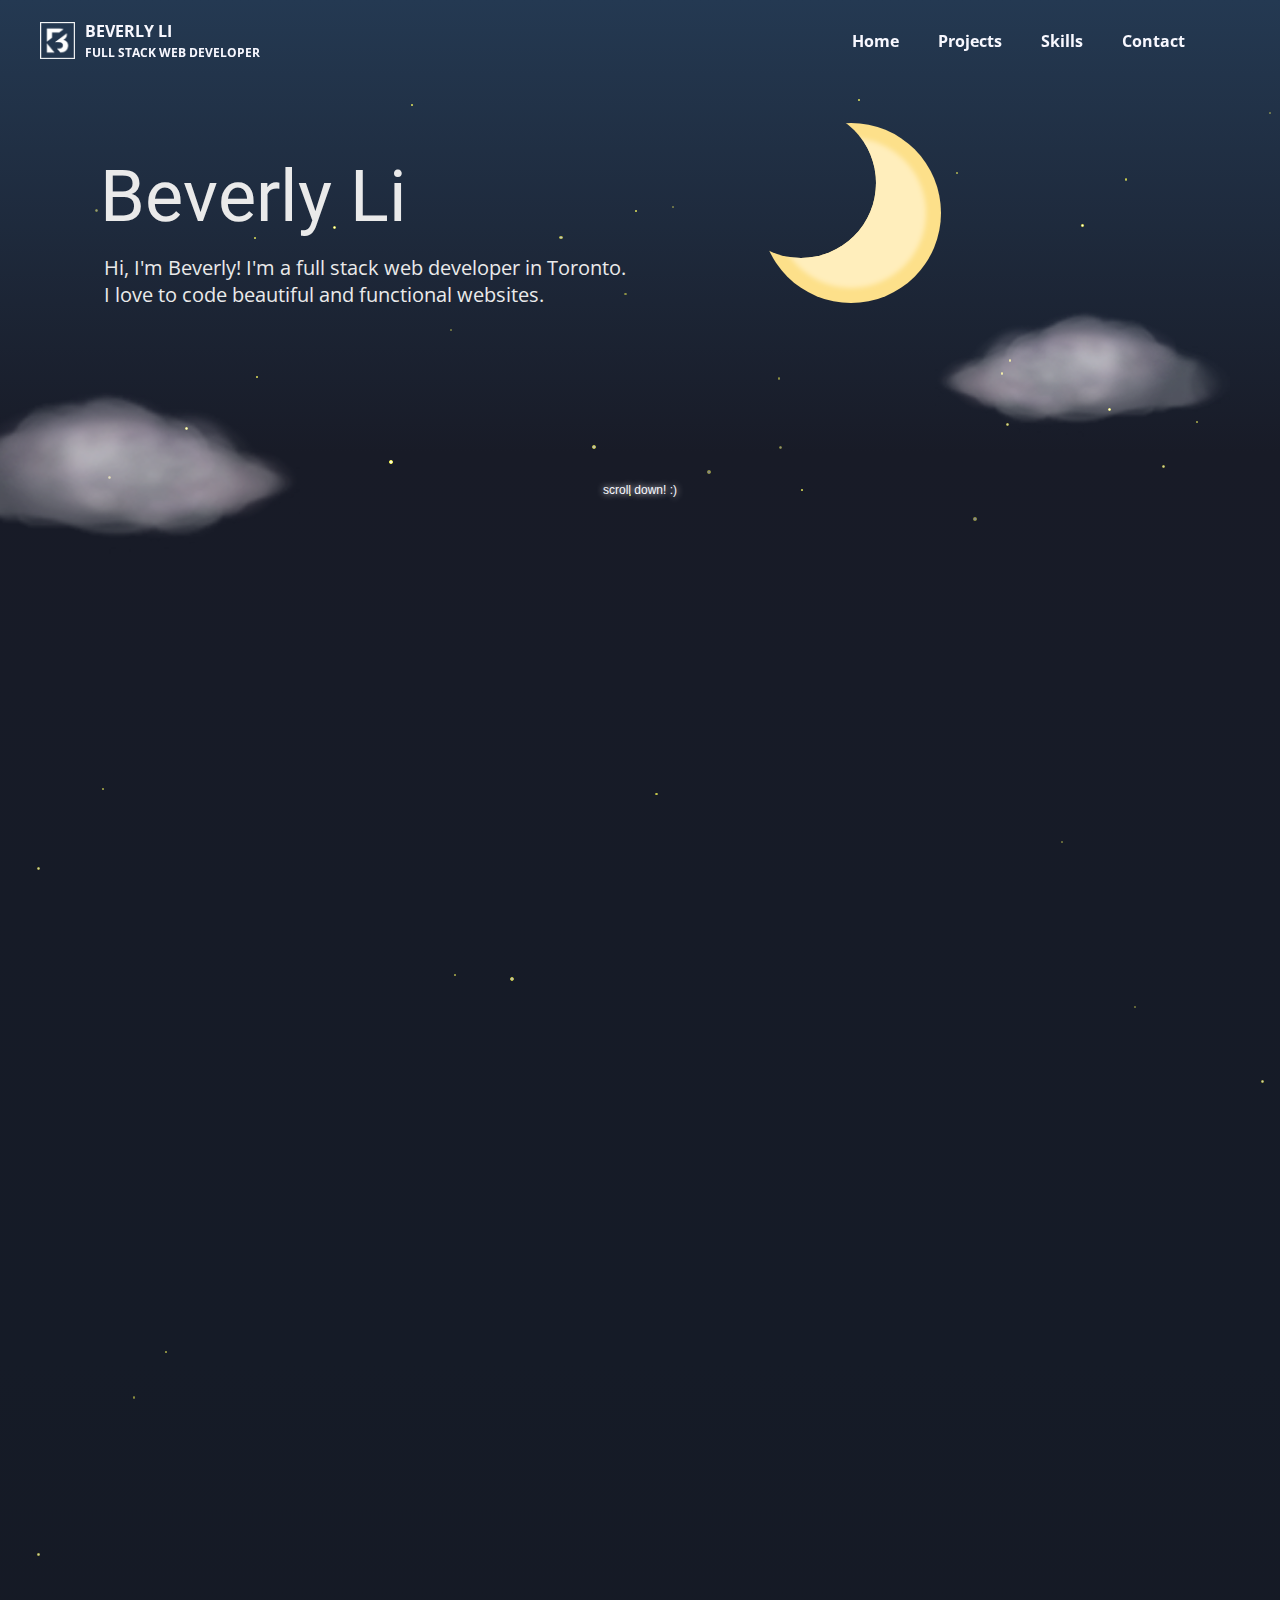
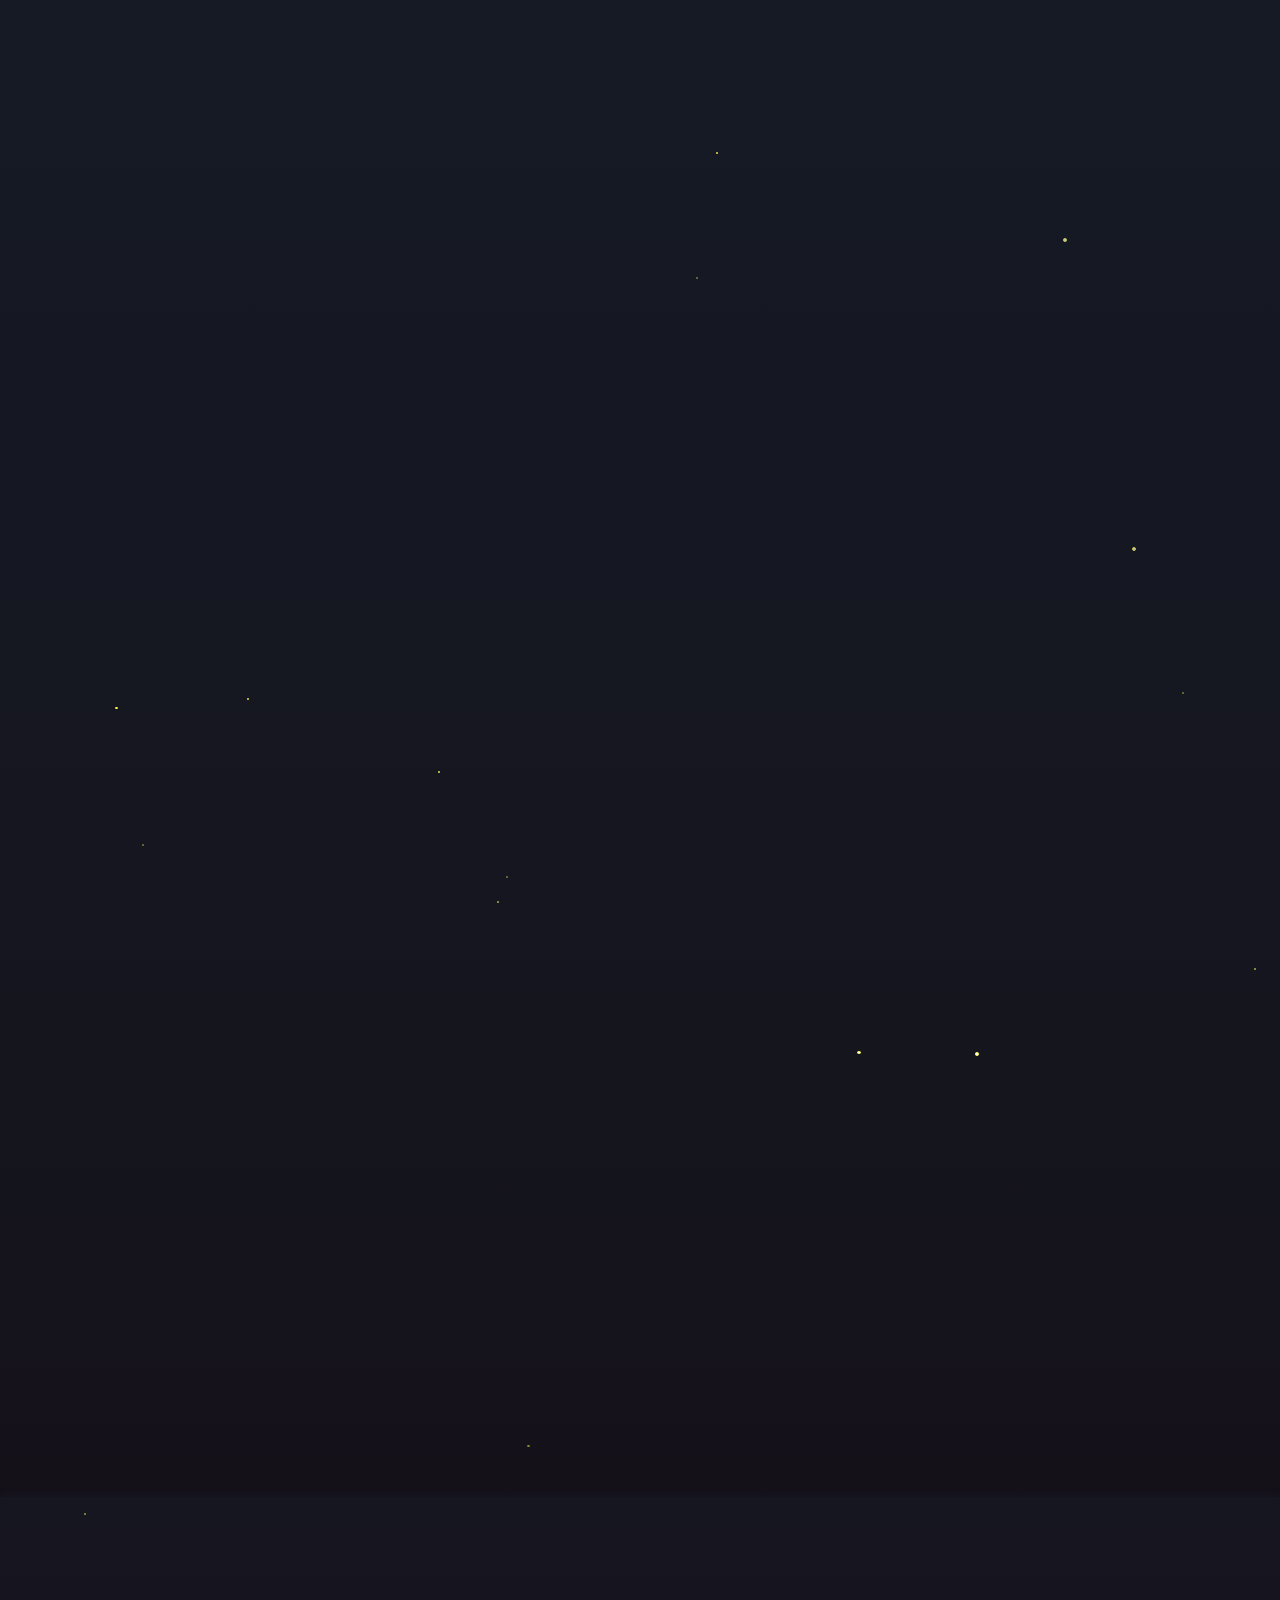
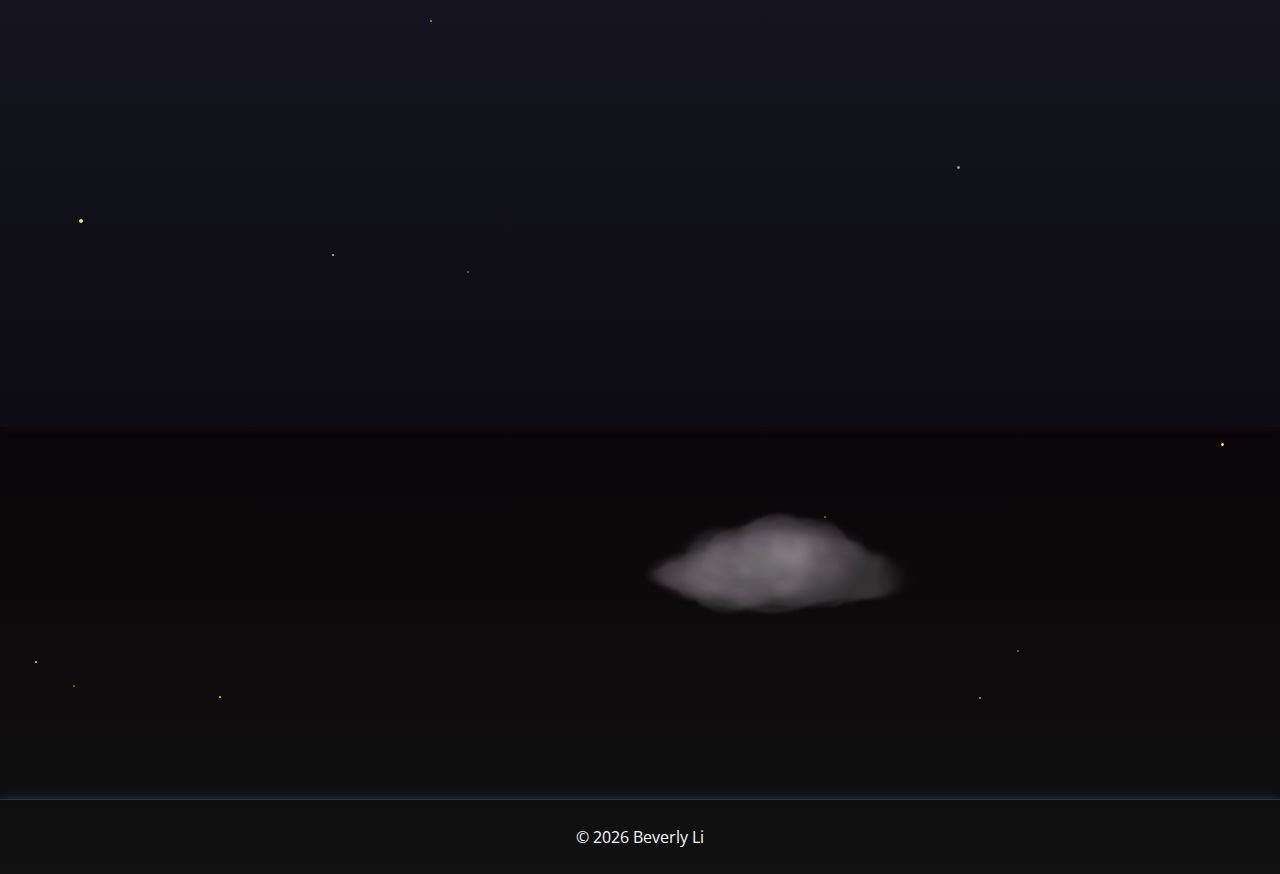
==== commit 3bfb33e1: "fix semantics, add missing closing tags + formatting" ====
--- a/index.html
+++ b/index.html
@@ -32,8 +32,9 @@
                 </ul>
             </nav>
             <div id="contact-icons">
-                <a href="https://www.github.com/beverlily" target="_blank" aria-label="Visit Beverly's Github"><i
-                        class="fab fa-github" aria-hidden="true" title="Visit Beverly's Github"></i></a>
+                <a href="https://www.github.com/beverlily" target="_blank" aria-label="Visit Beverly's Github">
+                    <i class="fab fa-github" aria-hidden="true" title="Visit Beverly's Github"></i>
+                </a>
                 <a href="mailto:beverly.li@live.com" aria-label="Email Beverly">
                     <i class="icon fas fa-envelope last" aria-hidden="true" title="Email Beverly"></i>
                 </a>
@@ -42,6 +43,7 @@
     </header>
     <main id="main">
         <section id="welcome">
+            <h2 class="hidden">Welcome</h2>
             <div class="page-wrapper">
                 <div id="welcome-content" class="main-content">
                     <div id="name">Beverly Li</div>
@@ -62,8 +64,11 @@
                     <i id="star3" class="fas fa-star"></i>
                 </div>
             </div>
-            <button id="scroll-down-arrow"><i class="fas fa-chevron-down"><span class="hidden">scroll
-                        down</span></i></button>
+            <button id="scroll-down-arrow">
+                <i class="fas fa-chevron-down">
+                    <span class="hidden">Scroll down</span>
+                </i>
+            </button>
         </section>
         <section id="projects">
             <div class="page-wrapper">
@@ -81,10 +86,14 @@
                                     C# / ASP.NET / MSSQL / HTML5 / CSS3
                                 </div>
                                 <div class="project-links">
-                                    <a href="https://makeupstory.azurewebsites.net/" target="_blank"><i
-                                            class="icon fas fa-globe-americas"></i> Visit the Website </a>
-                                    <a href="https://www.github.com/beverlily/MakeupStory" target="_blank"><i
-                                            class="icon fab fa-github"></i> View on Github </a>
+                                    <a href="https://makeupstory.azurewebsites.net/" target="_blank">
+                                        <i class="icon fas fa-globe-americas"></i>
+                                        Visit the Website
+                                    </a>
+                                    <a href="https://www.github.com/beverlily/MakeupStory" target="_blank">
+                                        <i class="icon fab fa-github"></i>
+                                        View on Github
+                                    </a>
                                 </div>
                                 <br />
                                 <div>
@@ -115,10 +124,14 @@
                                     JavaScript / JQuery / CSS3 / HTML5
                                 </div>
                                 <div class="project-links">
-                                    <a href="http://rainy-night.beverlyli.com" target="_blank"><i
-                                            class="icon fas fa-globe-americas"></i> Visit the Website </a>
-                                    <a href="https://www.github.com/beverlily/A-Rainy-Night-in-Winter"
-                                        target="_blank"><i class="icon fab fa-github"></i> View on Github </a>
+                                    <a href="http://rainy-night.beverlyli.com" target="_blank">
+                                        <i class="icon fas fa-globe-americas"></i>
+                                        Visit the Website
+                                    </a>
+                                    <a href="https://www.github.com/beverlily/A-Rainy-Night-in-Winter" target="_blank">
+                                        <i class="icon fab fa-github"></i>
+                                        View on Github
+                                    </a>
                                 </div>
                                 <br />
                                 <div>
@@ -151,10 +164,14 @@
                                     PHP / MySQL / JavaScript / JQuery / Bootstrap / HTML / CSS
                                 </div>
                                 <div class="project-links">
-                                    <a href="http://delanh.com/tollo/" target="_blank"><i
-                                            class="icon fas fa-globe-americas"></i> Visit the Website </a>
-                                    <a href="https://www.github.com/beverlily/Tollo" target="_blank"><i
-                                            class="icon fab fa-github"></i> View on Github </a>
+                                    <a href="http://delanh.com/tollo/" target="_blank">
+                                        <i class="icon fas fa-globe-americas"></i>
+                                        Visit the Website
+                                    </a>
+                                    <a href="https://www.github.com/beverlily/Tollo" target="_blank">
+                                        <i class="icon fab fa-github"></i>
+                                        View on Github
+                                    </a>
                                 </div>
                                 <br />
                                 <div>
@@ -181,10 +198,14 @@
                                     JavaScript / JQuery / HTML / CSS
                                 </div>
                                 <div class="project-links">
-                                    <a href="http://restaurant.beverlyli.com" target="_blank"><i
-                                            class="icon fas fa-globe-americas"></i> Visit the Website </a>
-                                    <a href="https://www.github.com/beverlily/Spice-Girls-Restaurant" target="_blank"><i
-                                            class="icon fab fa-github"></i> View on Github </a>
+                                    <a href="http://restaurant.beverlyli.com" target="_blank">
+                                        <i class="icon fas fa-globe-americas"></i>
+                                        Visit the Website
+                                    </a>
+                                    <a href="https://www.github.com/beverlily/Spice-Girls-Restaurant" target="_blank">
+                                        <i class="icon fab fa-github"></i>
+                                        View on Github
+                                    </a>
                                 </div>
                                 <br />
                                 <div>
@@ -204,7 +225,7 @@
                                 </div>
                             </div>
                             <a href="http://restaurant.beverlyli.com" target="_blank">
-                                <img src="images/projects/spicegirls.png" alt="" title="Visit Website" />
+                                <img src="images/projects/spicegirls.png" title="Visit Website" alt="" />
                             </a>
                         </li>
                     </ul>
@@ -221,27 +242,53 @@
                 <div id="skills-content" class="main-content fade">
                     <h2>Skills</h2>
                     <ul id="skills-list" class="flex-container">
-                        <li><img src="images/skills/javascript.svg" title="JavaScript" alt="JavaScript logo" /></li>
-                        <li><img src="images/skills/net.svg" title="ASP.NET" class="white-background"
-                                alt="Microsoft .Net logo" /></li>
-                        <li><img src="images/skills/php.svg" title="PHP" alt="PHP logo" /></li>
-                        <li><img src="images/skills/html-5.svg" title="HTML5" alt="HTML5 logo" /></li>
-                        <li><img src="images/skills/css-3.svg" title="CSS3" alt="CSS3 logo" />
-                        <li><img src="images/skills/jquery.svg" title="jQuery" class="white-background"
+                        <li>
+                            <img src="images/skills/javascript.svg" title="JavaScript" alt="JavaScript logo" />
+                        </li>
+                        <li>
+                            <img class="white-background" src="images/skills/net.svg" title="ASP.NET"
+                                alt="Microsoft .Net logo" />
+                        </li>
+                        <li>
+                            <img src="images/skills/php.svg" title="PHP" alt="PHP logo" />
+                        </li>
+                        <li>
+                            <img src="images/skills/html-5.svg" title="HTML5" alt="HTML5 logo" />
+                        </li>
+                        <li>
+                            <img src="images/skills/css-3.svg" title="CSS3" alt="CSS3 logo" />
+                        <li>
+                            <img class="white-background" src="images/skills/jquery.svg" title="jQuery"
                                 alt="jQuery logo" />
-                        <li><img src="images/skills/mysql.svg" title="MySQL" class="white-background"
-                                alt="MySQL logo" /></li>
-                        <li><img src="images/skills/microsoft-sql-server.svg" title="Microsoft SQL Server"
-                                class="white-background" alt="MSSQL logo" /></li>
-                        <li><img src="images/skills/oracle.svg" title="Oracle Database" class="white-background"
-                                alt="Oracle logo" /></li>
-                        <li><img src="images/skills/bootstrap-4.svg" title="Bootstrap 4" alt="Bootstrap4 4 logo" />
-                        <li><img src="images/skills/git.svg" title="Git" alt="Git logo" class="white-background" /></li>
-                        <li><img src="images/skills/adobe-photoshop.svg" title="Adobe Photoshop"
-                                alt="Adobe Photoshop logo" /></li>
-                        <li><img src="images/skills/adobe-illustrator.svg" title="Adobe Illustrator"
-                                alt="Adobe Illustrator logo" /></li>
-                        <li><img src="images/skills/adobe-xd.svg" title="Adobe Xd" alt="Adobe Xd logo" /></li>
+                        <li>
+                            <img class="white-background" src="images/skills/mysql.svg" title="MySQL"
+                                alt="MySQL logo" />
+                        </li>
+                        <li>
+                            <img class="white-background" src="images/skills/microsoft-sql-server.svg"
+                                title="Microsoft SQL Server" alt="MSSQL logo" />
+                        </li>
+                        <li>
+                            <img class="white-background" src="images/skills/oracle.svg" title="Oracle Database"
+                                alt="Oracle logo" />
+                        </li>
+                        <li>
+                            <img src="images/skills/bootstrap-4.svg" title="Bootstrap 4" alt="Bootstrap4 4 logo" />
+                        </li>
+                        <li>
+                            <img class="white-background" src="images/skills/git.svg" title="Git" alt="Git logo" />
+                        </li>
+                        <li>
+                            <img src="images/skills/adobe-photoshop.svg" title="Adobe Photoshop"
+                                alt="Adobe Photoshop logo" />
+                        </li>
+                        <li>
+                            <img src="images/skills/adobe-illustrator.svg" title="Adobe Illustrator"
+                                alt="Adobe Illustrator logo" />
+                        </li>
+                        <li>
+                            <img src="images/skills/adobe-xd.svg" title="Adobe Xd" alt="Adobe Xd logo" />
+                        </li>
                     </ul>
                 </div>
                 <div class="bigStars">
@@ -256,16 +303,23 @@
                     <h2>Contact Me</h2>
                     <p>Feel free to contact me anytime!</p>
                     <div>
-                        <a href="mailto:beverly.li@live.com"><i class="icon fas fa-envelope"></i>
-                            Beverly.li@live.com</a>
+                        <a href="mailto:beverly.li@live.com">
+                            <i class="icon fas fa-envelope"></i>
+                            beverly.li@live.com
+                        </a>
                         <br />
-                        <a href="https://www.github.com/beverlily" target="_blank"><i class="icon fab fa-github"></i>
-                            www.github.com/beverlily</a>
+                        <a href="https://www.github.com/beverlily" target="_blank">
+                            <i class="icon fab fa-github"></i>
+                            www.github.com/beverlily
+                        </a>
                         <br />
                         <br />
                     </div>
                     <a id="email-button" class="button" href="mailto:beverly.li@live.com">
-                        <span id="email-button-icon"><i class="icon fas fa-envelope"></i></span> Message Me
+                        <span id="email-button-icon">
+                            <i class="icon fas fa-envelope"></i>
+                        </span>
+                        Message Me
                     </a>
                 </div>
                 <div class="bigStars">
--- a/style.css
+++ b/style.css
@@ -38,12 +38,12 @@
 body {
   margin: 0;
   padding: 0;
-  background: #1c1c26; /*fallback*/
+  background: #161b27; /*fallback*/
   background-image: linear-gradient(
     to bottom,
-    #2a2a39,
-    #191b27,
-    #171b27,
+    #243952,
+    #181b27,
+    #161b27,
     #151b27,
     #151924,
     #151721,
@@ -383,7 +383,7 @@
 }
 
 .header {
-  background-color: #2a2a3a;
+  background-color: #243952;
   box-shadow: 0px 0px 20px rgba(0, 0, 0, 0.25);
 }
 
@@ -480,8 +480,8 @@
 
 /*12. SKILLS SECTION*/
 #skills {
-  box-shadow: 0px 0px 10px rgba(42, 42, 58, 0.3);
-  background: rgba(42, 42, 58, 0.25);
+  box-shadow: 0px 0px 10px rgba(36, 57, 82, 0.2);
+  background: rgba(36, 57, 82, 0.15);
 }
 
 #skills-list {
@@ -524,8 +524,8 @@
 #footer {
   justify-content: center;
   margin: 0;
-  border-top: 1px solid #2a2a3a;
-  box-shadow: 0px 0px 10px rgba(42, 42, 58, 0.75);
+  border-top: 1px solid #243952;
+  box-shadow: 0px 0px 10px rgba(36, 57, 82, 0.75);
 }
 
 /*15. SKIP TO MAIN*/
